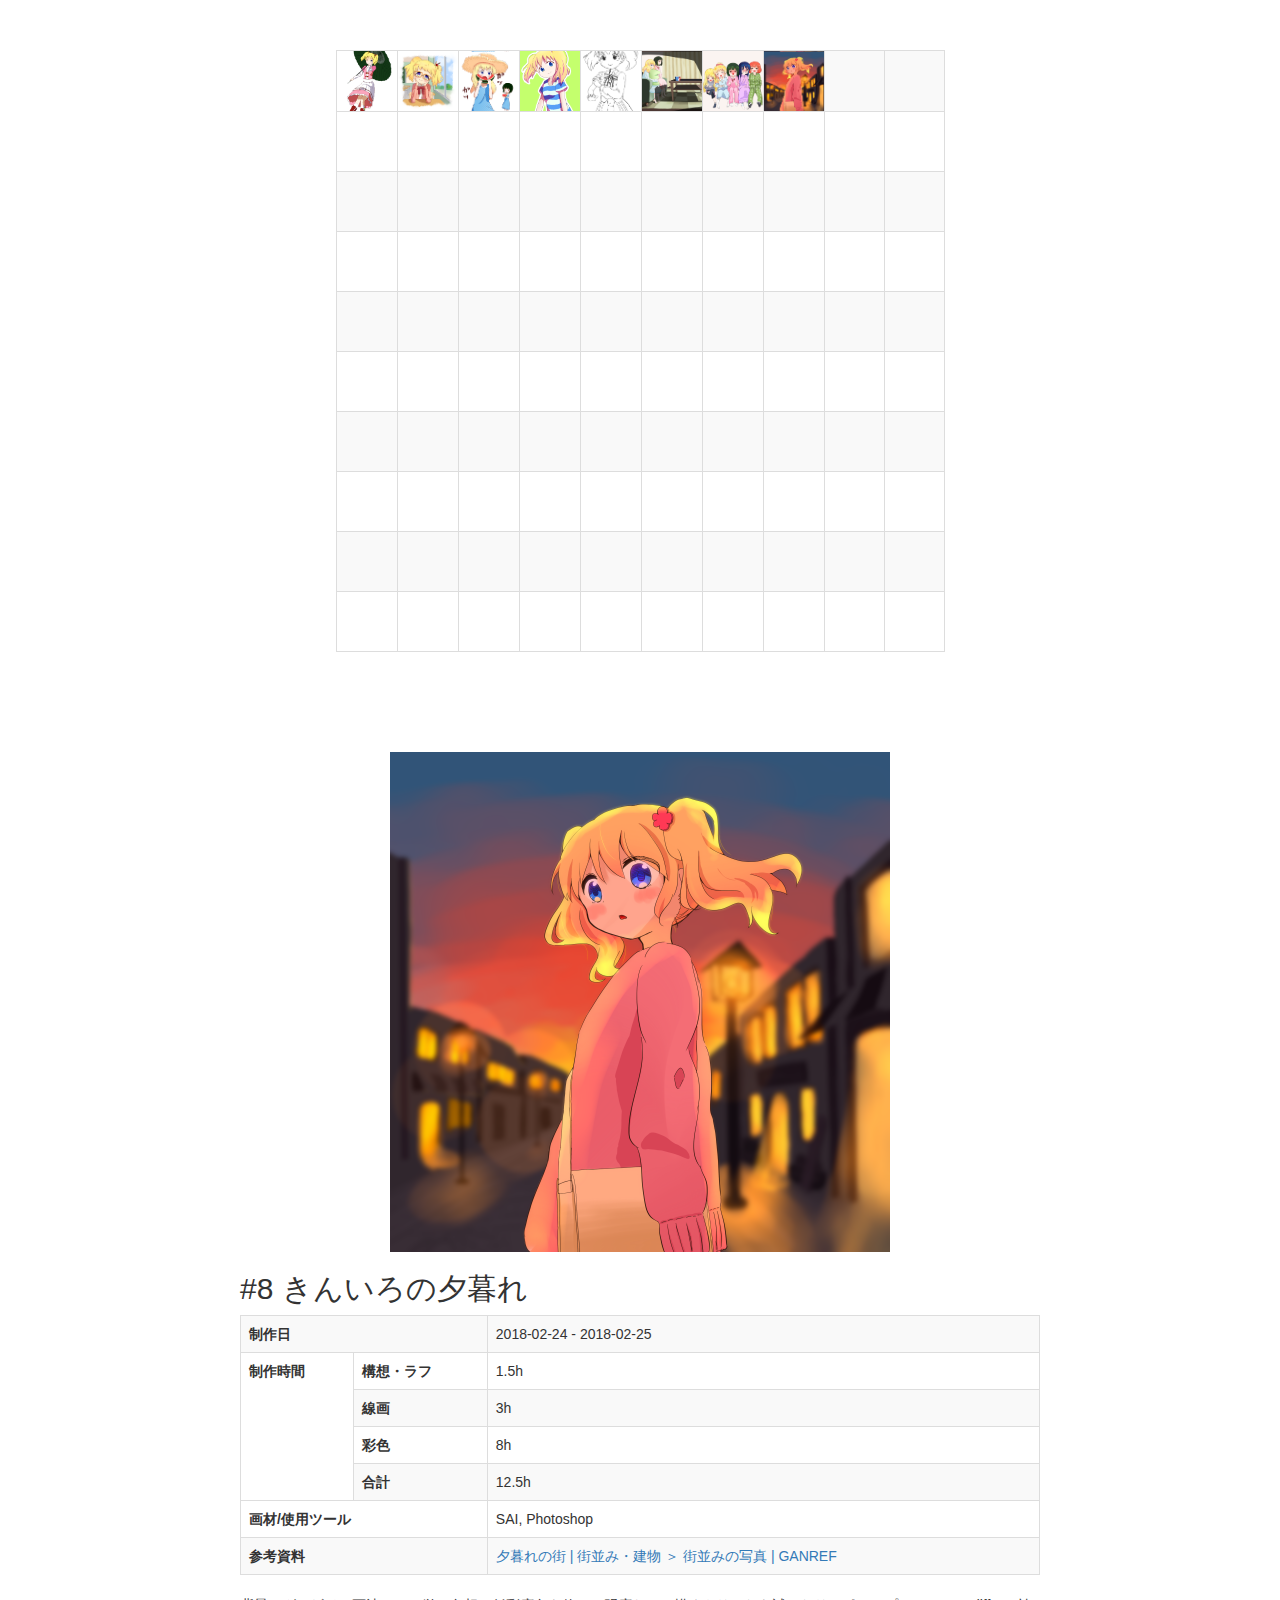
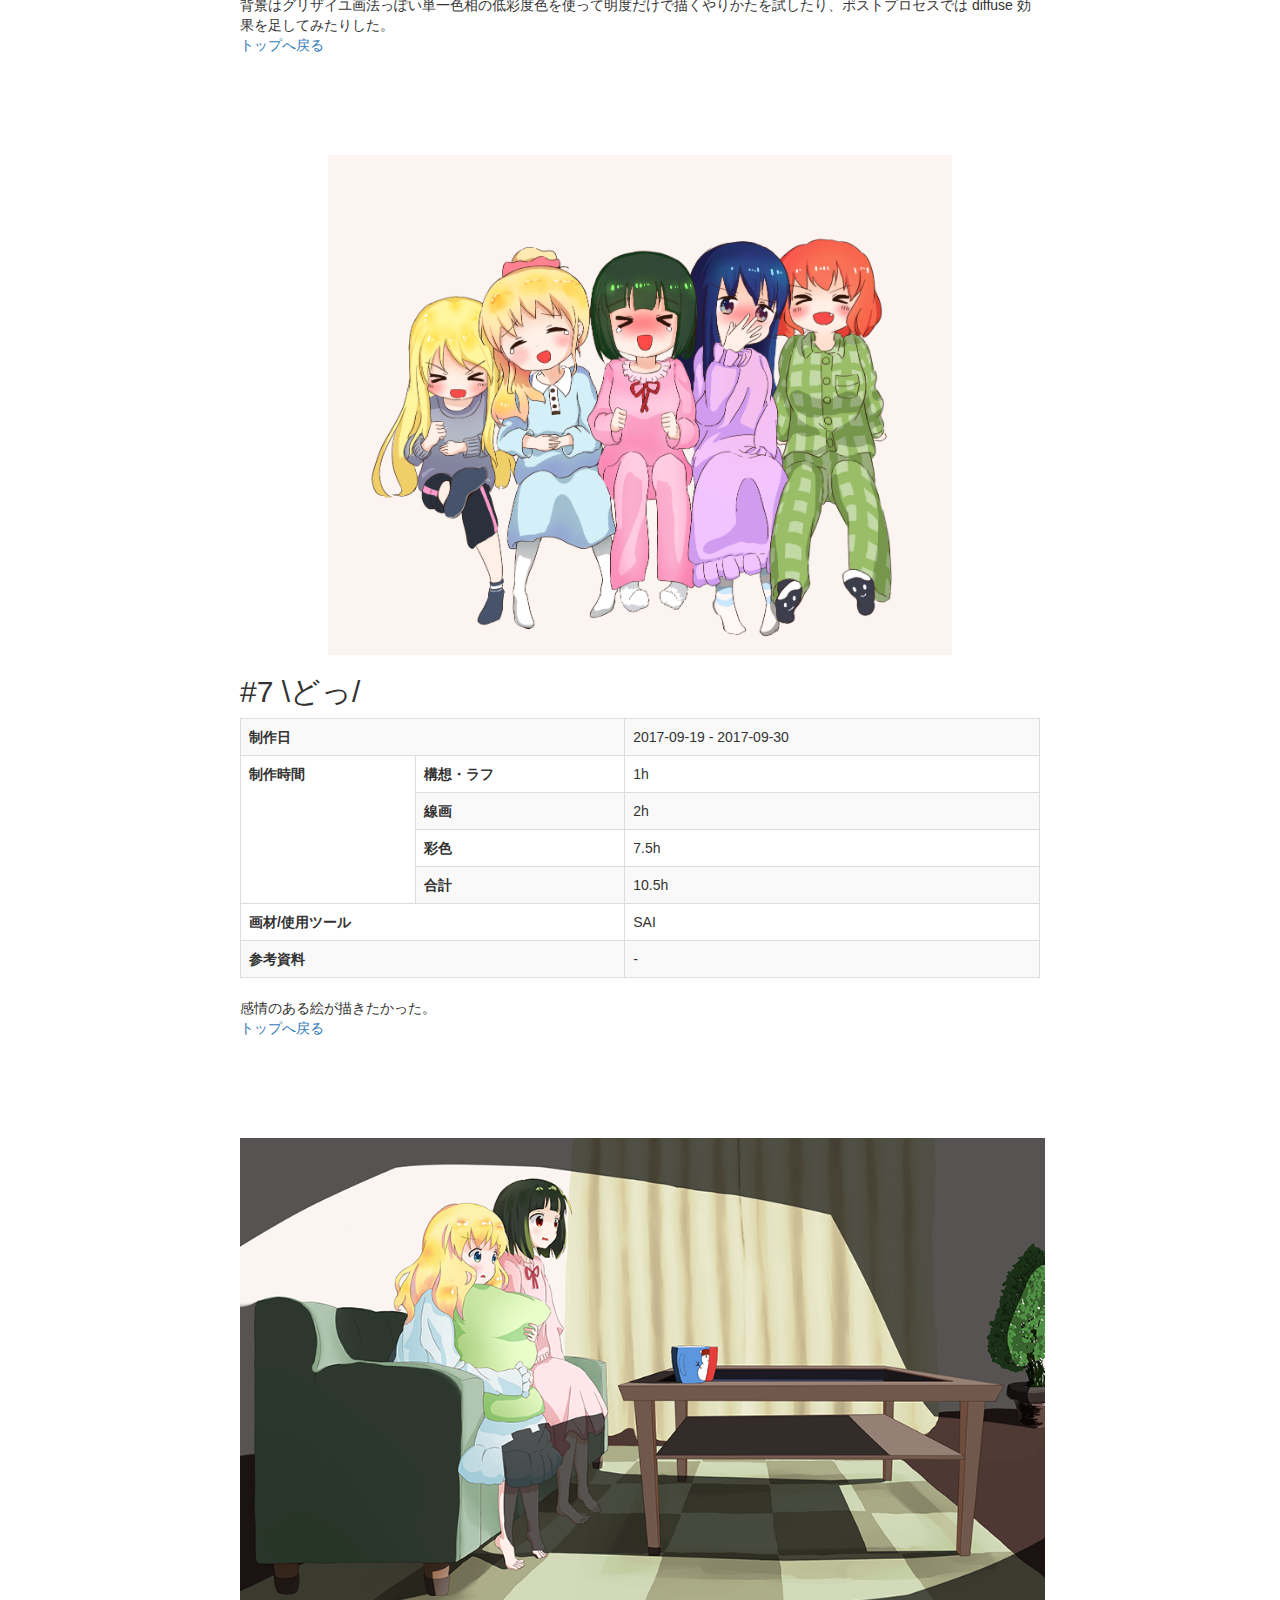
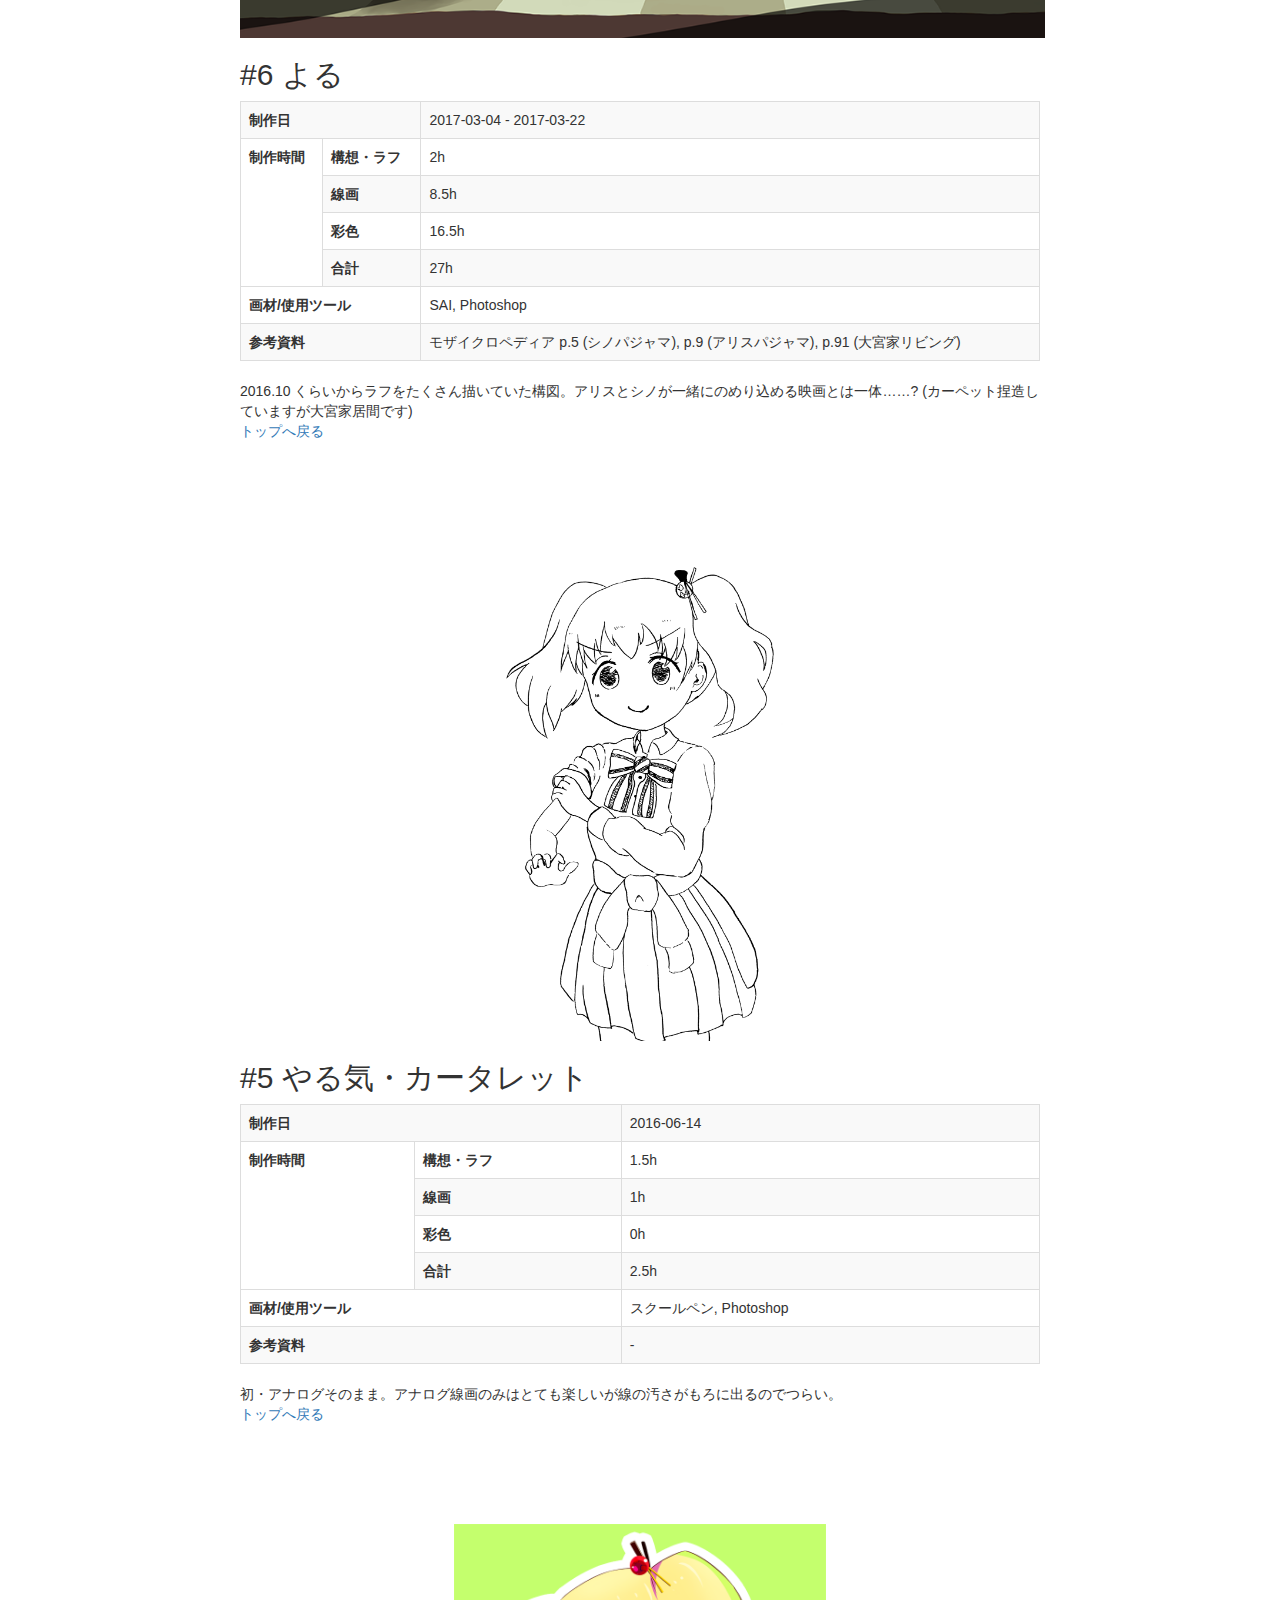
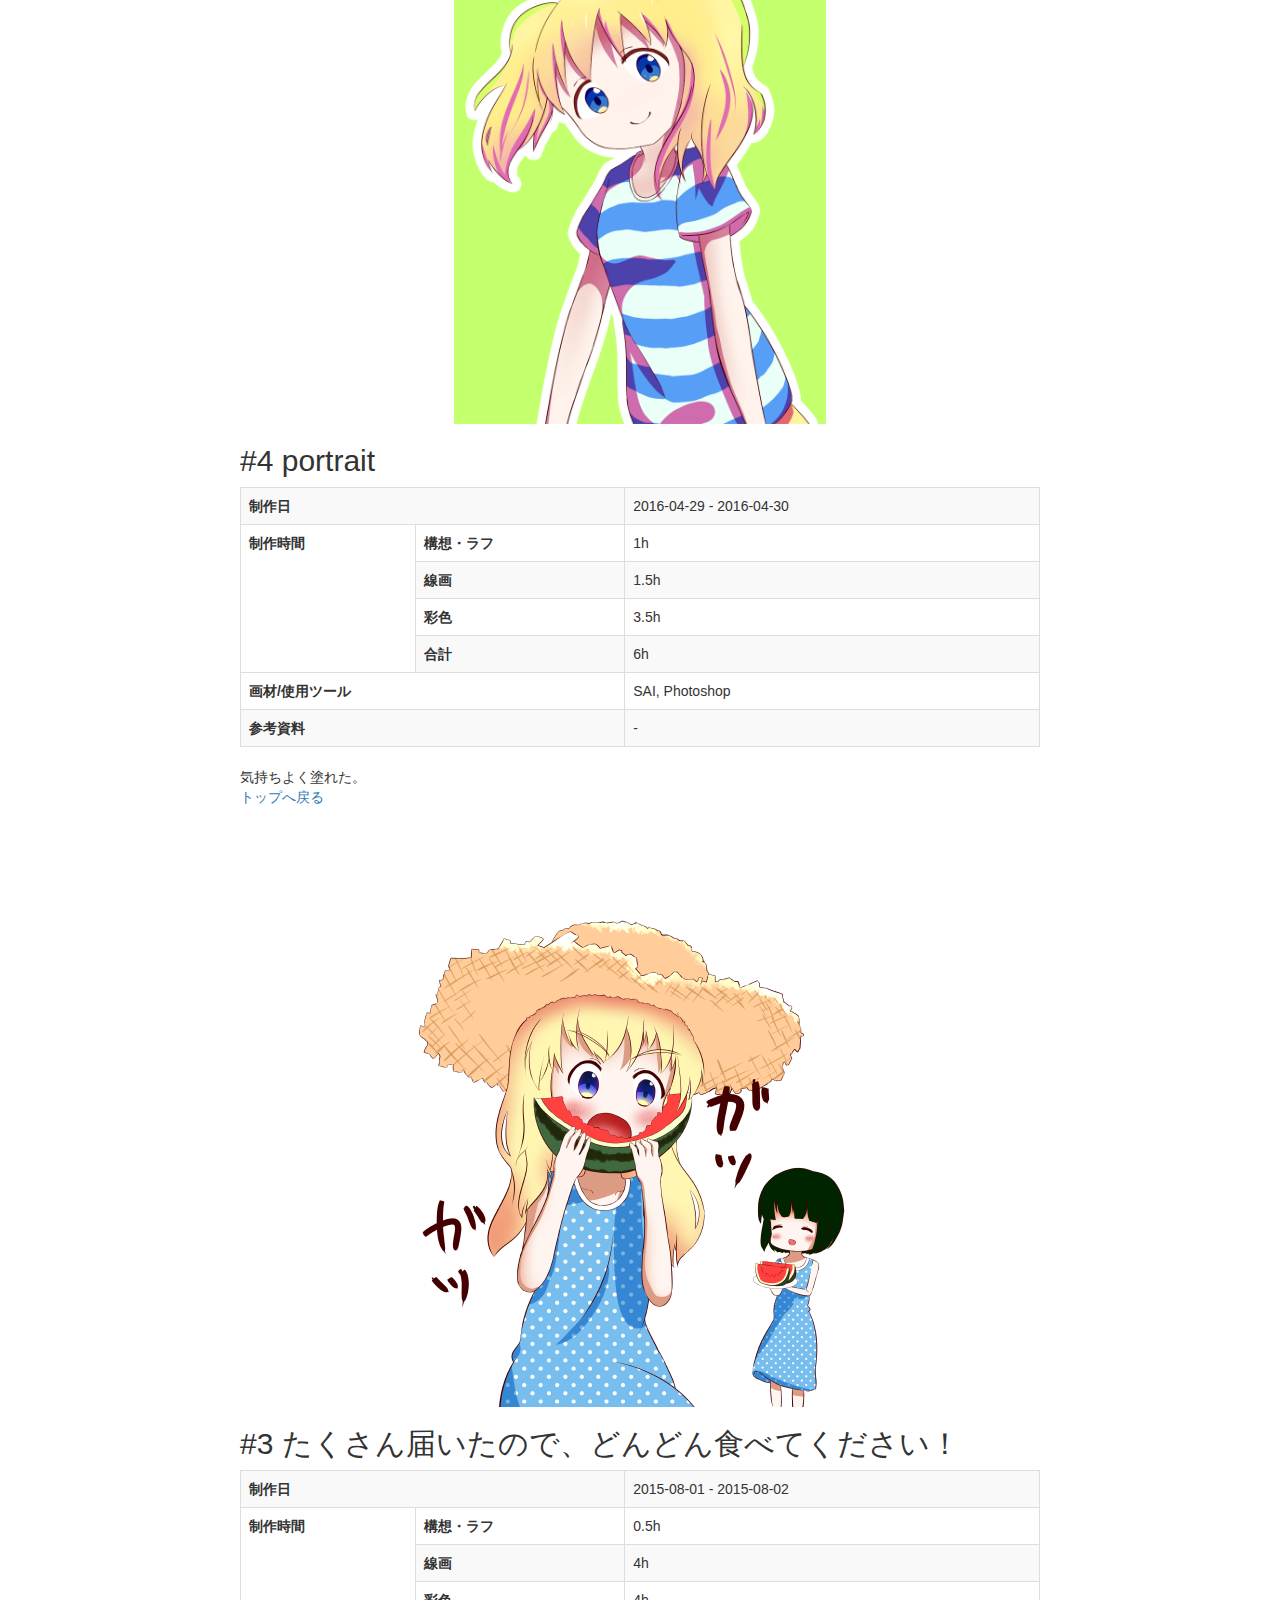
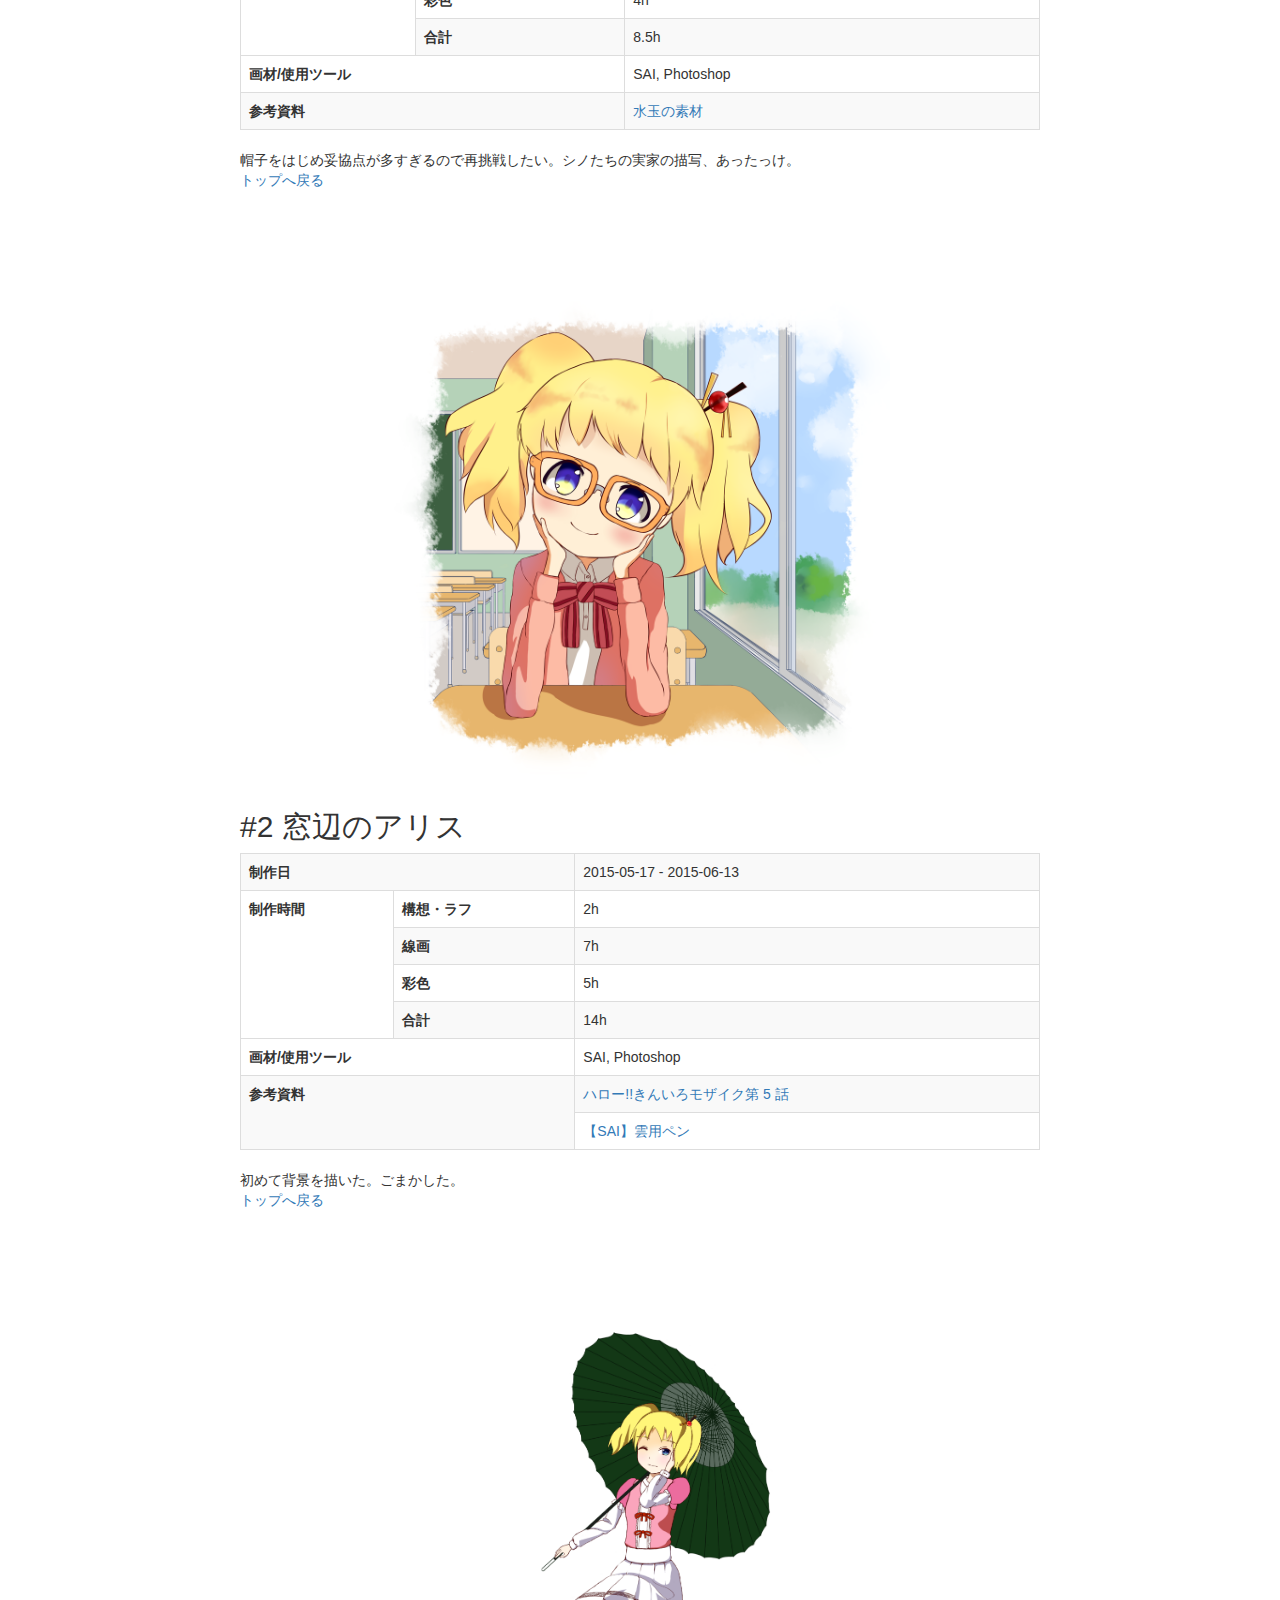
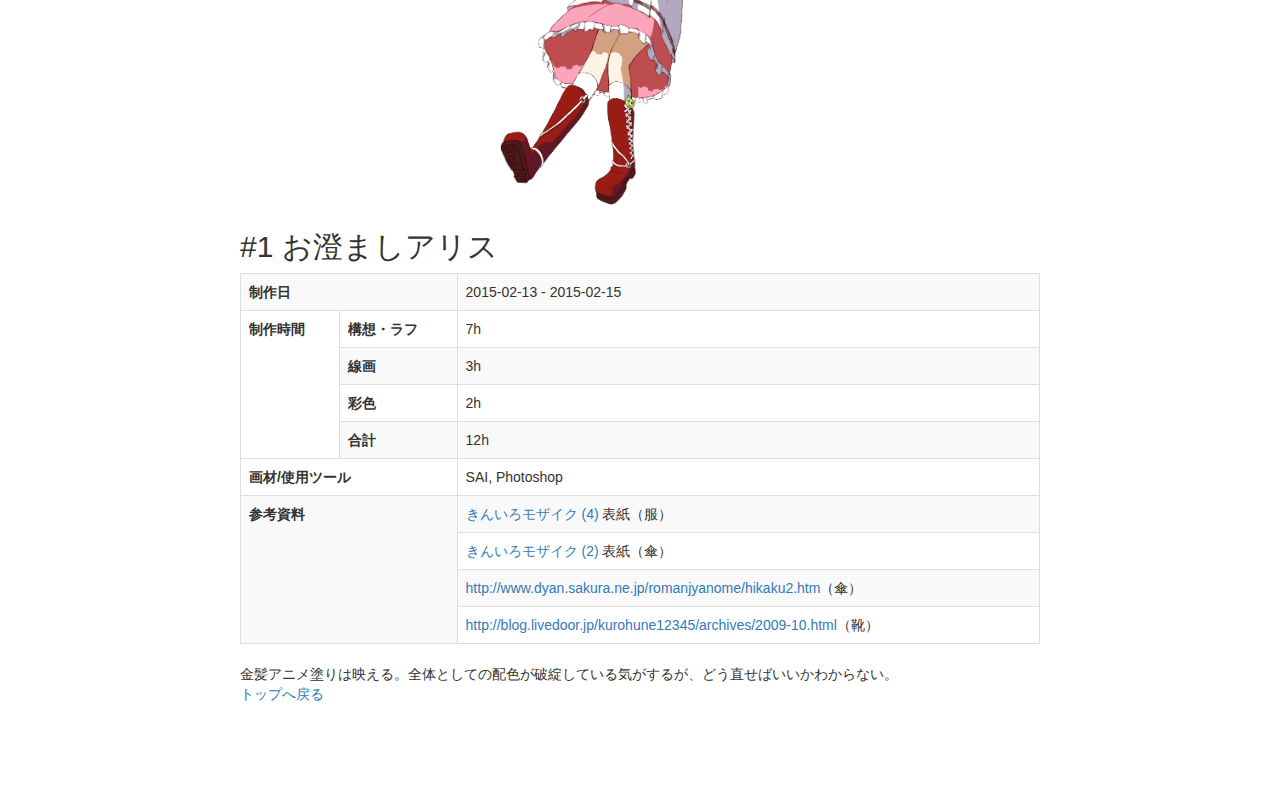
==== 100-masu-alice/index.html @ a4702dd0 "Restore www" ====
<!DOCTYPE html>
<html lang="ja">
  <head>
    <meta charset="utf-8" />
    <meta name="description" content="「きんいろモザイク」のアリス・カータレットにまつわる絵を描いています。" />
    <meta name="keywords" content="100ますアリス,100マスアリス" />
    <title>100 ますアリス</title>
    <link rel="stylesheet" href="css/bootstrap.min.css" />
    <link rel="stylesheet" href="css/style.css" />
    <script src="js/jquery-1.11.3.min.js"></script>
    <script src="js/bootstrap.min.js"></script>
  </head>
  <body>
    <div id="container">
      <article id="top" class="box">
        <table class="table table-striped table-bordered masu">
          <tr><td style="background-image: url(img/alice001.png)"><a href="#1"></a></td><td style="background-image: url(img/alice002.png)"><a href="#2"></a></td><td style="background-image: url(img/alice003.png)"><a href="#3"></a></td><td style="background-image: url(img/alice004.png)"><a href="#4"></a></td><td style="background-image: url(img/alice005.png)"><a href="#5"></a></td><td style="background-image: url(img/alice006.png)"><a href="#6"></a></td><td style="background-image: url(img/alice007.png)"><a href="#8"></a></td><td style="background-image: url(img/alice008.png)"><a href="#8"></a></td><td></td><td></td></tr>
          <tr><td></td><td></td><td></td><td></td><td></td><td></td><td></td><td></td><td></td><td></td></tr>
          <tr><td></td><td></td><td></td><td></td><td></td><td></td><td></td><td></td><td></td><td></td></tr>
          <tr><td></td><td></td><td></td><td></td><td></td><td></td><td></td><td></td><td></td><td></td></tr>
          <tr><td></td><td></td><td></td><td></td><td></td><td></td><td></td><td></td><td></td><td></td></tr>
          <tr><td></td><td></td><td></td><td></td><td></td><td></td><td></td><td></td><td></td><td></td></tr>
          <tr><td></td><td></td><td></td><td></td><td></td><td></td><td></td><td></td><td></td><td></td></tr>
          <tr><td></td><td></td><td></td><td></td><td></td><td></td><td></td><td></td><td></td><td></td></tr>
          <tr><td></td><td></td><td></td><td></td><td></td><td></td><td></td><td></td><td></td><td></td></tr>
          <tr><td></td><td></td><td></td><td></td><td></td><td></td><td></td><td></td><td></td><td></td></tr>
        </table>
      </article>
      <article id="8" class="box">
        <div class="content-picture">
          <a href="img/alice008.png" target="_blank"><img src="img/alice008.png" alt="alice008.png" /></a>
        </div>
        <h2>#8 きんいろの夕暮れ</h2>
        <table class="table table-striped table-bordered info">
          <tr><th colspan="2">制作日</th><td><time class="start">2018-02-24</time> - <time class="end">2018-02-25</time></td></tr>
          <tr><th rowspan="4">制作時間</th><th>構想・ラフ</th><td>1.5h</td></tr>
          <tr><th>線画</th><td>3h</td></tr>
          <tr><th>彩色</th><td>8h</td></tr>
          <tr><th>合計</th><td>12.5h</td></tr>
          <tr><th colspan="2">画材/使用ツール</th><td>SAI, Photoshop</td></tr>
          <tr><th colspan="2">参考資料</th><td><a href="https://ganref.jp/m/ds0990/portfolios/photo_detail/6e63729b37a19dd905ac91dfa62edd8e">夕暮れの街 | 街並み・建物 ＞ 街並みの写真 | GANREF</a></td></tr>
        </table>
        <p class="comment">
        背景はグリザイユ画法っぽい単一色相の低彩度色を使って明度だけで描くやりかたを試したり、ポストプロセスでは diffuse 効果を足してみたりした。
        <br><a href="#top">トップへ戻る</a>
        </p>
      </article>
      <article id="7" class="box">
        <div class="content-picture">
          <a href="img/alice007.png" target="_blank"><img src="img/alice007.png" alt="alice007.png" /></a>
        </div>
        <h2>#7 \どっ/</h2>
        <table class="table table-striped table-bordered info">
          <tr><th colspan="2">制作日</th><td><time class="start">2017-09-19</time> - <time class="end">2017-09-30</time></td></tr>
          <tr><th rowspan="4">制作時間</th><th>構想・ラフ</th><td>1h</td></tr>
          <tr><th>線画</th><td>2h</td></tr>
          <tr><th>彩色</th><td>7.5h</td></tr>
          <tr><th>合計</th><td>10.5h</td></tr>
          <tr><th colspan="2">画材/使用ツール</th><td>SAI</td></tr>
          <tr><th colspan="2">参考資料</th><td>-</td></tr>
        </table>
        <p class="comment">
        感情のある絵が描きたかった。
        <br><a href="#top">トップへ戻る</a>
        </p>
      </article>
      <article id="6" class="box">
        <div class="content-picture">
          <a href="img/alice006.png" target="_blank"><img src="img/alice006.png" alt="alice006.png" /></a>
        </div>
        <h2>#6 よる</h2>
        <table class="table table-striped table-bordered info">
          <tr><th colspan="2">制作日</th><td><time class="start">2017-03-04</time> - <time class="end">2017-03-22</time></td></tr>
          <tr><th rowspan="4">制作時間</th><th>構想・ラフ</th><td>2h</td></tr>
          <tr><th>線画</th><td>8.5h</td></tr>
          <tr><th>彩色</th><td>16.5h</td></tr>
          <tr><th>合計</th><td>27h</td></tr>
          <tr><th colspan="2">画材/使用ツール</th><td>SAI, Photoshop</td></tr>
          <tr><th colspan="2">参考資料</th><td>モザイクロペディア p.5 (シノパジャマ), p.9 (アリスパジャマ), p.91 (大宮家リビング)</td></tr>
        </table>
        <p class="comment">
        2016.10 くらいからラフをたくさん描いていた構図。アリスとシノが一緒にのめり込める映画とは一体……? (カーペット捏造していますが大宮家居間です)
        <br><a href="#top">トップへ戻る</a>
        </p>
      </article>
      <article id="5" class="box">
        <div class="content-picture">
          <a href="img/alice005.png" target="_blank"><img src="img/alice005.png" alt="alice005.png" /></a>
        </div>
        <h2>#5 やる気・カータレット</h2>
        <table class="table table-striped table-bordered info">
          <tr><th colspan="2">制作日</th><td><time class="start">2016-06-14</time></td></tr>
          <tr><th rowspan="4">制作時間</th><th>構想・ラフ</th><td>1.5h</td></tr>
          <tr><th>線画</th><td>1h</td></tr>
          <tr><th>彩色</th><td>0h</td></tr>
          <tr><th>合計</th><td>2.5h</td></tr>
          <tr><th colspan="2">画材/使用ツール</th><td>スクールペン, Photoshop</td></tr>
          <tr><th colspan="2">参考資料</th><td>-</td></tr>
        </table>
        <p class="comment">
        初・アナログそのまま。アナログ線画のみはとても楽しいが線の汚さがもろに出るのでつらい。
        <br><a href="#top">トップへ戻る</a>
        </p>
      </article>
      <article id="4" class="box">
        <div class="content-picture">
          <a href="img/alice004.png" target="_blank"><img src="img/alice004.png" alt="alice004.png" /></a>
        </div>
        <h2>#4 portrait</h2>
        <table class="table table-striped table-bordered info">
          <tr><th colspan="2">制作日</th><td><time class="start">2016-04-29</time> - <time class="end">2016-04-30</time></td></tr>
          <tr><th rowspan="4">制作時間</th><th>構想・ラフ</th><td>1h</td></tr>
          <tr><th>線画</th><td>1.5h</td></tr>
          <tr><th>彩色</th><td>3.5h</td></tr>
          <tr><th>合計</th><td>6h</td></tr>
          <tr><th colspan="2">画材/使用ツール</th><td>SAI, Photoshop</td></tr>
          <tr><th colspan="2">参考資料</th><td>-</td></tr>
        </table>
        <p class="comment">
        気持ちよく塗れた。
        <br><a href="#top">トップへ戻る</a>
        </p>
      </article>
      <article id="3" class="box">
        <div class="content-picture">
          <a href="img/alice003.png" target="_blank"><img src="img/alice003.png" alt="alice003.png" /></a>
        </div>
        <h2>#3 たくさん届いたので、どんどん食べてください！</h2>
        <table class="table table-striped table-bordered info">
          <tr><th colspan="2">制作日</th><td><time class="start">2015-08-01</time> - <time class="end">2015-08-02</time></td></tr>
          <tr><th rowspan="4">制作時間</th><th>構想・ラフ</th><td>0.5h</td></tr>
          <tr><th>線画</th><td>4h</td></tr>
          <tr><th>彩色</th><td>4h</td></tr>
          <tr><th>合計</th><td>8.5h</td></tr>
          <tr><th colspan="2">画材/使用ツール</th><td>SAI, Photoshop</td></tr>
          <tr><th colspan="2">参考資料</th><td><a href="http://www.deino.sakura.ne.jp/0_souko/Back%20up/0_tex/15_%90%85%8B%CA.png">水玉の素材</a></td></tr>
        </table>
        <p class="comment">
        帽子をはじめ妥協点が多すぎるので再挑戦したい。シノたちの実家の描写、あったっけ。
        <br><a href="#top">トップへ戻る</a>
        </p>
      </article>
      <article id="2" class="box">
        <div class="content-picture">
          <a href="img/alice002.png" target="_blank"><img src="img/alice002.png" alt="alice002.png" /></a>
        </div>
        <h2>#2 窓辺のアリス</h2>
        <table class="table table-striped table-bordered info">
          <tr><th colspan="2">制作日</th><td><time class="start">2015-05-17</time> - <time class="end">2015-06-13</time></td></tr>
          <tr><th rowspan="4">制作時間</th><th>構想・ラフ</th><td>2h</td></tr>
          <tr><th>線画</th><td>7h</td></tr>
          <tr><th>彩色</th><td>5h</td></tr>
          <tr><th>合計</th><td>14h</td></tr>
          <tr><th colspan="2">画材/使用ツール</th><td>SAI, Photoshop</td></tr>
          <tr><th colspan="2" rowspan="4">参考資料</th><td><a href="http://www.kinmosa.com/story.html?st=5">ハロー!!きんいろモザイク第 5 話</a></td></tr>
          <tr><td><a href="http://www.pixiv.net/member_illust.php?mode=medium&illust_id=35917876">【SAI】雲用ペン</a></td></tr>
        </table>
        <p class="comment">
        初めて背景を描いた。ごまかした。
        <br><a href="#top">トップへ戻る</a>
        </p>
      </article>
      <article id="1" class="box">
        <div class="content-picture">
          <a href="img/alice001.png" target="_blank"><img src="img/alice001.png" alt="alice001.png" /></a>
        </div>
        <h2>#1 お澄ましアリス</h2>
        <table class="table table-striped table-bordered info">
          <tr><th colspan="2">制作日</th><td><time class="start">2015-02-13</time> - <time class="end">2015-02-15</time></td></tr>
          <tr><th rowspan="4">制作時間</th><th>構想・ラフ</th><td>7h</td></tr>
          <tr><th>線画</th><td>3h</td></tr>
          <tr><th>彩色</th><td>2h</td></tr>
          <tr><th>合計</th><td>12h</td></tr>
          <tr><th colspan="2">画材/使用ツール</th><td>SAI, Photoshop</td></tr>
          <tr><th colspan="2" rowspan="4">参考資料</th><td><a href="http://www.amazon.co.jp/%E3%81%8D%E3%82%93%E3%81%84%E3%82%8D%E3%83%A2%E3%82%B6%E3%82%A4%E3%82%AF-4-%E3%81%BE%E3%82%93%E3%81%8C%E3%82%BF%E3%82%A4%E3%83%A0KR%E3%82%B3%E3%83%9F%E3%83%83%E3%82%AF%E3%82%B9-%E5%8E%9F-%E6%82%A0%E8%A1%A3/dp/4832243500/">きんいろモザイク (4)</a> 表紙（服）</td></tr>
          <tr><td><a href="http://www.amazon.co.jp/%E3%81%8D%E3%82%93%E3%81%84%E3%82%8D%E3%83%A2%E3%82%B6%E3%82%A4%E3%82%AF-2-%E3%81%BE%E3%82%93%E3%81%8C%E3%82%BF%E3%82%A4%E3%83%A0KR%E3%82%B3%E3%83%9F%E3%83%83%E3%82%AF%E3%82%B9-%E5%8E%9F-%E6%82%A0%E8%A1%A3/dp/4832241435/">きんいろモザイク (2)</a> 表紙（傘）</td></tr>
          <tr><td><a href="http://www.dyan.sakura.ne.jp/romanjyanome/hikaku2.htm">http://www.dyan.sakura.ne.jp/romanjyanome/hikaku2.htm</a>（傘）</td></tr>
          <tr><td><a href="http://blog.livedoor.jp/kurohune12345/archives/2009-10.html">http://blog.livedoor.jp/kurohune12345/archives/2009-10.html</a>（靴）</td></tr>
        </table>
        <p class="comment">
        金髪アニメ塗りは映える。全体としての配色が破綻している気がするが、どう直せばいいかわからない。
        <br><a href="#top">トップへ戻る</a>
        </p>
      </article>
    </div>
  </body>
</html>
---- 100-masu-alice/css/style.css ----
.box {
	margin: 50px auto 100px;
	width: 800px;
}

.content-picture {
  display: inline-block;
  text-align: center;
  width: 100%;
}

.content-picture img {
	height: 500px;
}

.masu {
	table-layout: fixed;
	width: initial;
	margin: 0 auto;
}

.masu td {
	padding: 0 !important;
	width: 60px;
	height: 60px;
	background-position: center center;
	background-size: cover;
}

.masu td a {
	display: block;
	width: 60px;
	height: 60px;
}

.masu tr {
	height: 60px;
}
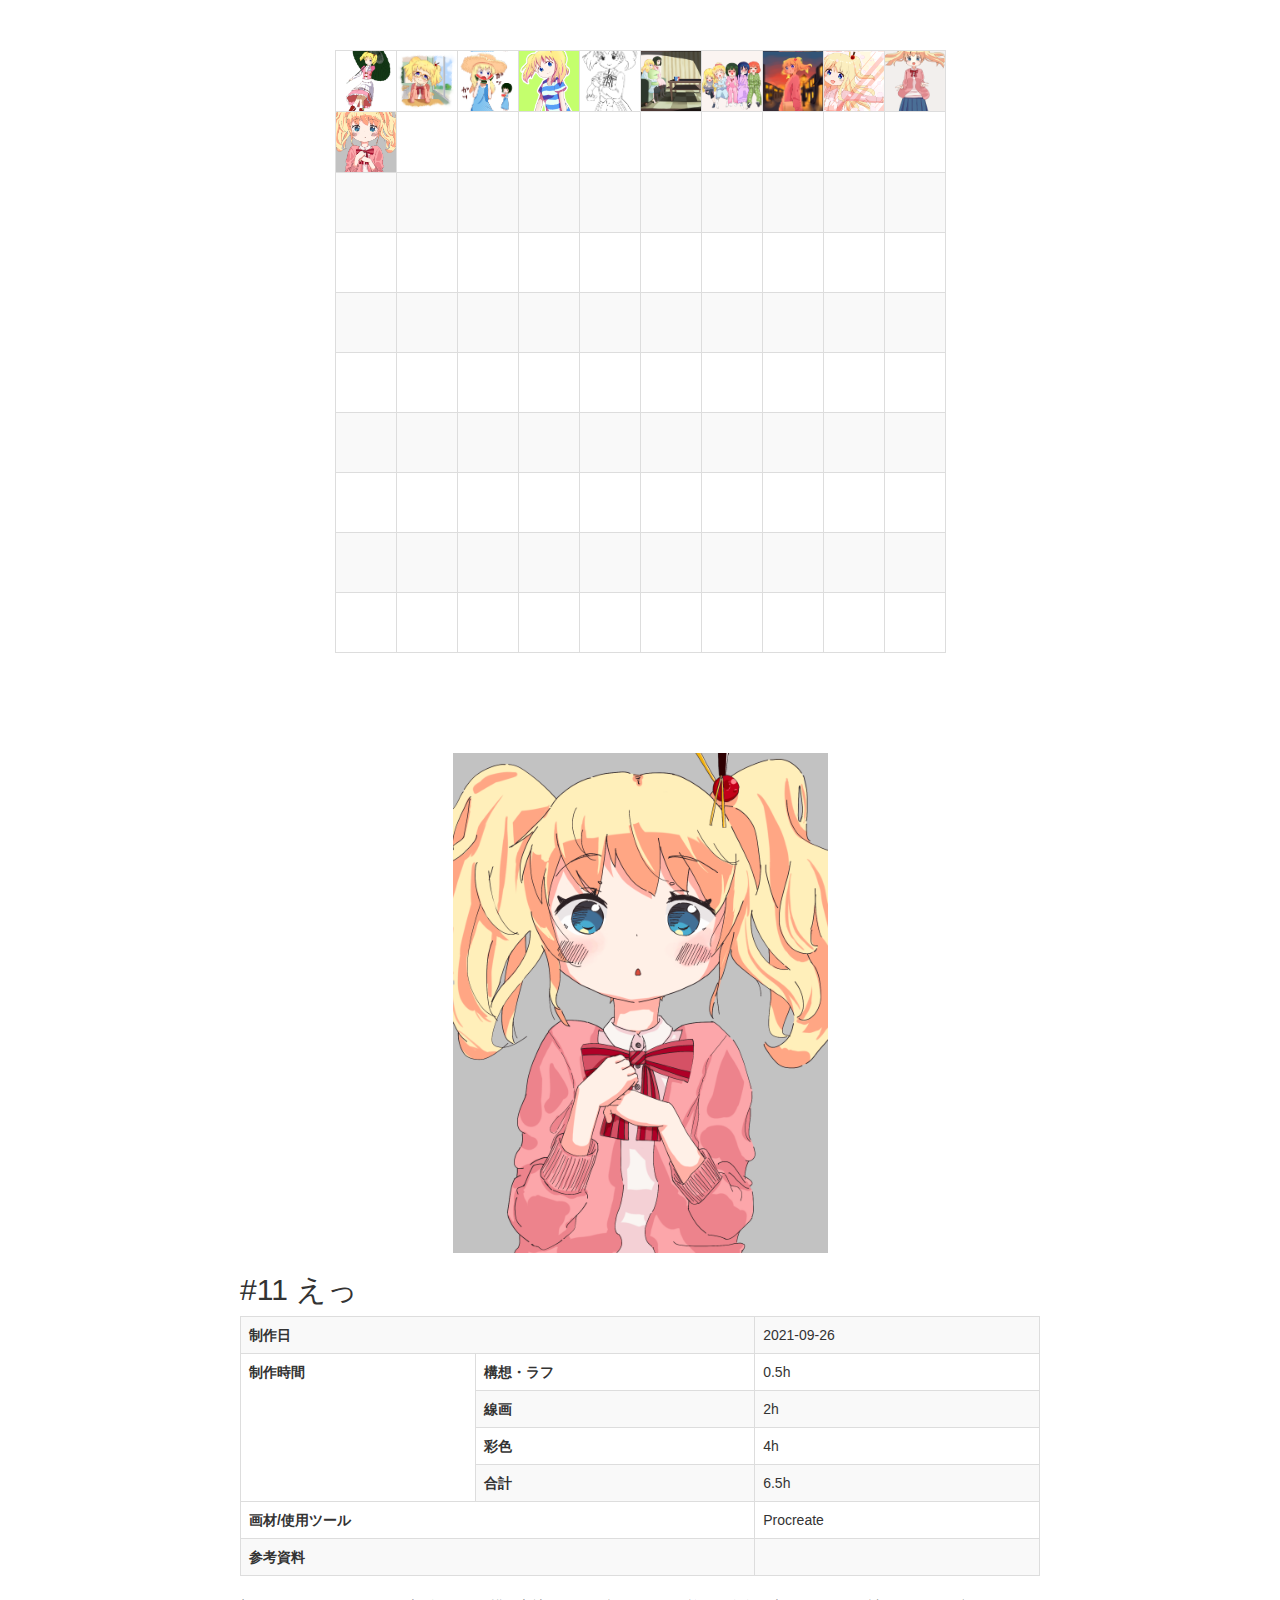
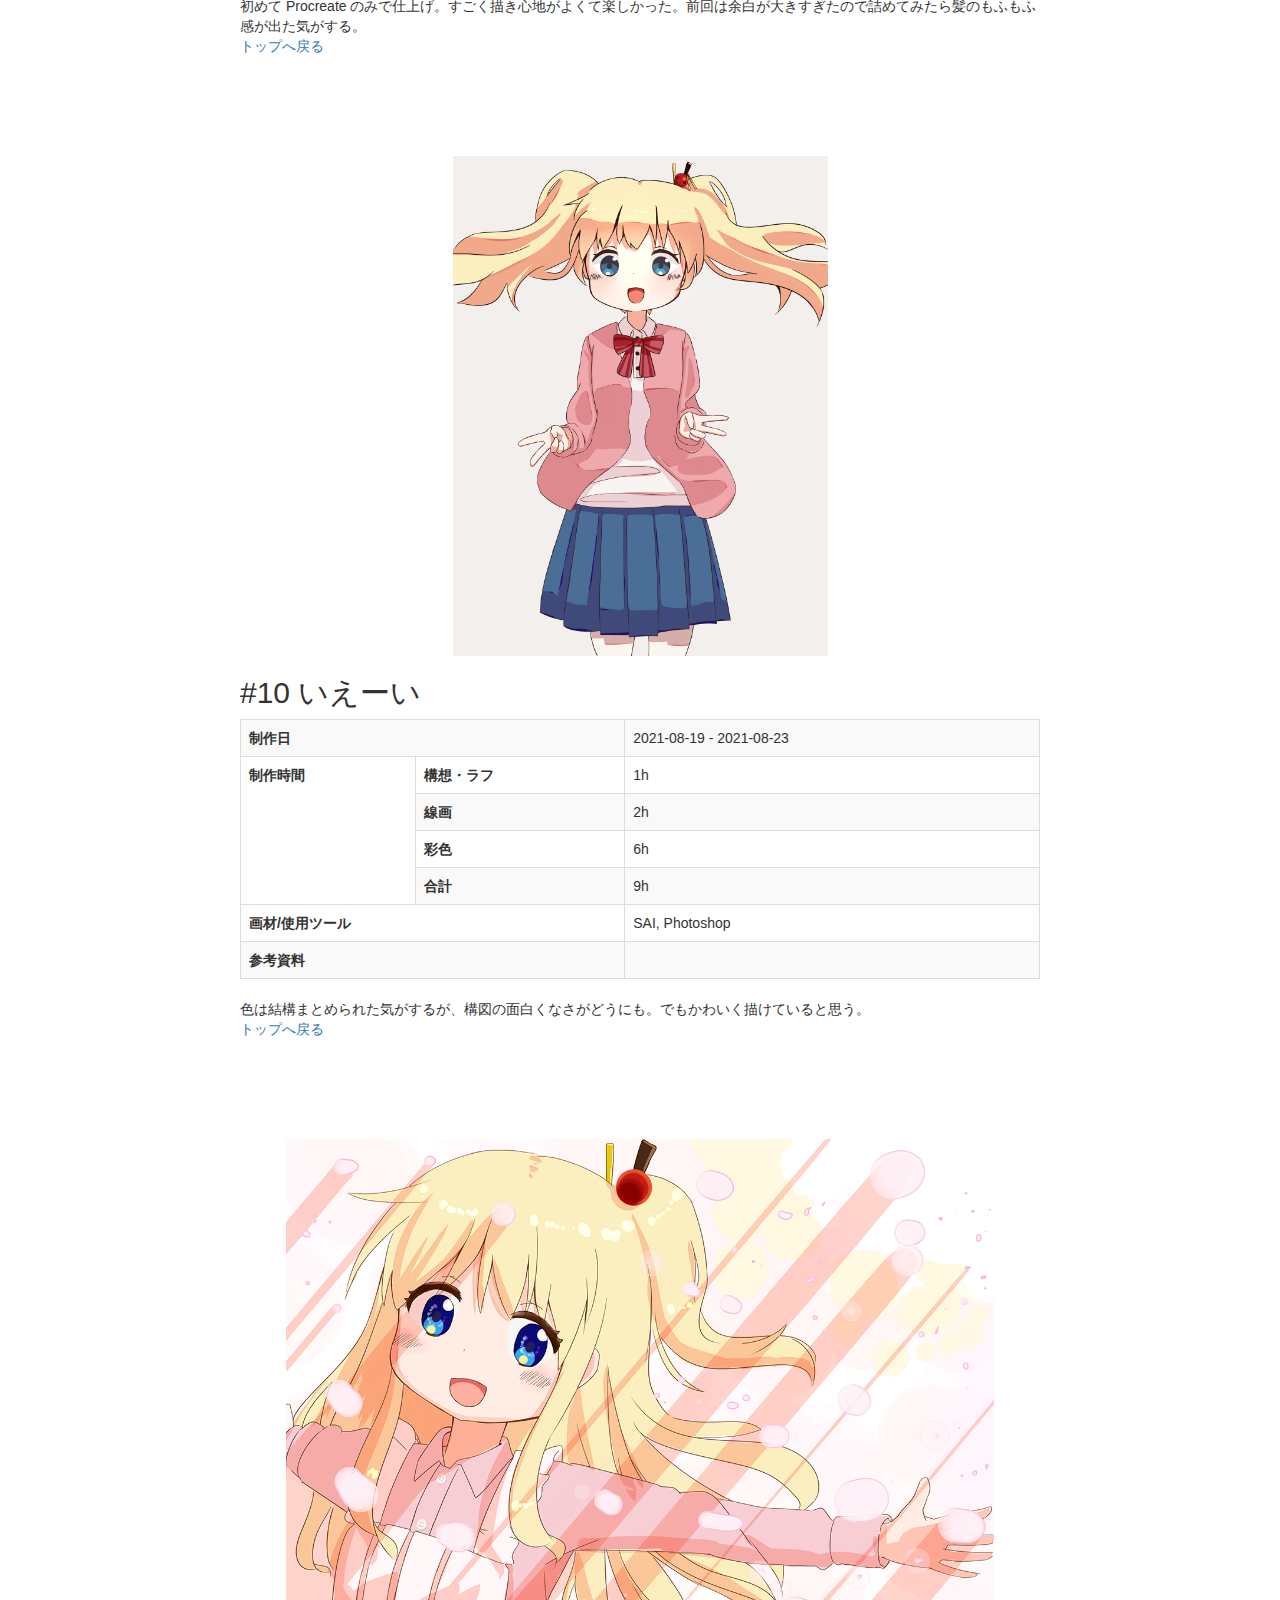
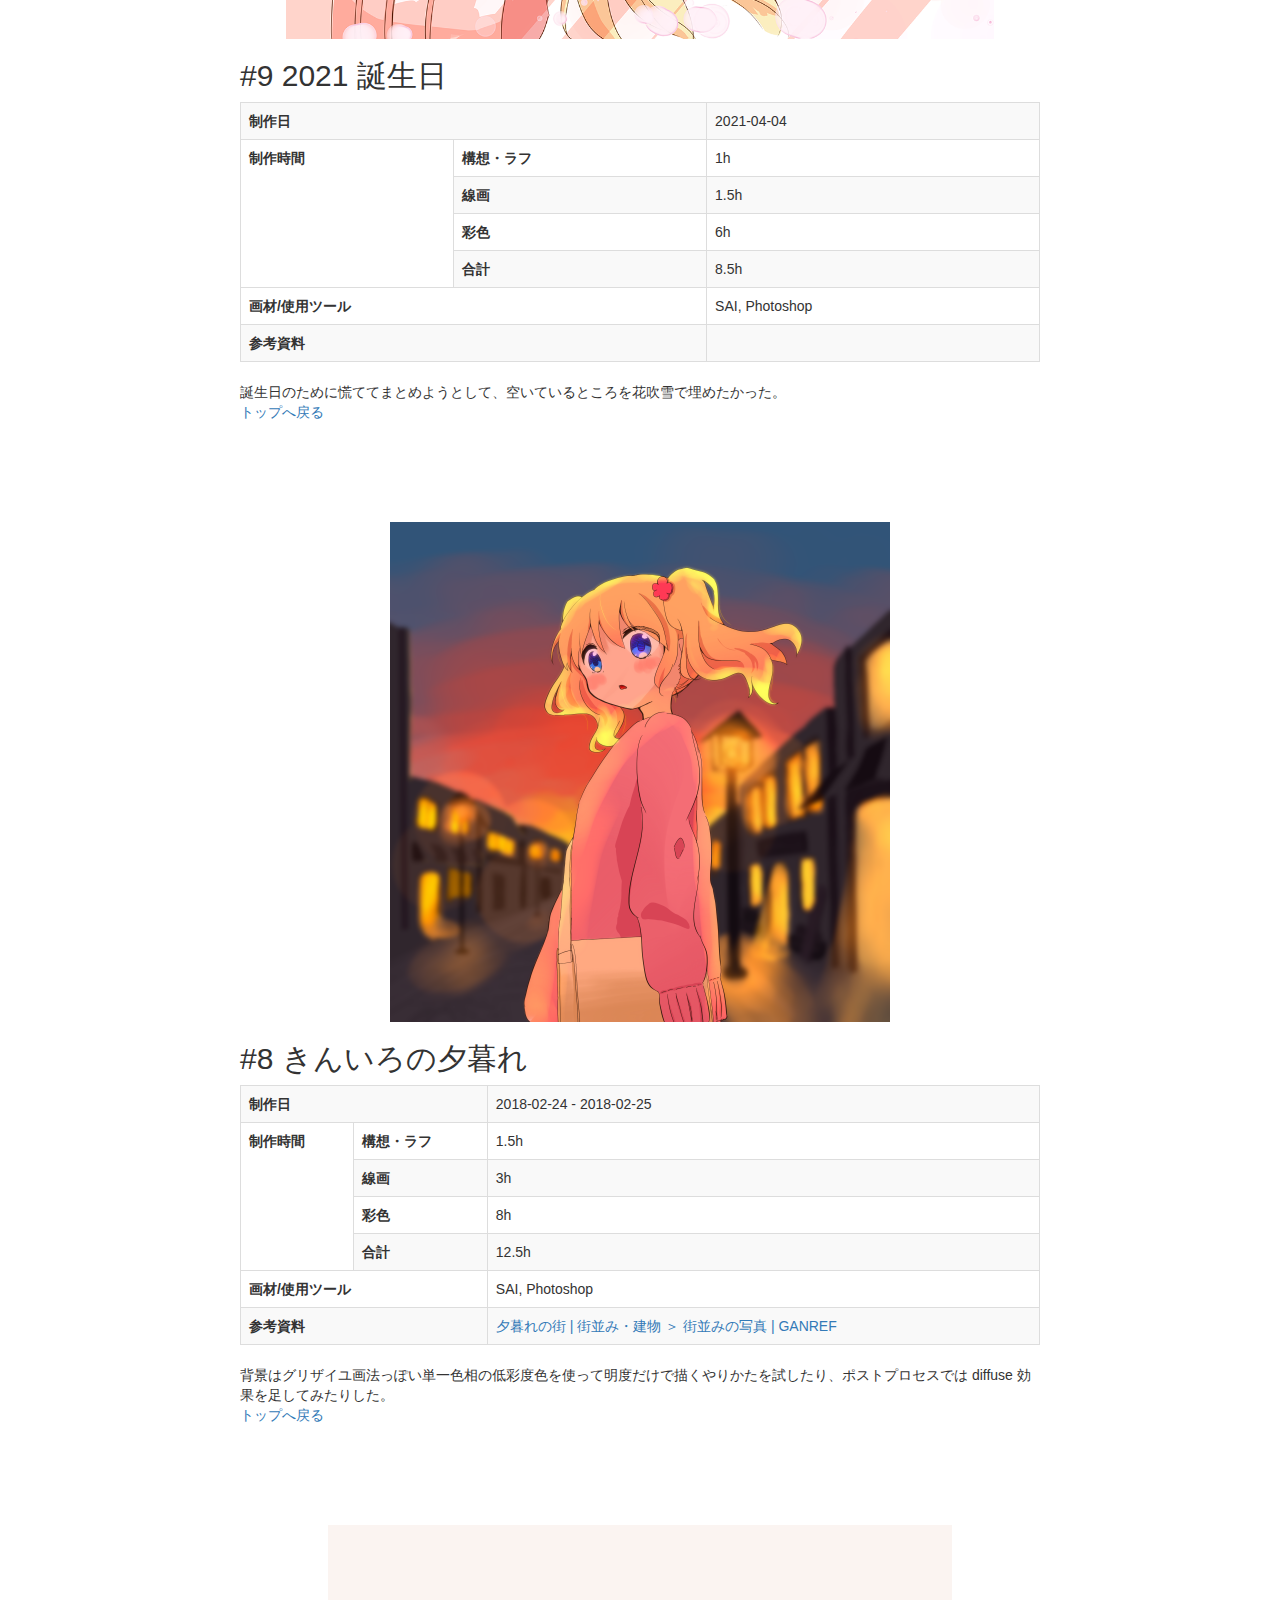
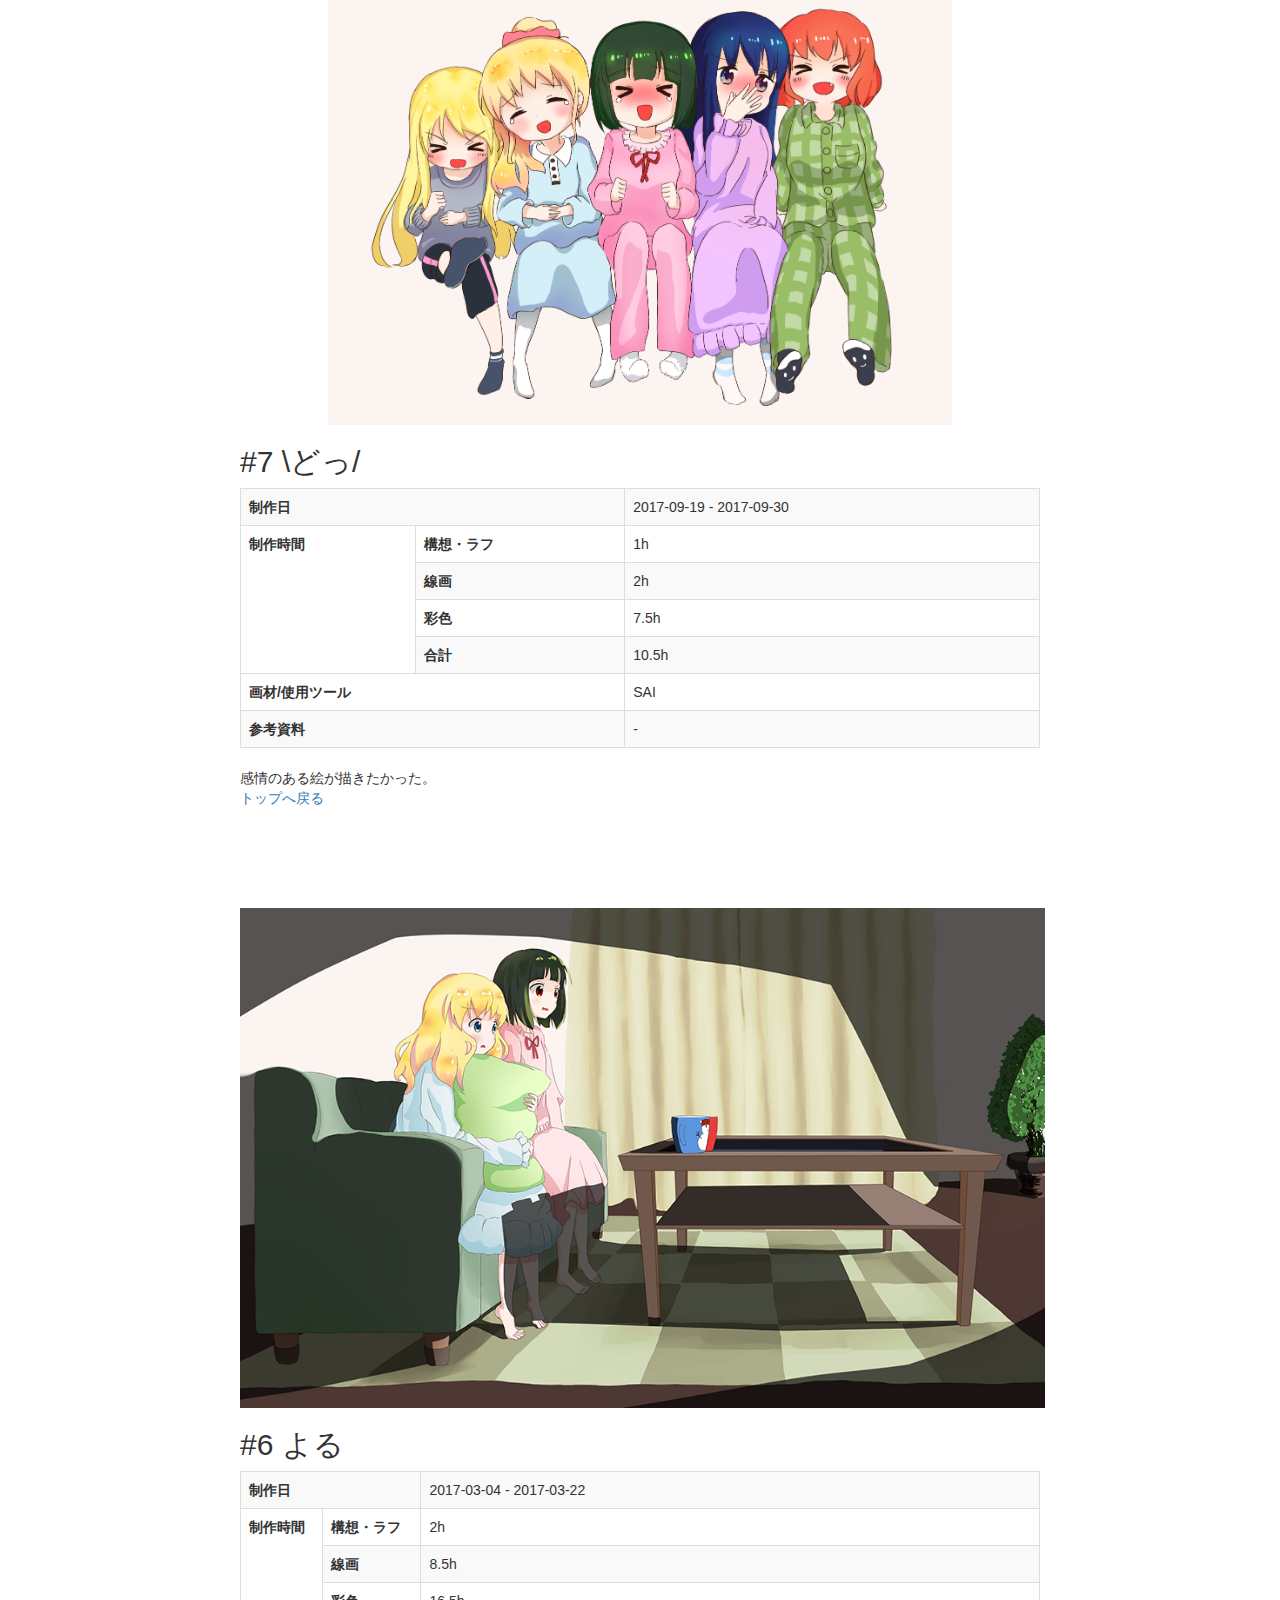
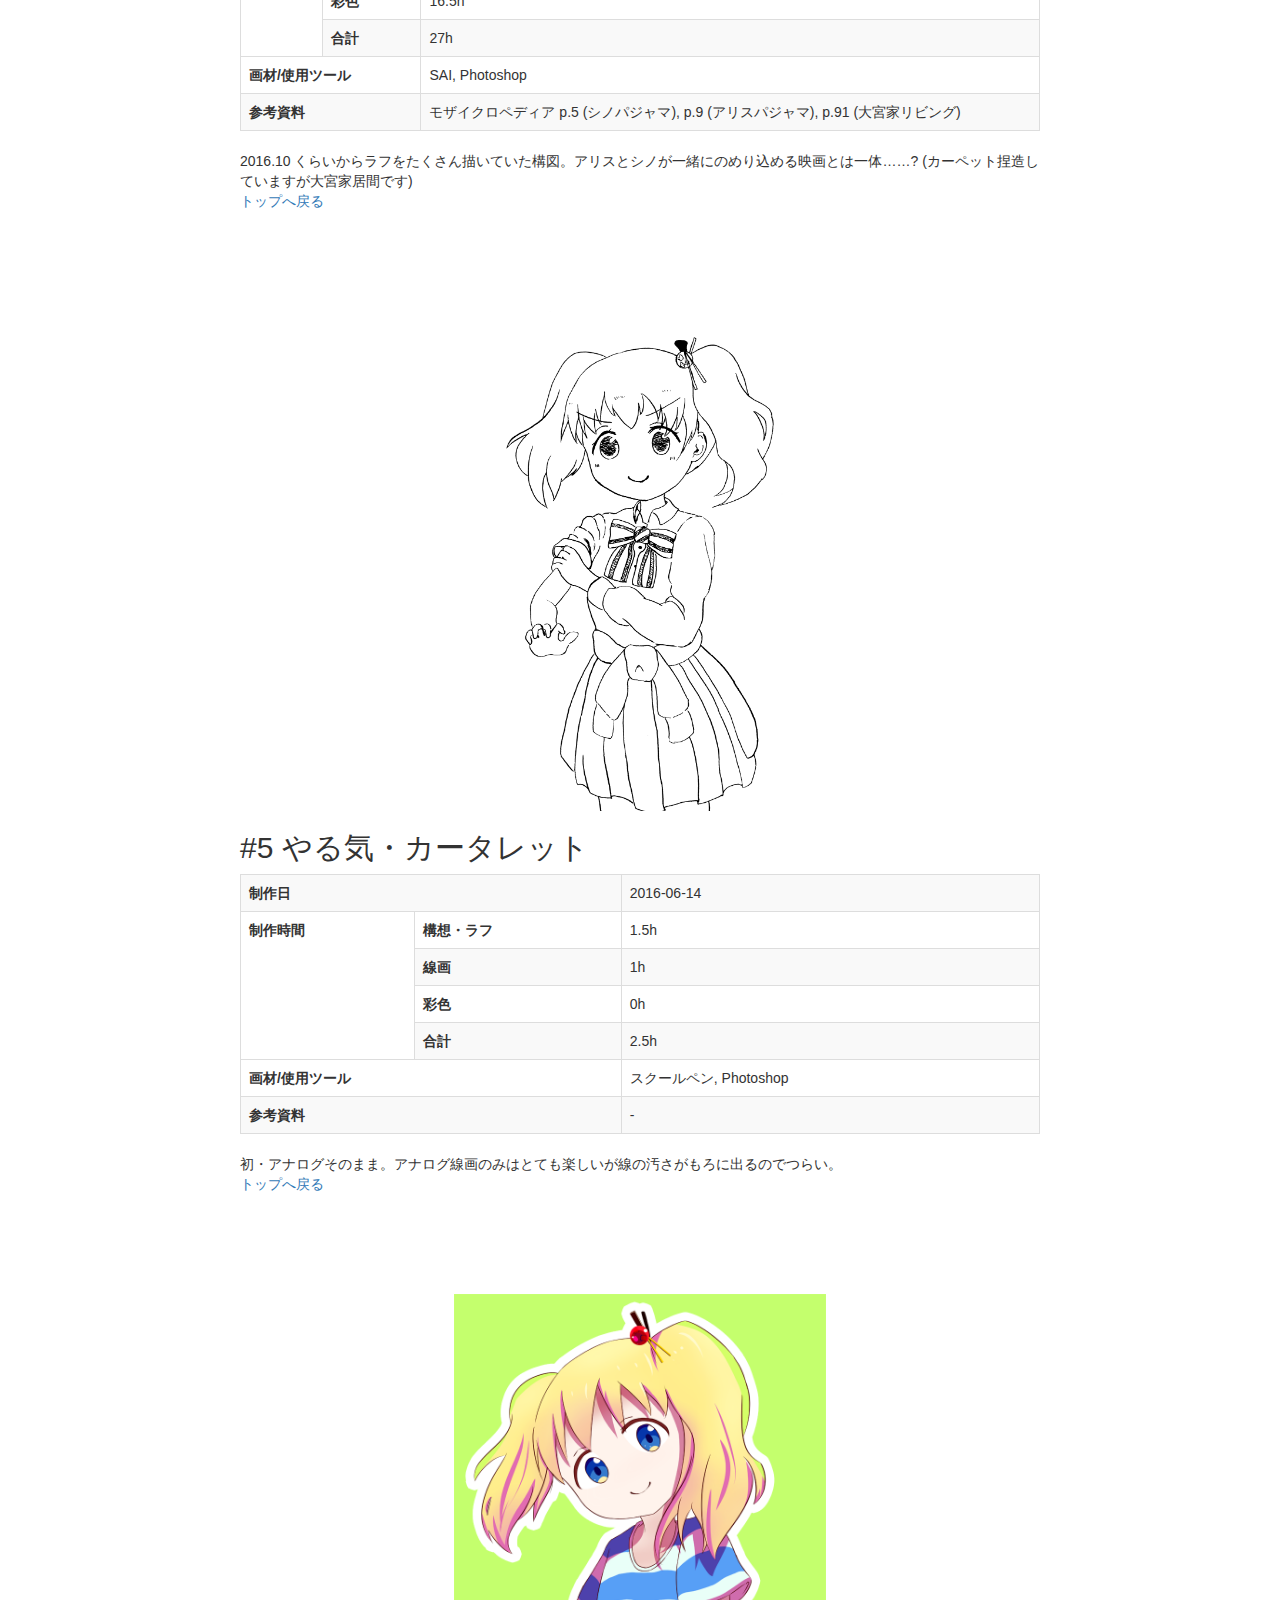
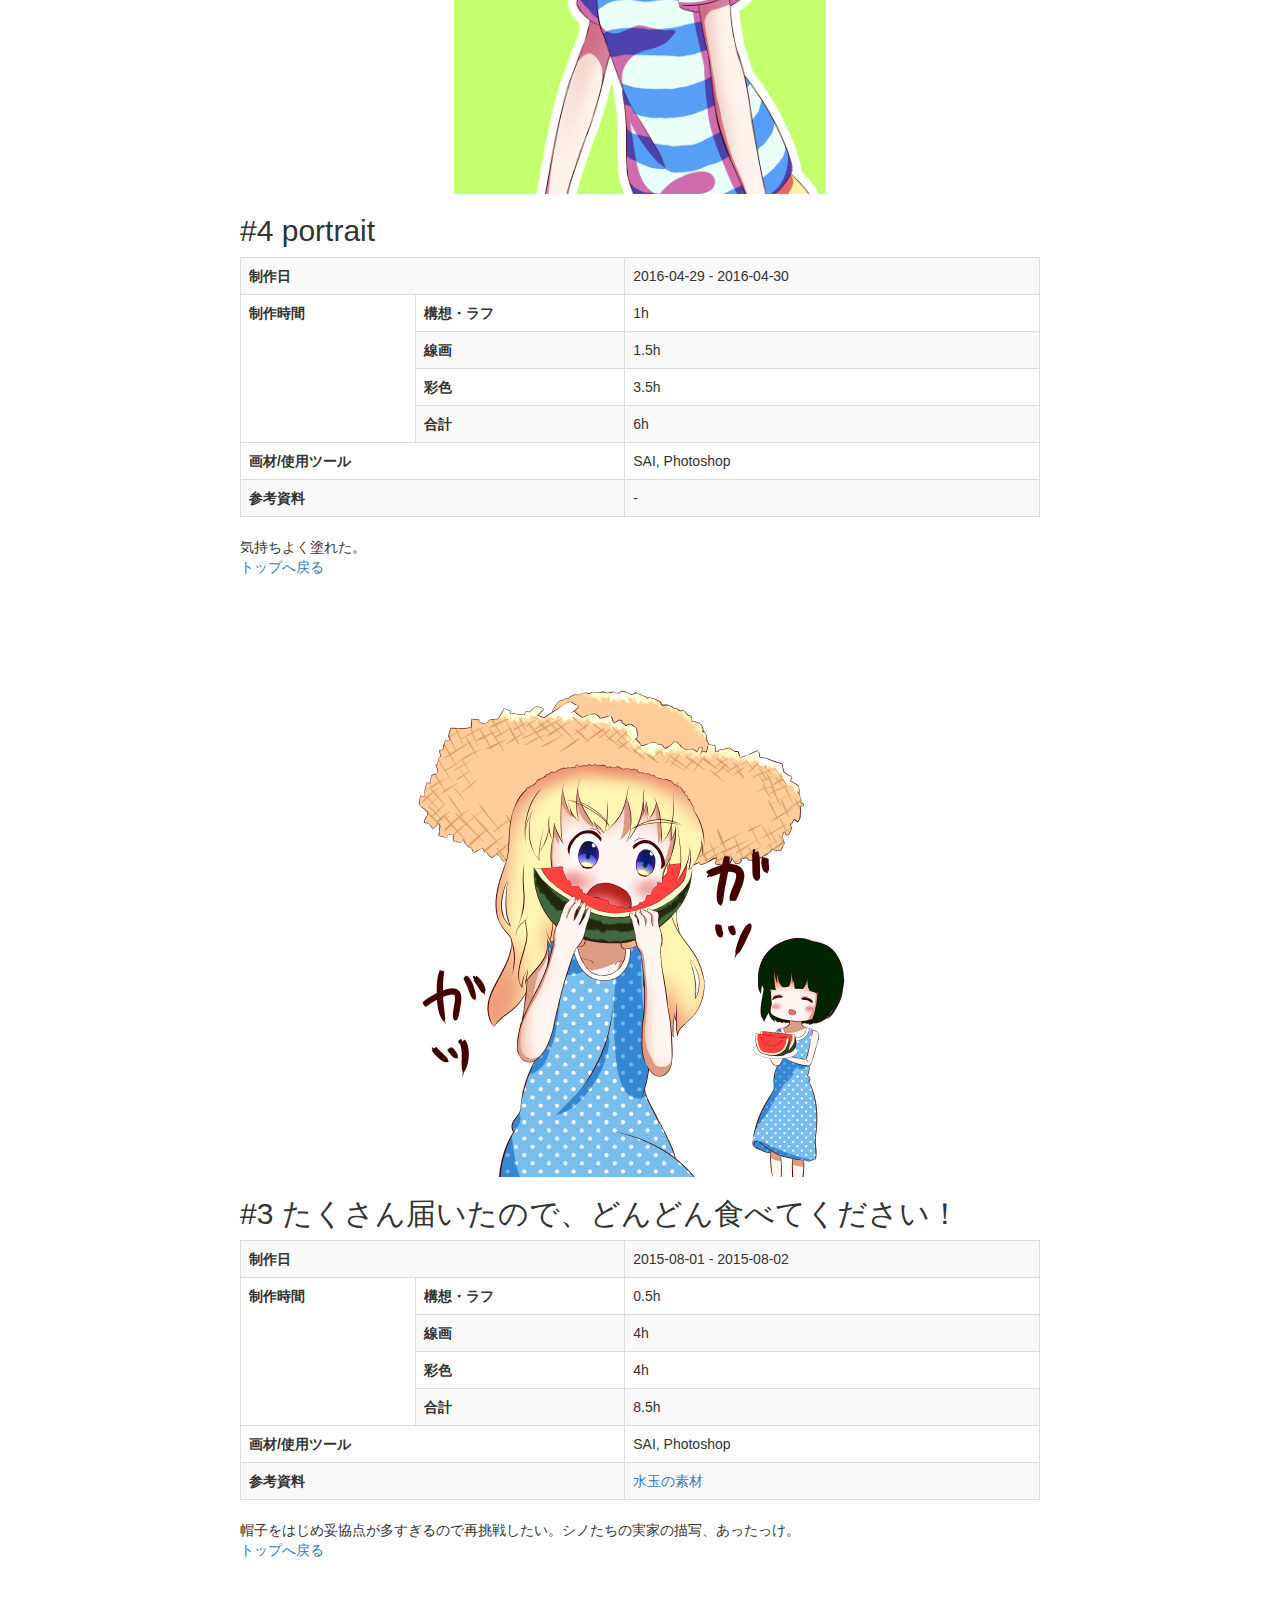
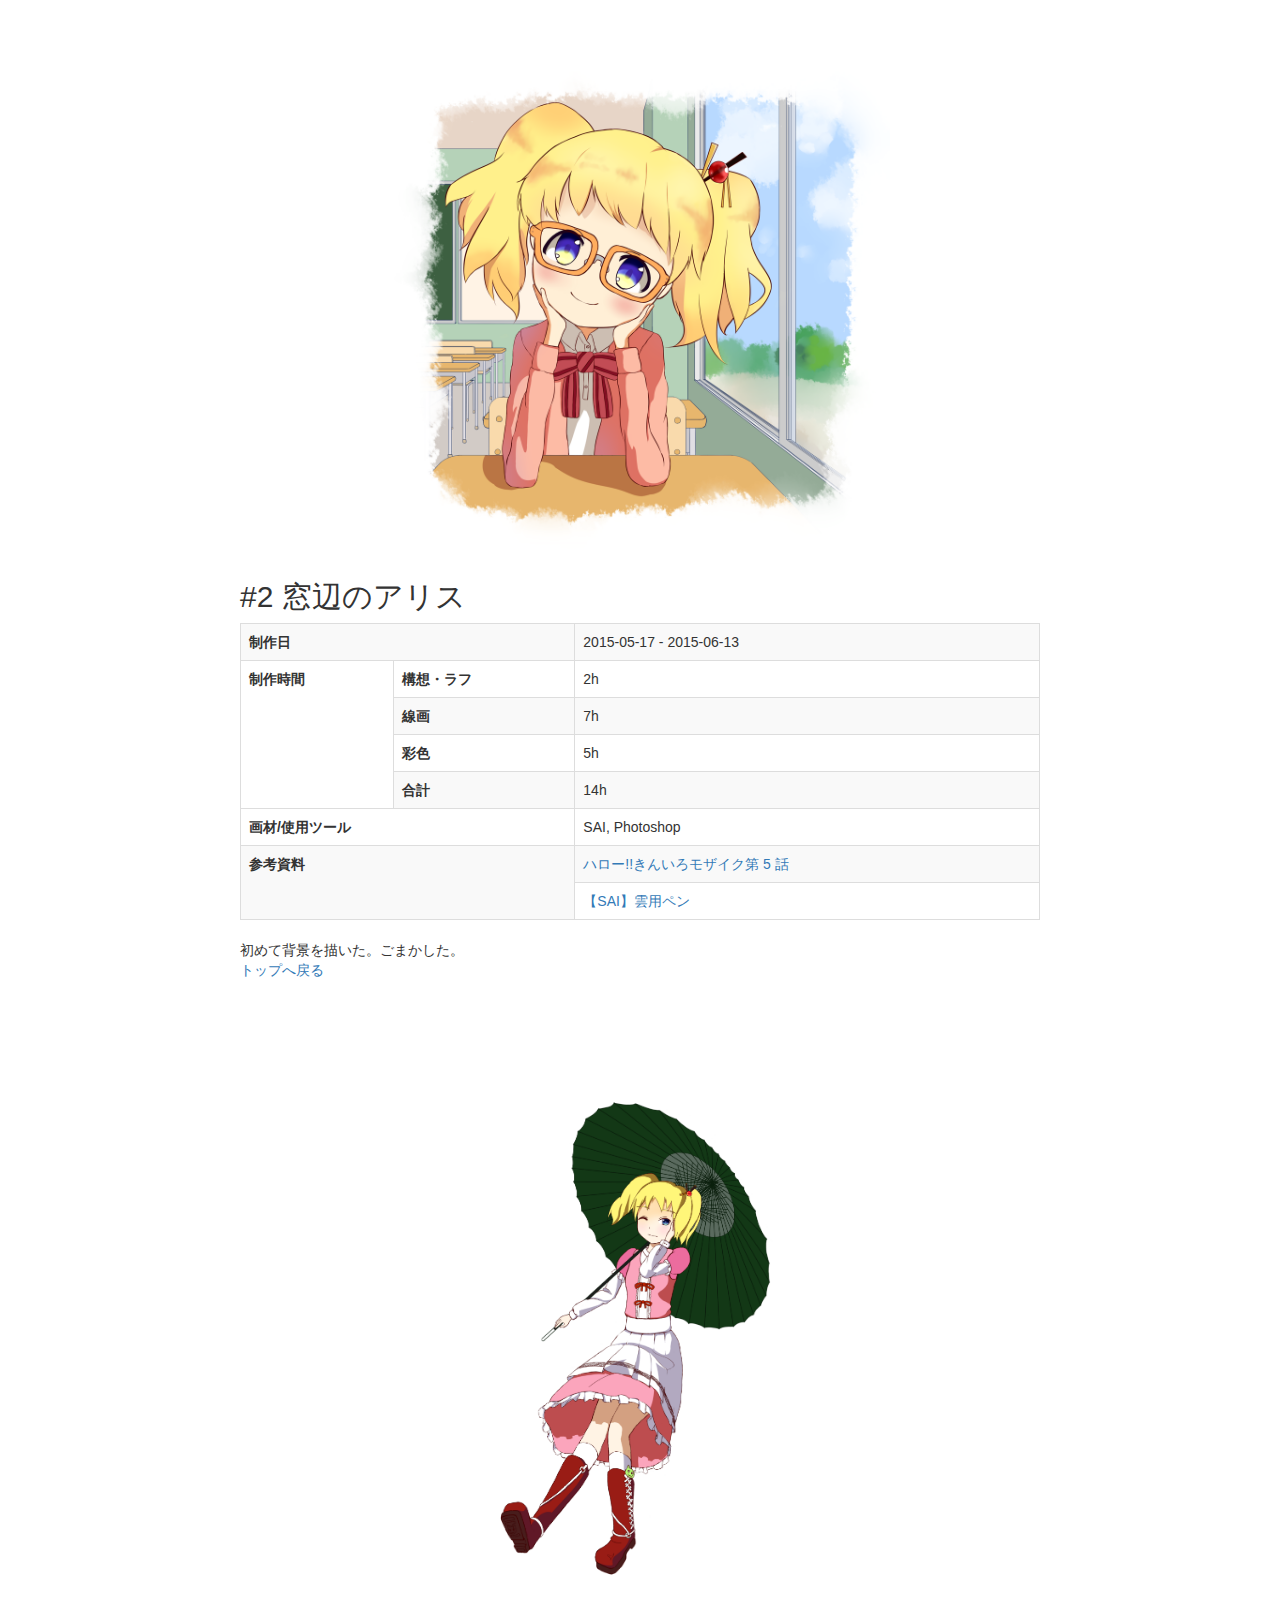
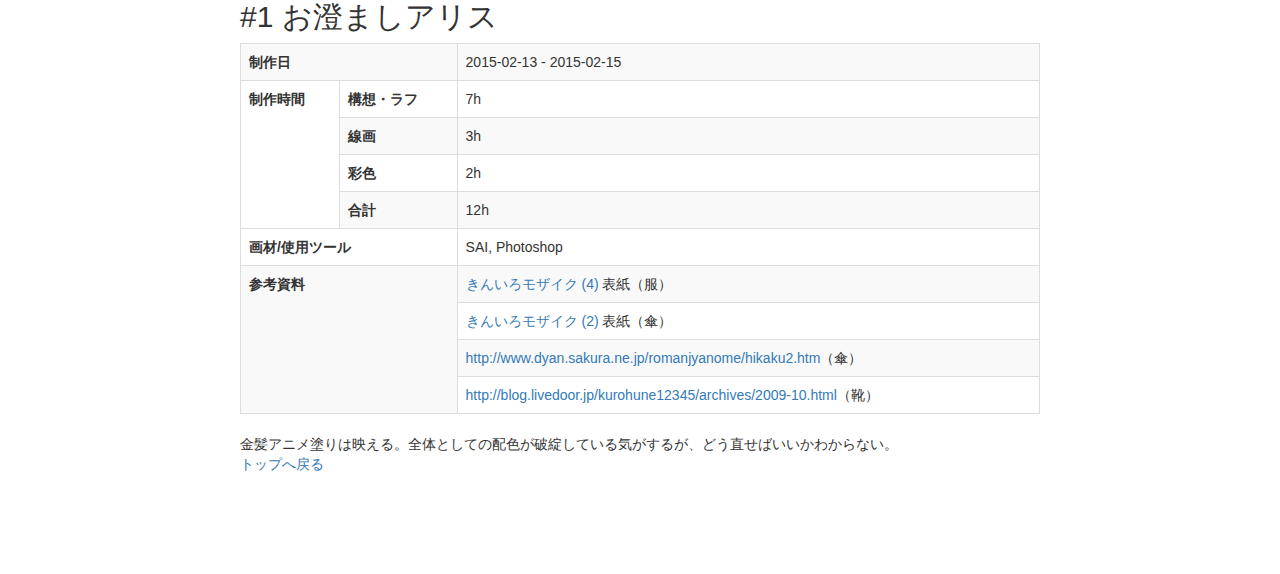
==== commit 0a72b079: "Add #9, #10, #11" ====
--- a/100-masu-alice/index.html
+++ b/100-masu-alice/index.html
@@ -14,17 +14,74 @@
     <div id="container">
       <article id="top" class="box">
         <table class="table table-striped table-bordered masu">
-          <tr><td style="background-image: url(img/alice001.png)"><a href="#1"></a></td><td style="background-image: url(img/alice002.png)"><a href="#2"></a></td><td style="background-image: url(img/alice003.png)"><a href="#3"></a></td><td style="background-image: url(img/alice004.png)"><a href="#4"></a></td><td style="background-image: url(img/alice005.png)"><a href="#5"></a></td><td style="background-image: url(img/alice006.png)"><a href="#6"></a></td><td style="background-image: url(img/alice007.png)"><a href="#8"></a></td><td style="background-image: url(img/alice008.png)"><a href="#8"></a></td><td></td><td></td></tr>
-          <tr><td></td><td></td><td></td><td></td><td></td><td></td><td></td><td></td><td></td><td></td></tr>
-          <tr><td></td><td></td><td></td><td></td><td></td><td></td><td></td><td></td><td></td><td></td></tr>
-          <tr><td></td><td></td><td></td><td></td><td></td><td></td><td></td><td></td><td></td><td></td></tr>
-          <tr><td></td><td></td><td></td><td></td><td></td><td></td><td></td><td></td><td></td><td></td></tr>
-          <tr><td></td><td></td><td></td><td></td><td></td><td></td><td></td><td></td><td></td><td></td></tr>
-          <tr><td></td><td></td><td></td><td></td><td></td><td></td><td></td><td></td><td></td><td></td></tr>
-          <tr><td></td><td></td><td></td><td></td><td></td><td></td><td></td><td></td><td></td><td></td></tr>
-          <tr><td></td><td></td><td></td><td></td><td></td><td></td><td></td><td></td><td></td><td></td></tr>
-          <tr><td></td><td></td><td></td><td></td><td></td><td></td><td></td><td></td><td></td><td></td></tr>
-        </table>
+          <tr><td style="background-image: url(img/alice001.png)"><a href="#1"></a></td><td style="background-image: url(img/alice002.png)"><a href="#2"></a></td><td style="background-image: url(img/alice003.png)"><a href="#3"></a></td><td style="background-image: url(img/alice004.png)"><a href="#4"></a></td><td style="background-image: url(img/alice005.png)"><a href="#5"></a></td><td style="background-image: url(img/alice006.png)"><a href="#6"></a></td><td style="background-image: url(img/alice007.png)"><a href="#7"></a></td><td style="background-image: url(img/alice008.png)"><a href="#8"></a></td><td style="background-image: url(img/alice009.png)"><a href="#9"></a></td><td style="background-image: url(img/alice010.png)"><a href="#10"></a></td></tr>
+          <tr><td style="background-image: url(img/alice011.jpg)"><a href="#11"></a></td><td></td><td></td><td></td><td></td><td></td><td></td><td></td><td></td><td></td></tr>
+          <tr><td></td><td></td><td></td><td></td><td></td><td></td><td></td><td></td><td></td><td></td></tr>
+          <tr><td></td><td></td><td></td><td></td><td></td><td></td><td></td><td></td><td></td><td></td></tr>
+          <tr><td></td><td></td><td></td><td></td><td></td><td></td><td></td><td></td><td></td><td></td></tr>
+          <tr><td></td><td></td><td></td><td></td><td></td><td></td><td></td><td></td><td></td><td></td></tr>
+          <tr><td></td><td></td><td></td><td></td><td></td><td></td><td></td><td></td><td></td><td></td></tr>
+          <tr><td></td><td></td><td></td><td></td><td></td><td></td><td></td><td></td><td></td><td></td></tr>
+          <tr><td></td><td></td><td></td><td></td><td></td><td></td><td></td><td></td><td></td><td></td></tr>
+          <tr><td></td><td></td><td></td><td></td><td></td><td></td><td></td><td></td><td></td><td></td></tr>
+        </table>
+      </article>
+      <article id="11" class="box">
+        <div class="content-picture">
+          <a href="img/alice011.jpg" target="_blank"><img src="img/alice011.jpg" alt="alice011.jpg" /></a>
+        </div>
+        <h2>#11 えっ</h2>
+        <table class="table table-striped table-bordered info">
+          <tr><th colspan="2">制作日</th><td><time class="start">2021-09-26</time></td></tr>
+          <tr><th rowspan="4">制作時間</th><th>構想・ラフ</th><td>0.5h</td></tr>
+          <tr><th>線画</th><td>2h</td></tr>
+          <tr><th>彩色</th><td>4h</td></tr>
+          <tr><th>合計</th><td>6.5h</td></tr>
+          <tr><th colspan="2">画材/使用ツール</th><td>Procreate</td></tr>
+          <tr><th colspan="2">参考資料</th><td></td></tr>
+        </table>
+        <p class="comment">
+          初めて Procreate のみで仕上げ。すごく描き心地がよくて楽しかった。前回は余白が大きすぎたので詰めてみたら髪のもふもふ感が出た気がする。
+        <br><a href="#top">トップへ戻る</a>
+        </p>
+      </article>
+      <article id="10" class="box">
+        <div class="content-picture">
+          <a href="img/alice010.png" target="_blank"><img src="img/alice010.png" alt="alice010.png" /></a>
+        </div>
+        <h2>#10 いえーい</h2>
+        <table class="table table-striped table-bordered info">
+          <tr><th colspan="2">制作日</th><td><time class="start">2021-08-19</time> - <time class="end">2021-08-23</time></td></tr>
+          <tr><th rowspan="4">制作時間</th><th>構想・ラフ</th><td>1h</td></tr>
+          <tr><th>線画</th><td>2h</td></tr>
+          <tr><th>彩色</th><td>6h</td></tr>
+          <tr><th>合計</th><td>9h</td></tr>
+          <tr><th colspan="2">画材/使用ツール</th><td>SAI, Photoshop</td></tr>
+          <tr><th colspan="2">参考資料</th><td></td></tr>
+        </table>
+        <p class="comment">
+          色は結構まとめられた気がするが、構図の面白くなさがどうにも。でもかわいく描けていると思う。
+        <br><a href="#top">トップへ戻る</a>
+        </p>
+      </article>
+      <article id="9" class="box">
+        <div class="content-picture">
+          <a href="img/alice009.png" target="_blank"><img src="img/alice009.png" alt="alice009.png" /></a>
+        </div>
+        <h2>#9 2021 誕生日</h2>
+        <table class="table table-striped table-bordered info">
+          <tr><th colspan="2">制作日</th><td><time class="start">2021-04-04</time></td></tr>
+          <tr><th rowspan="4">制作時間</th><th>構想・ラフ</th><td>1h</td></tr>
+          <tr><th>線画</th><td>1.5h</td></tr>
+          <tr><th>彩色</th><td>6h</td></tr>
+          <tr><th>合計</th><td>8.5h</td></tr>
+          <tr><th colspan="2">画材/使用ツール</th><td>SAI, Photoshop</td></tr>
+          <tr><th colspan="2">参考資料</th><td></td></tr>
+        </table>
+        <p class="comment">
+          誕生日のために慌ててまとめようとして、空いているところを花吹雪で埋めたかった。
+        <br><a href="#top">トップへ戻る</a>
+        </p>
       </article>
       <article id="8" class="box">
         <div class="content-picture">
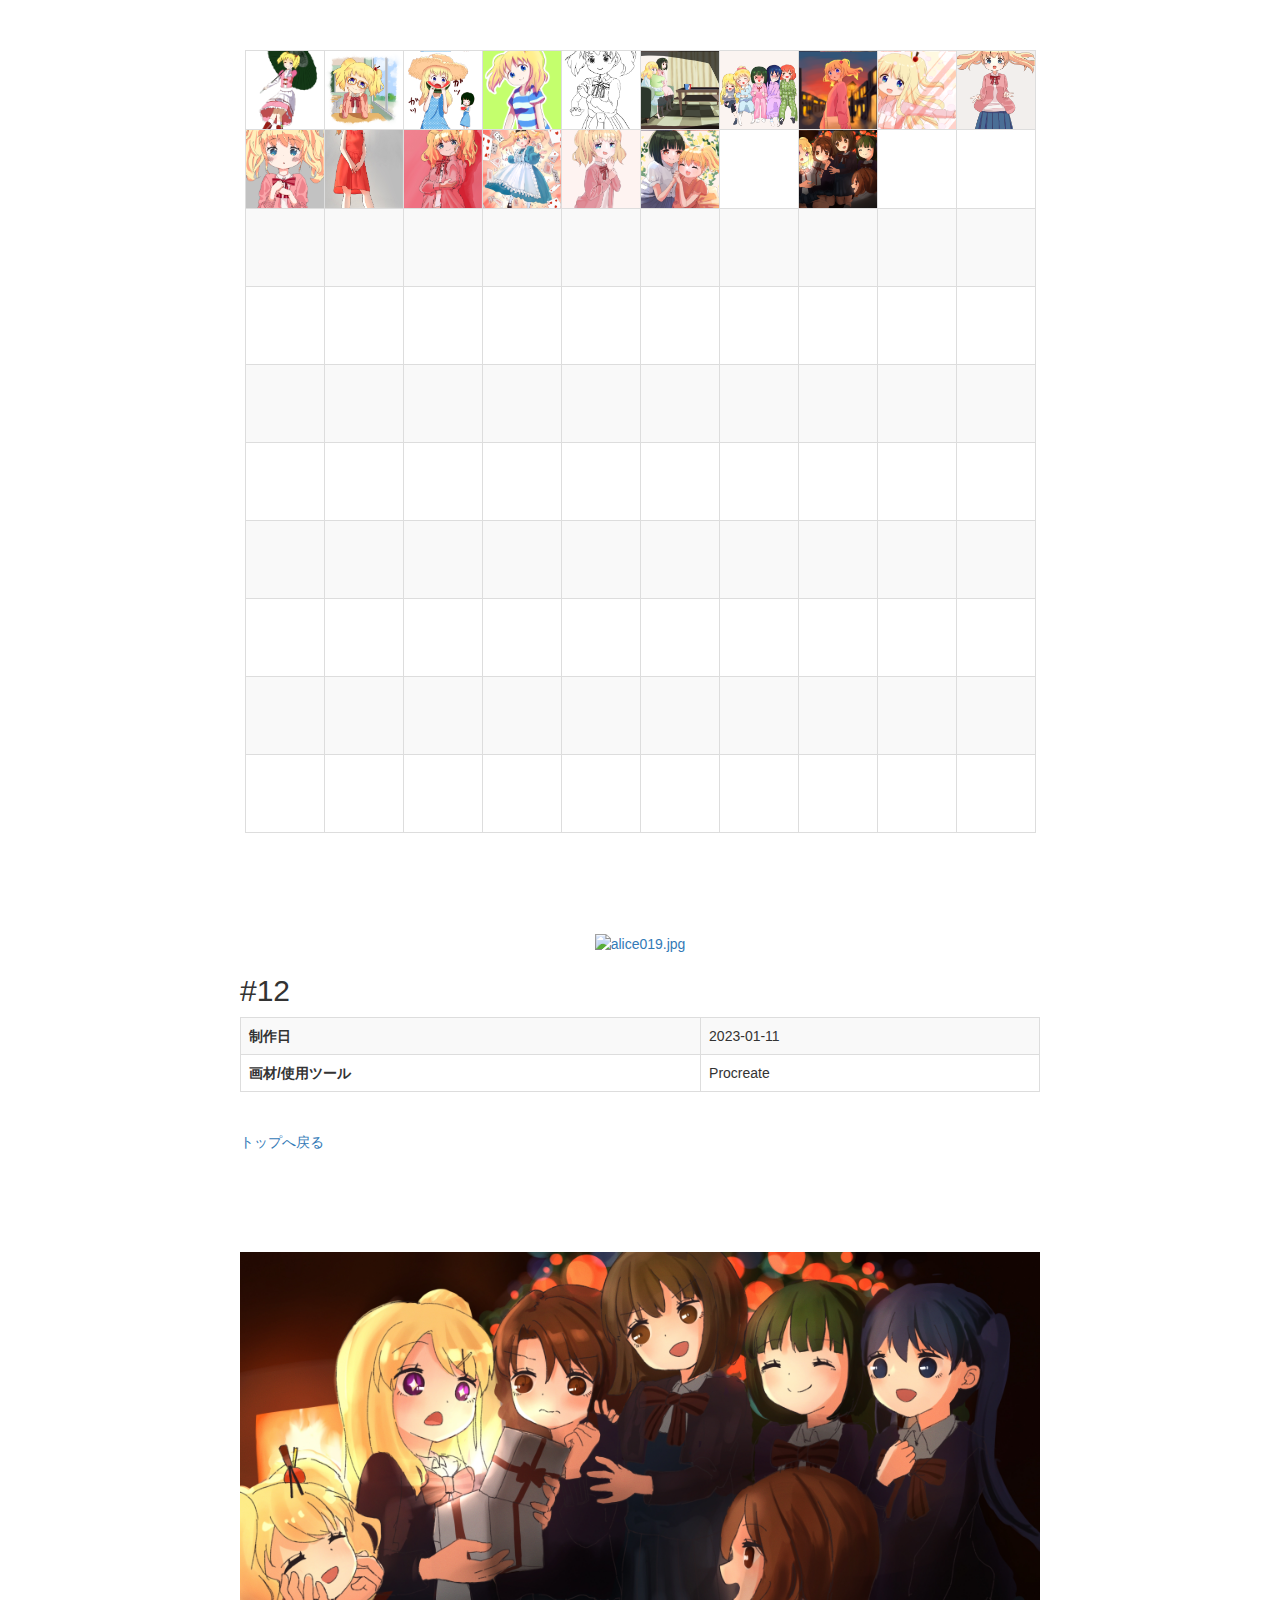
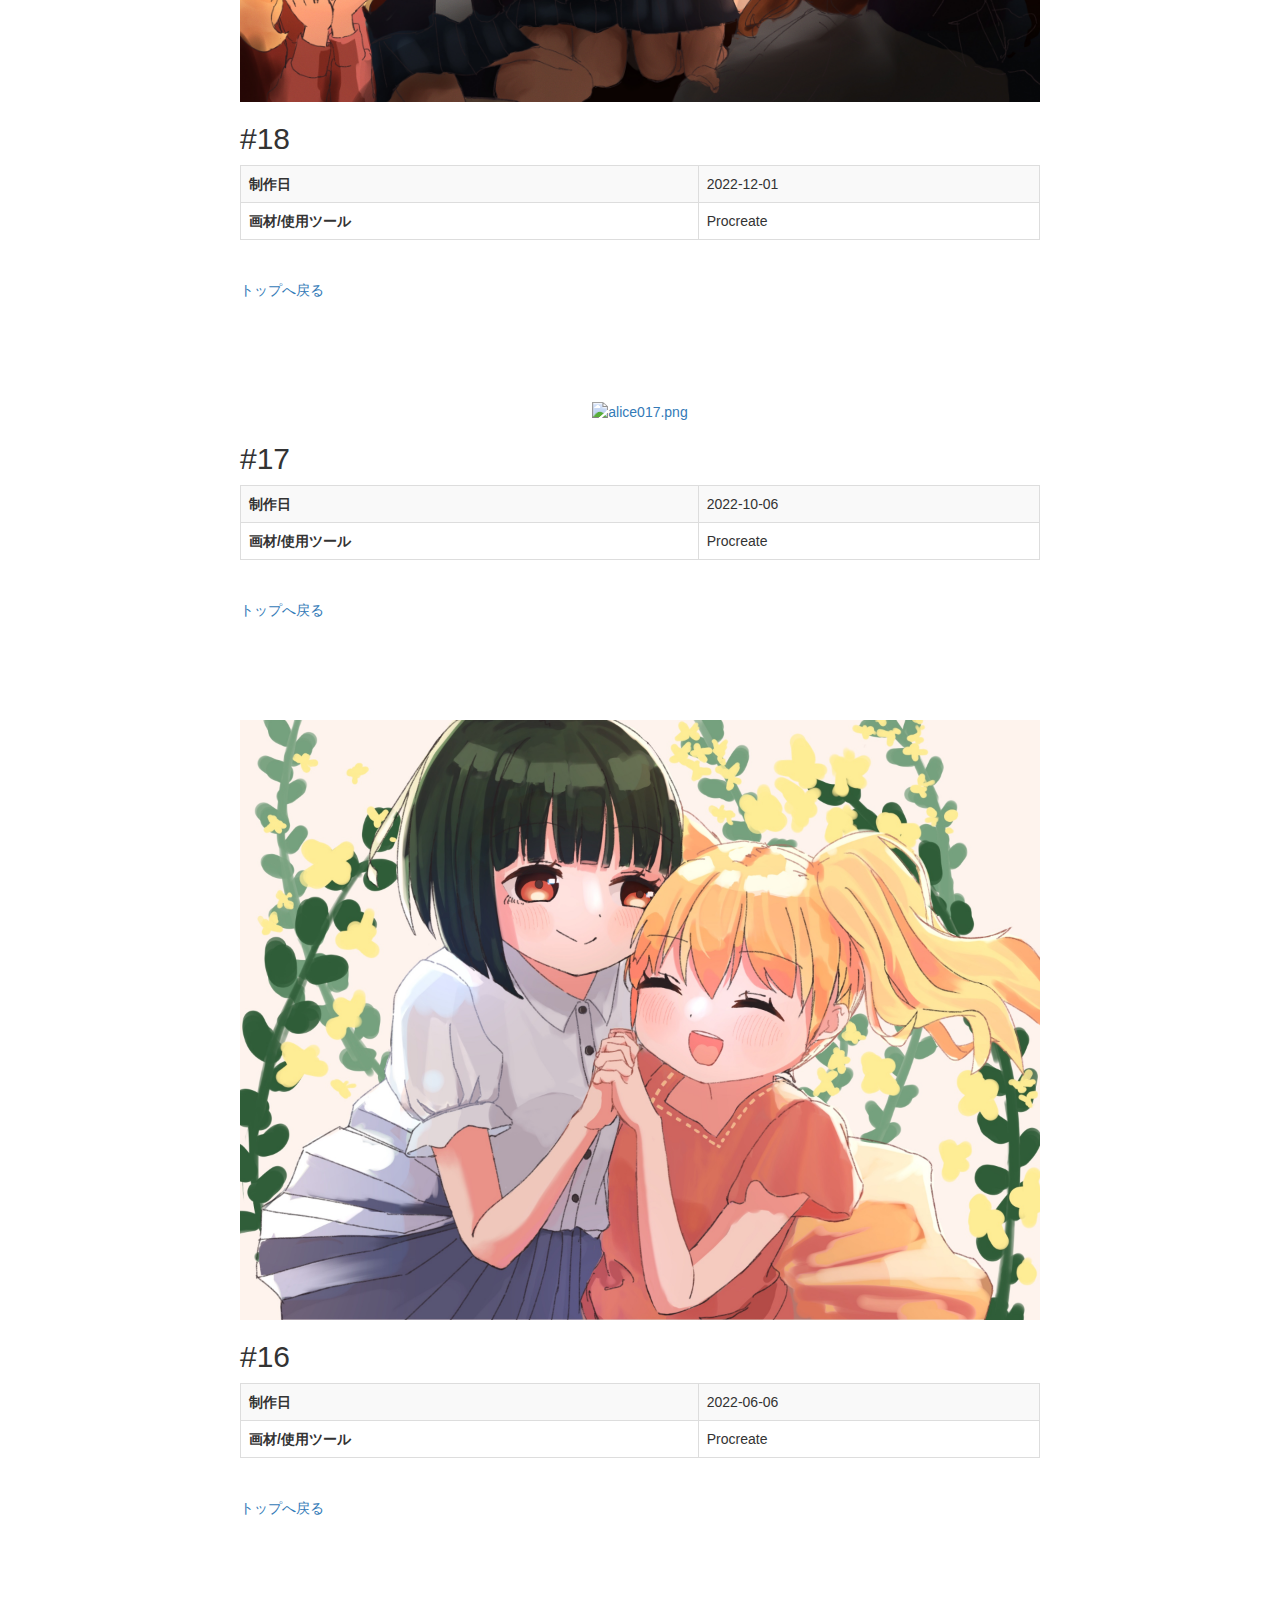
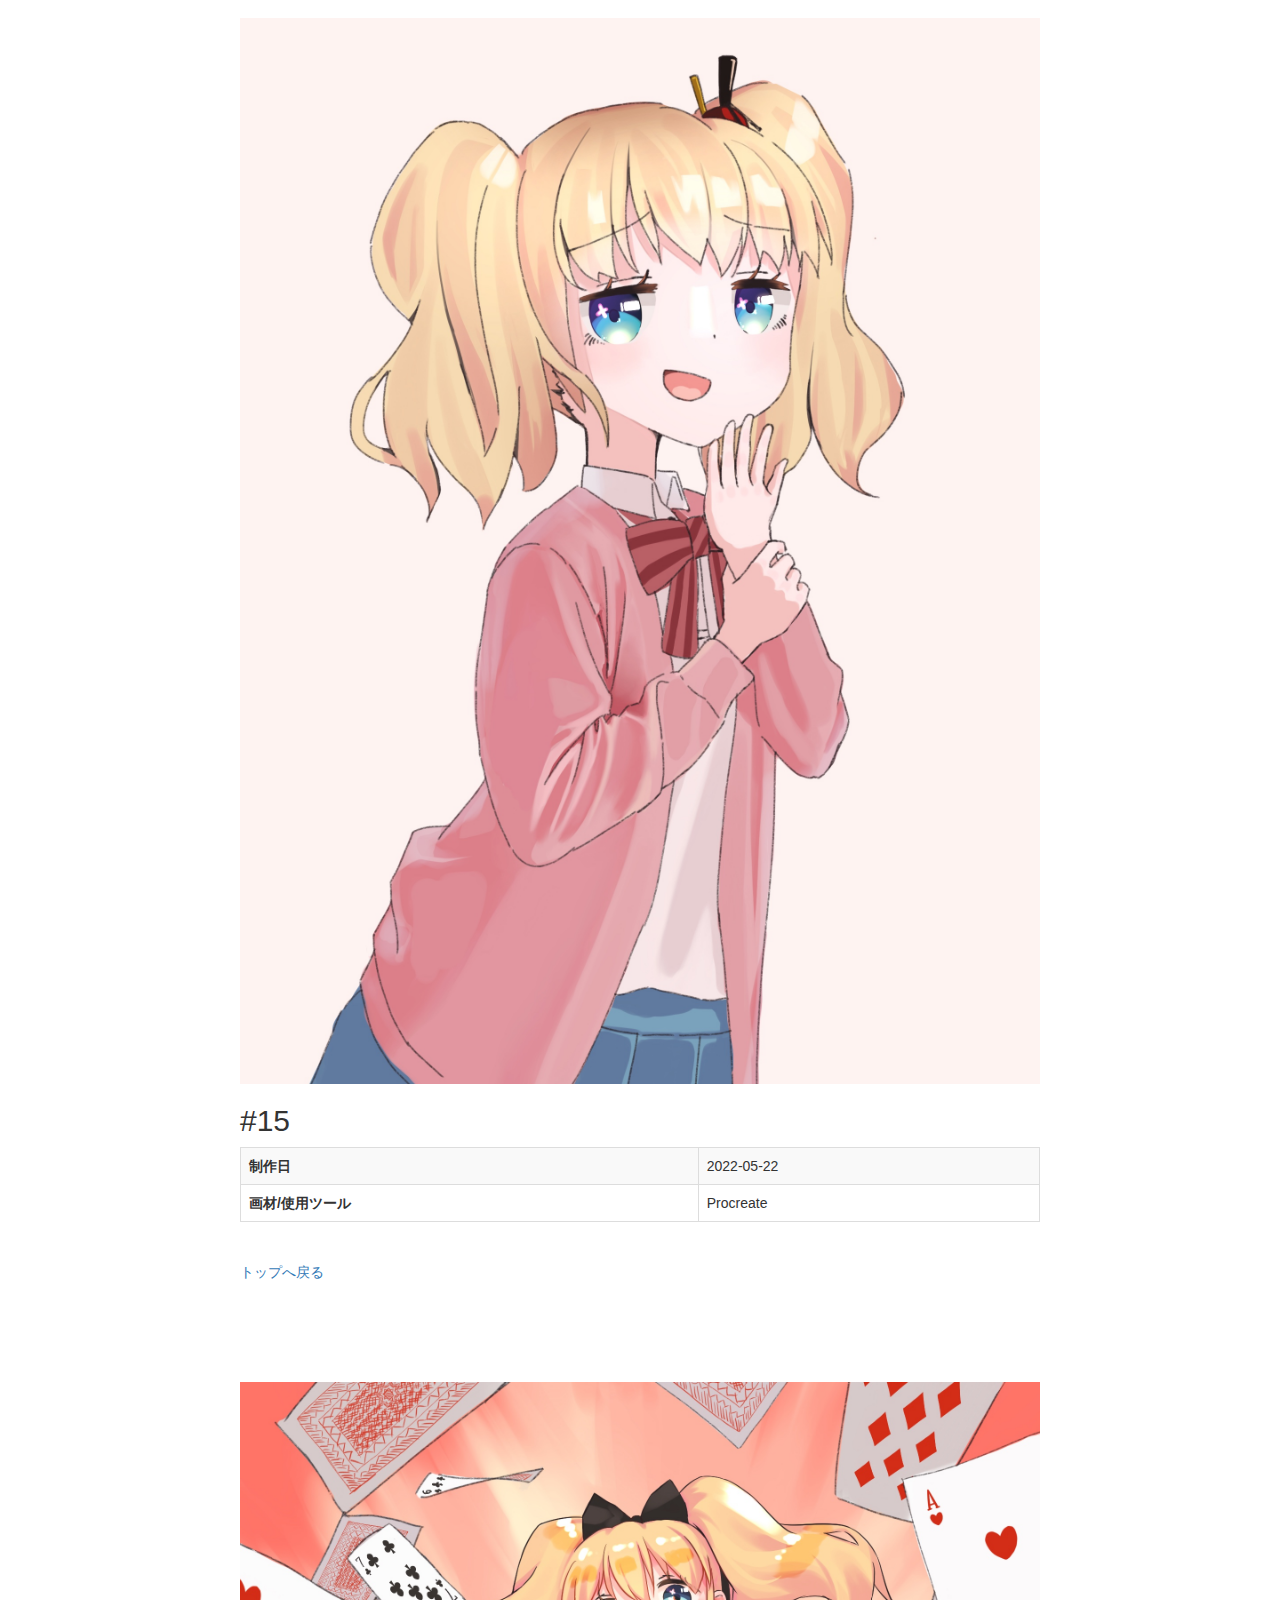
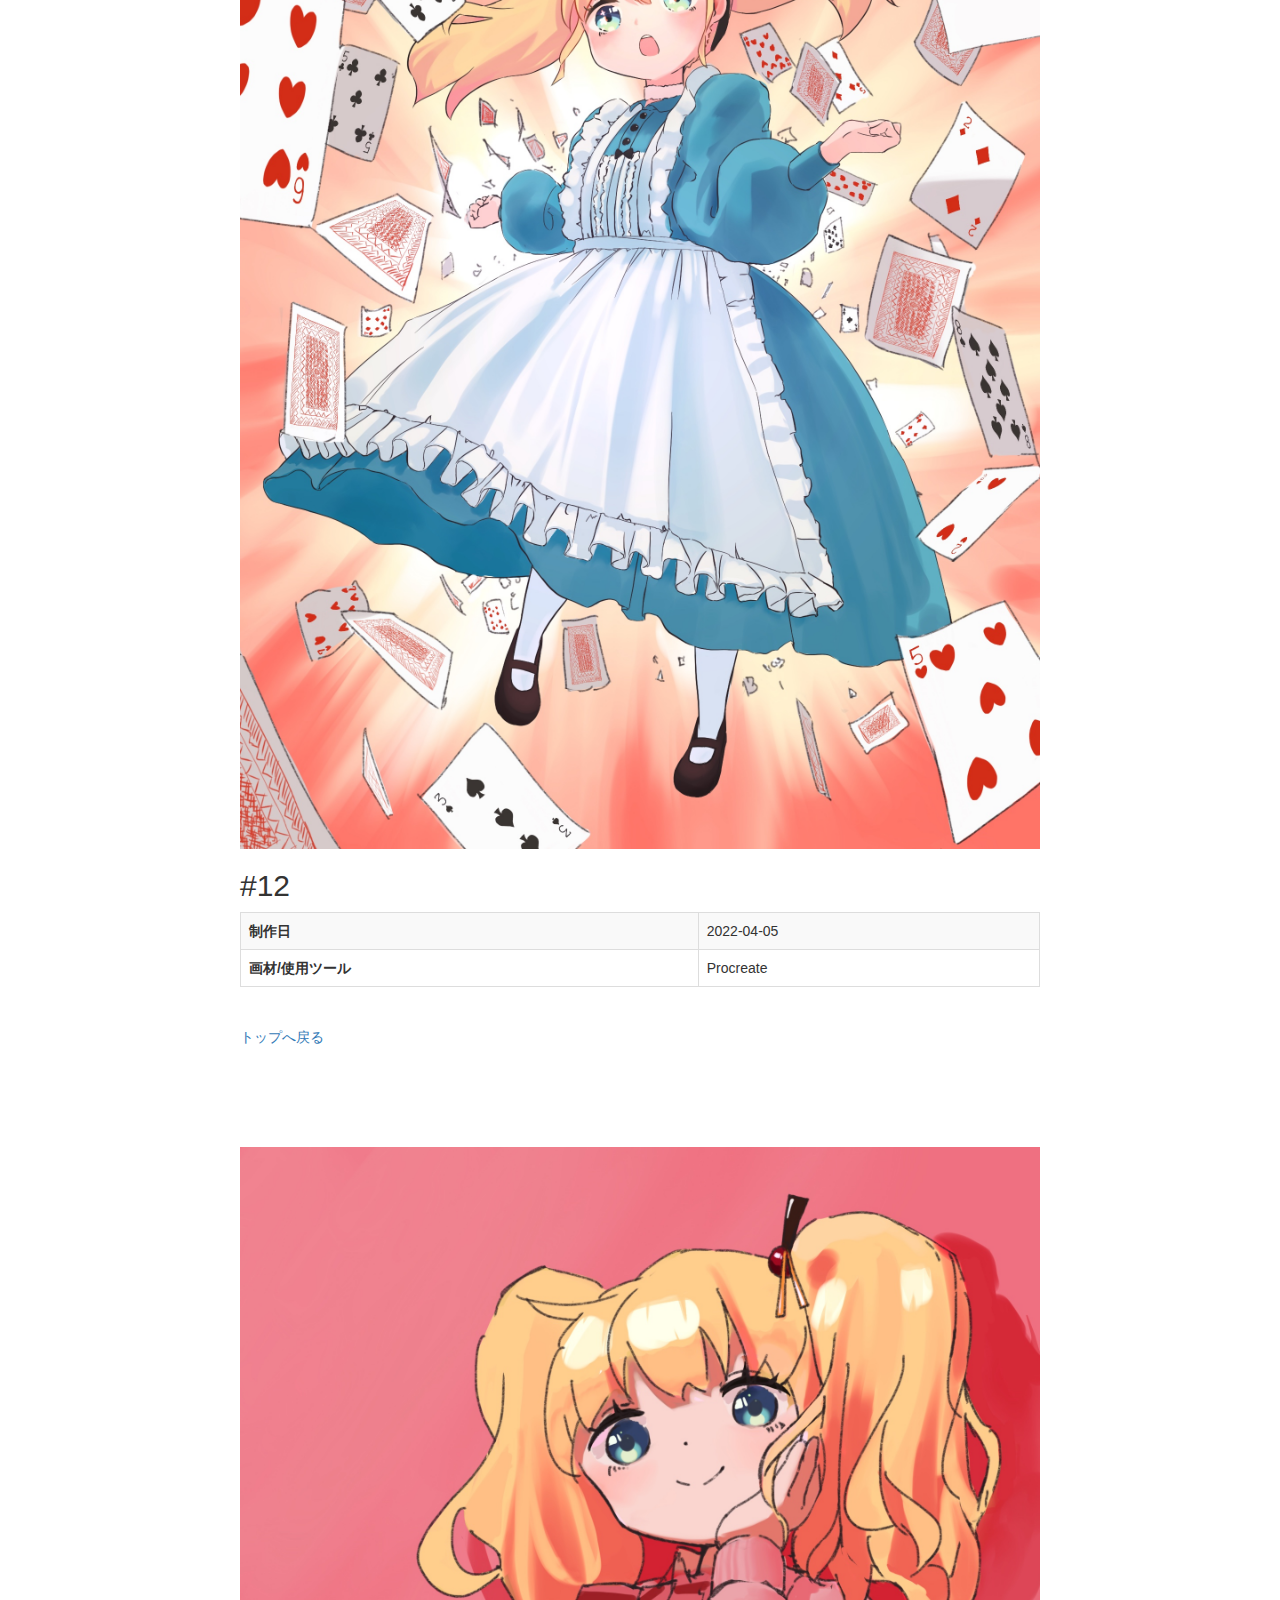
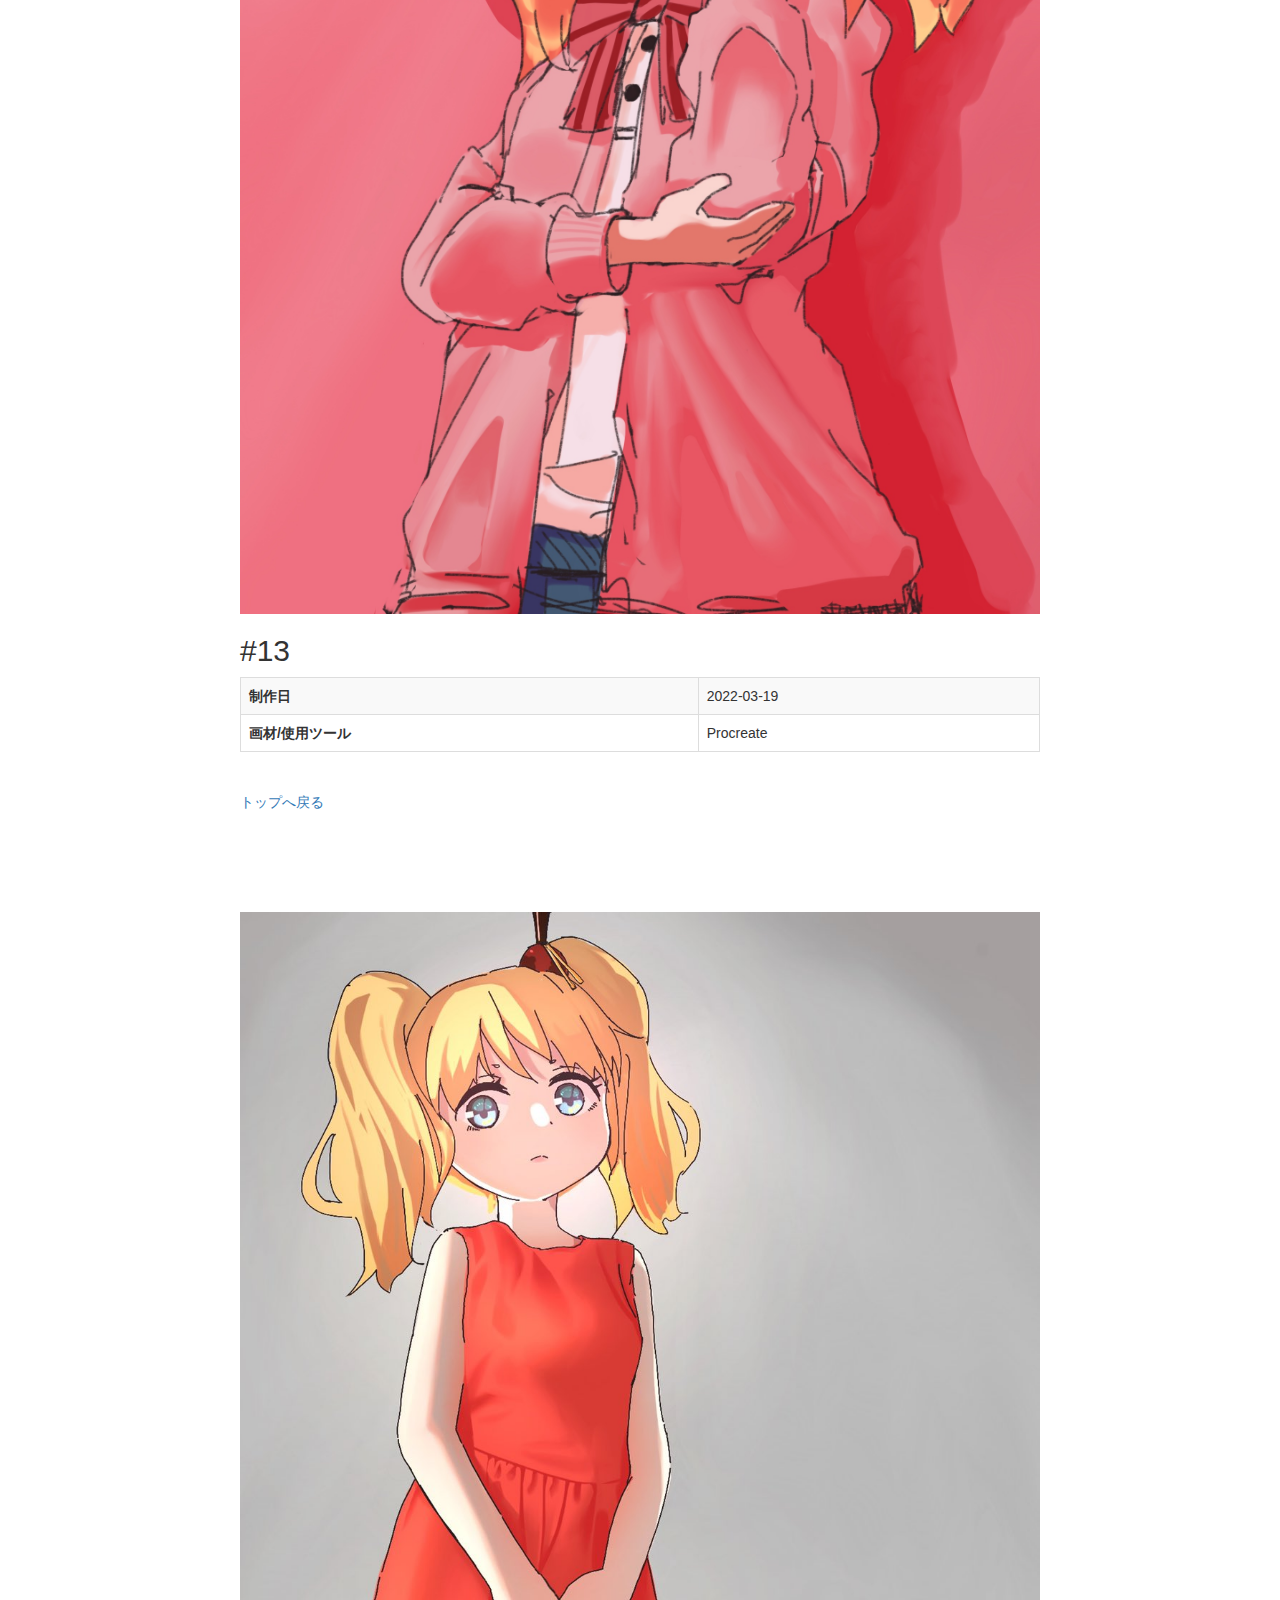
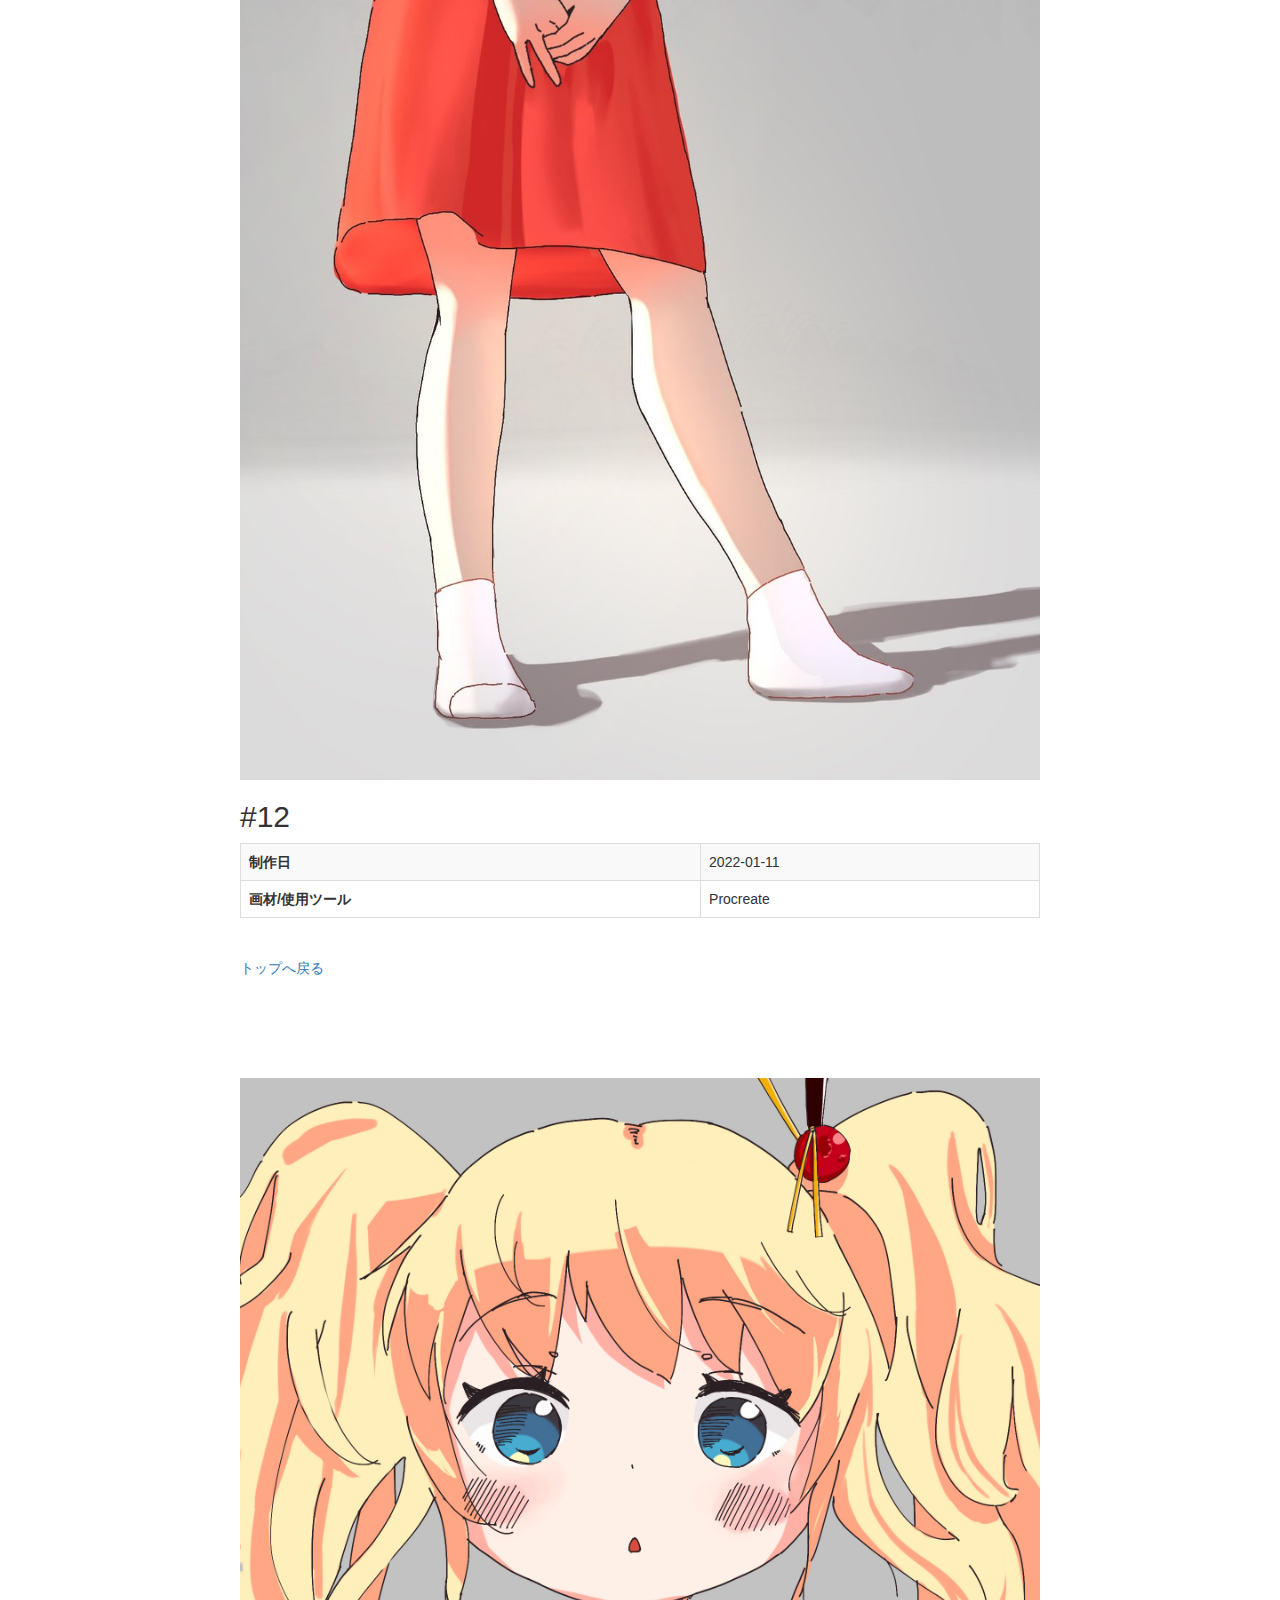
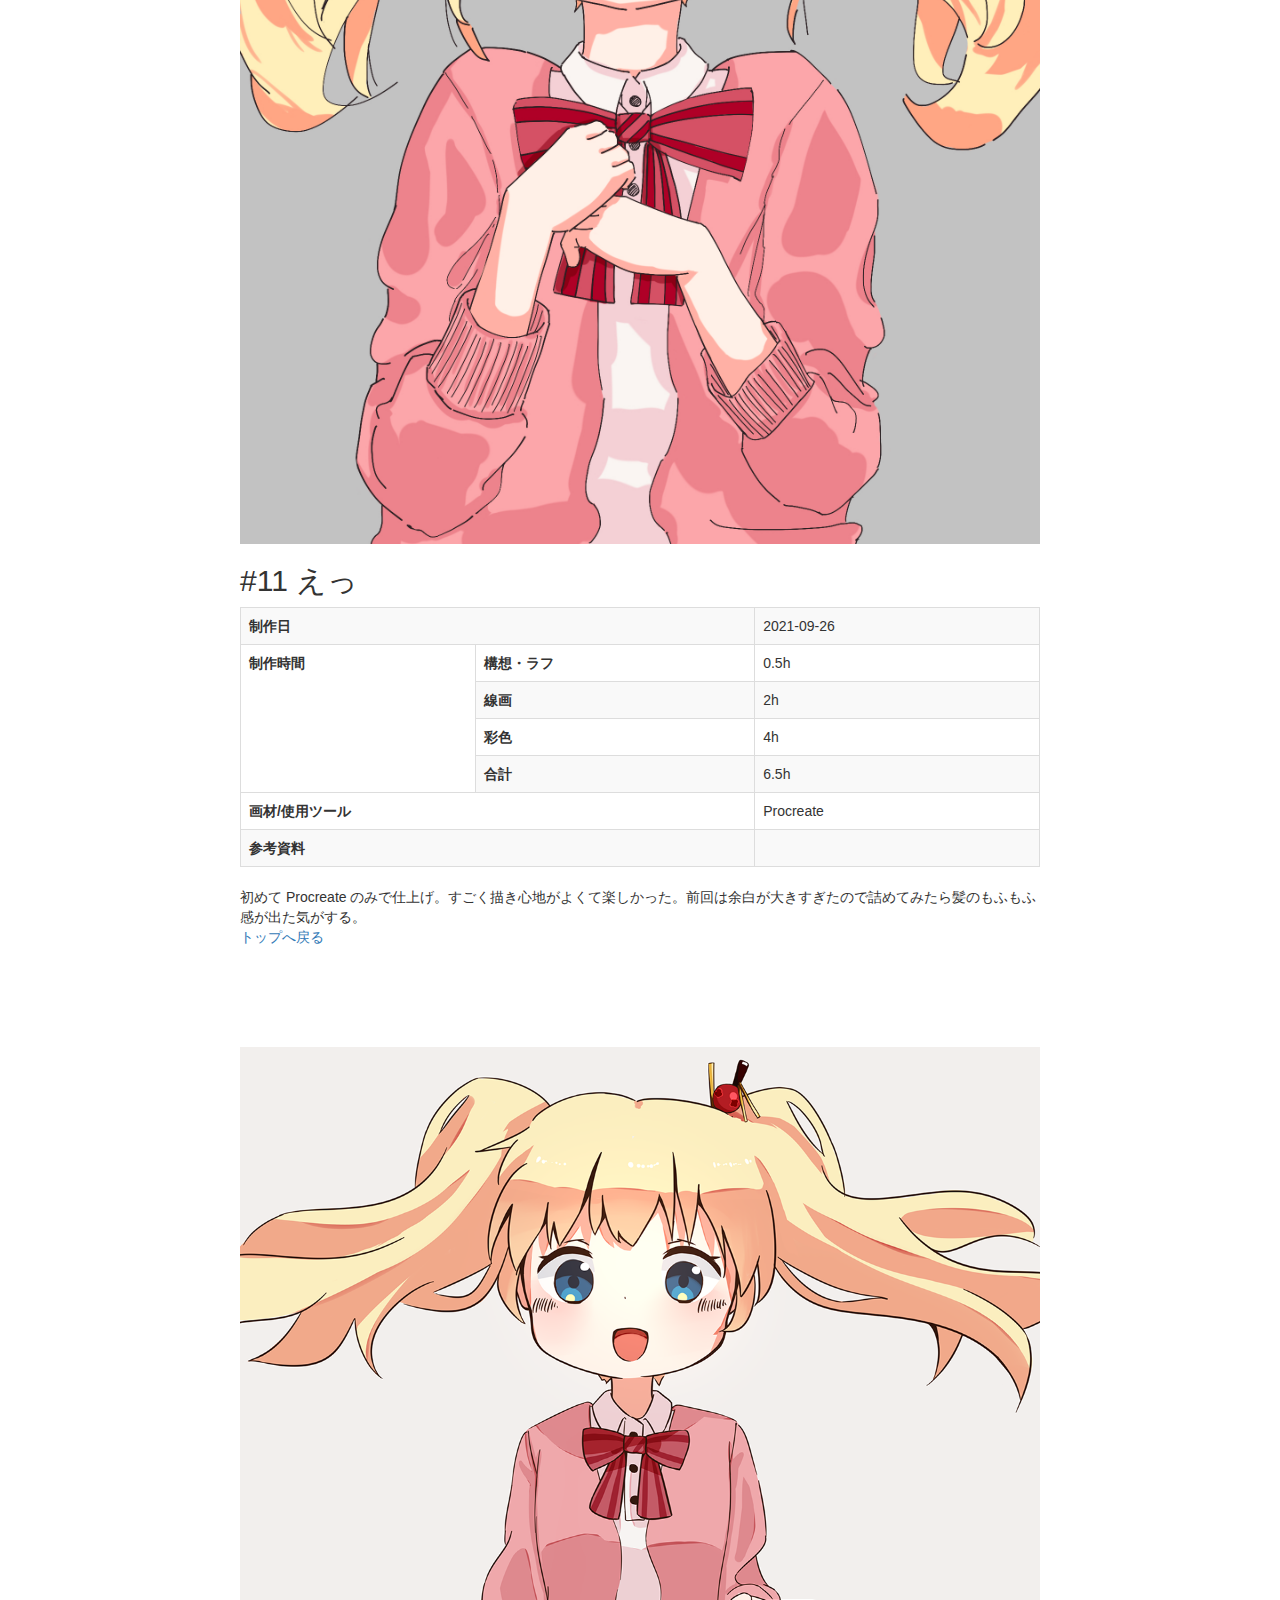
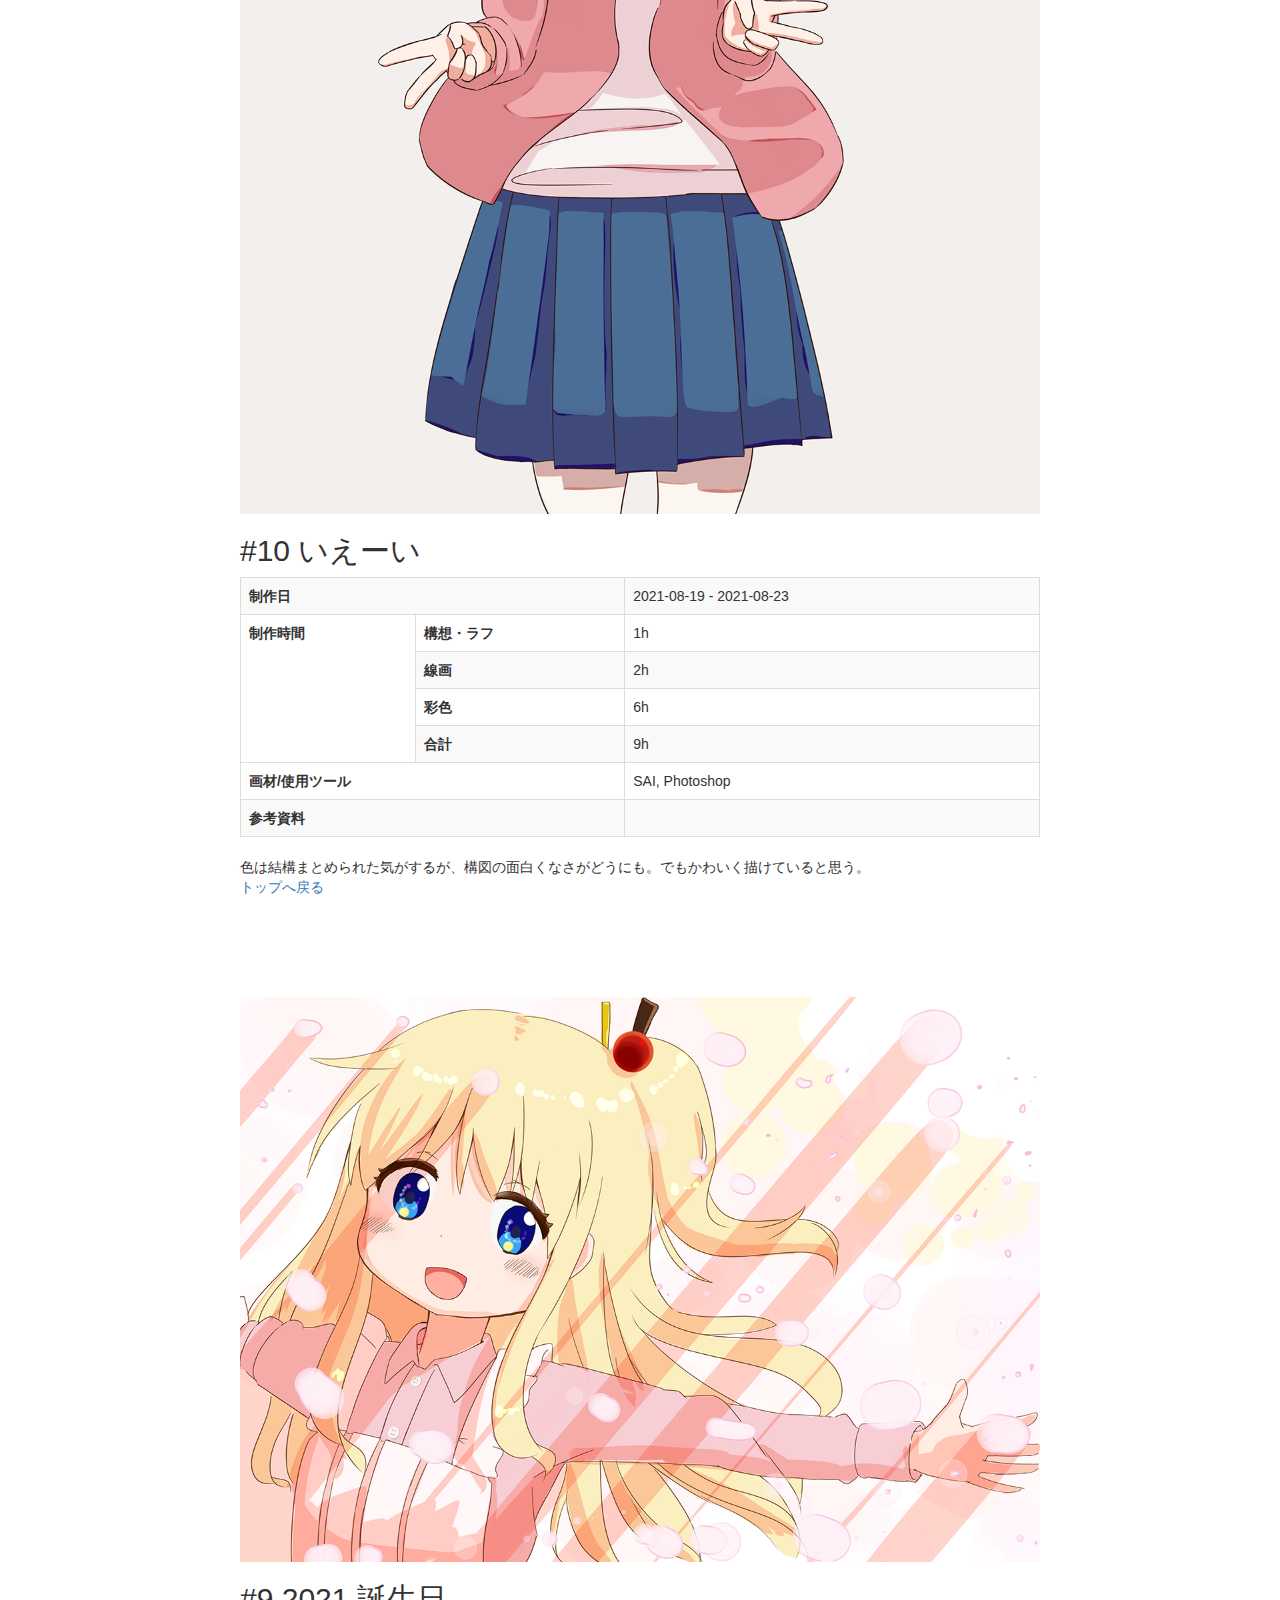
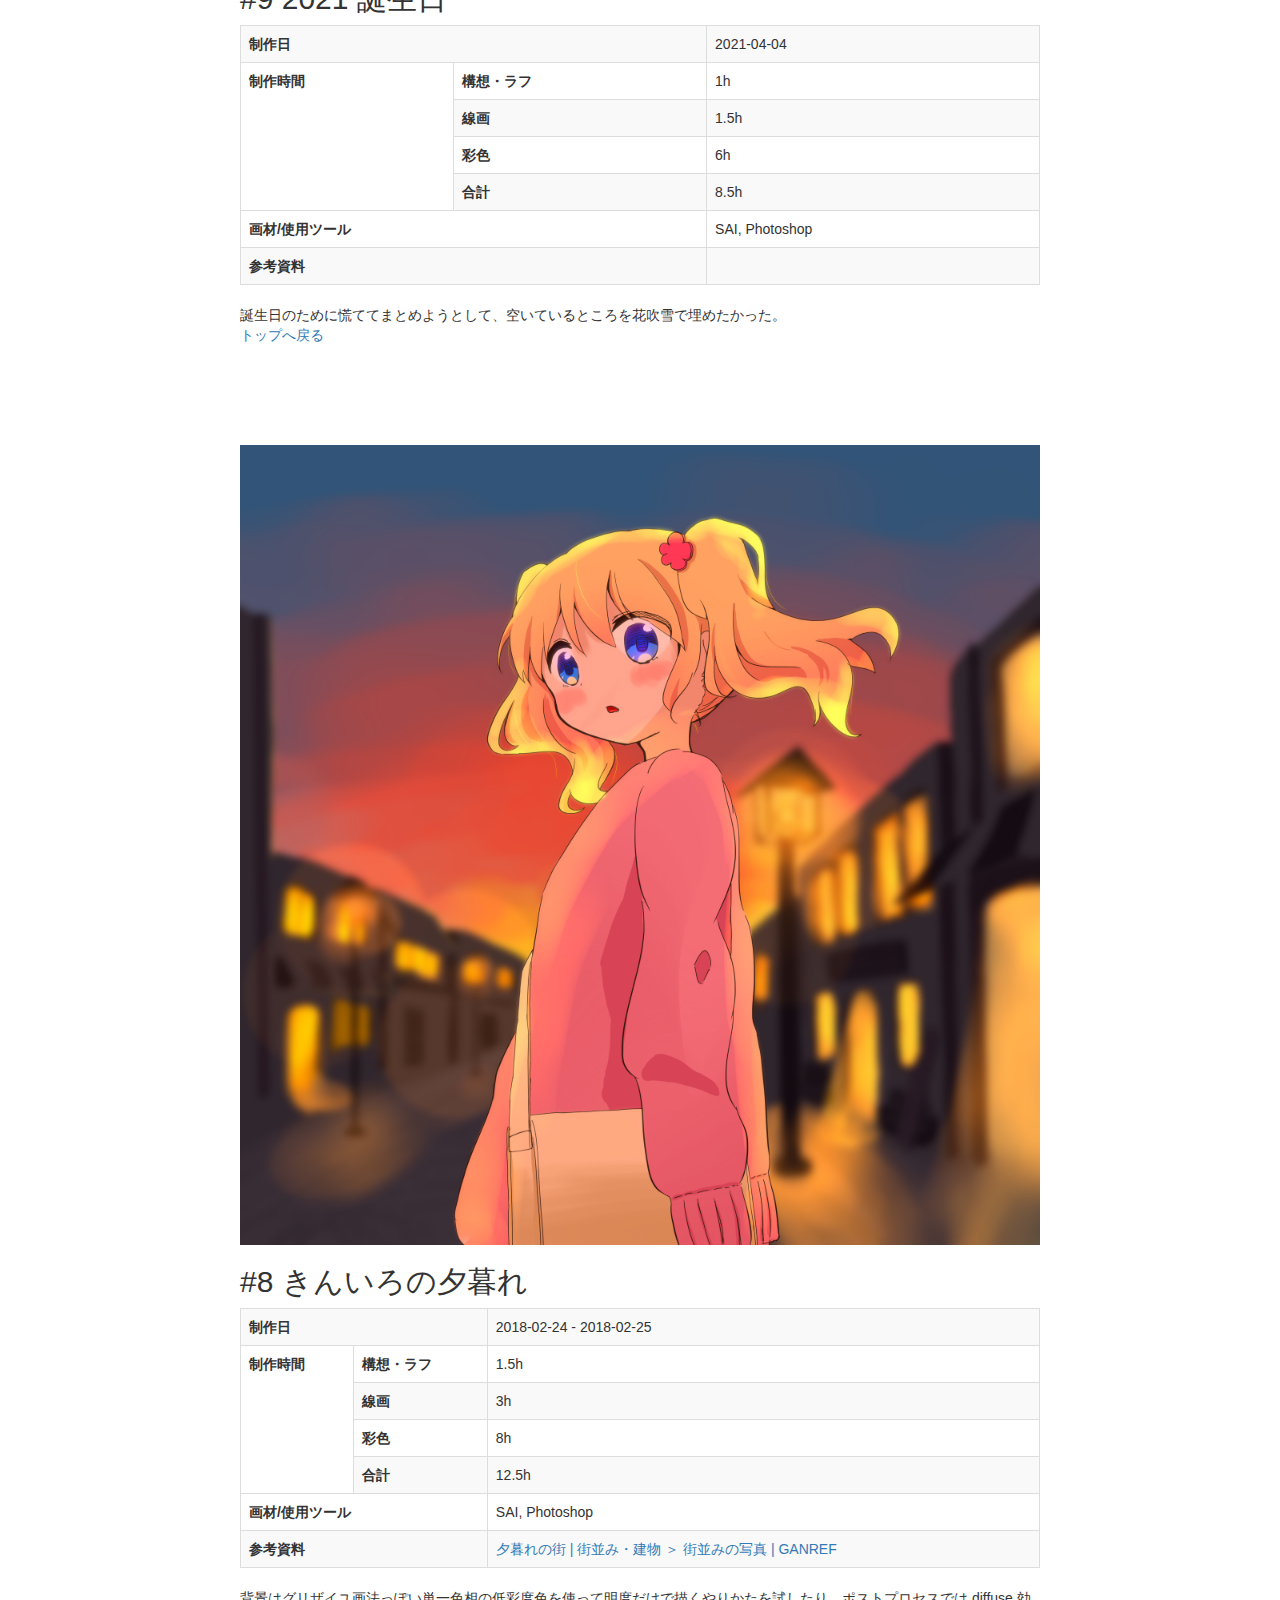
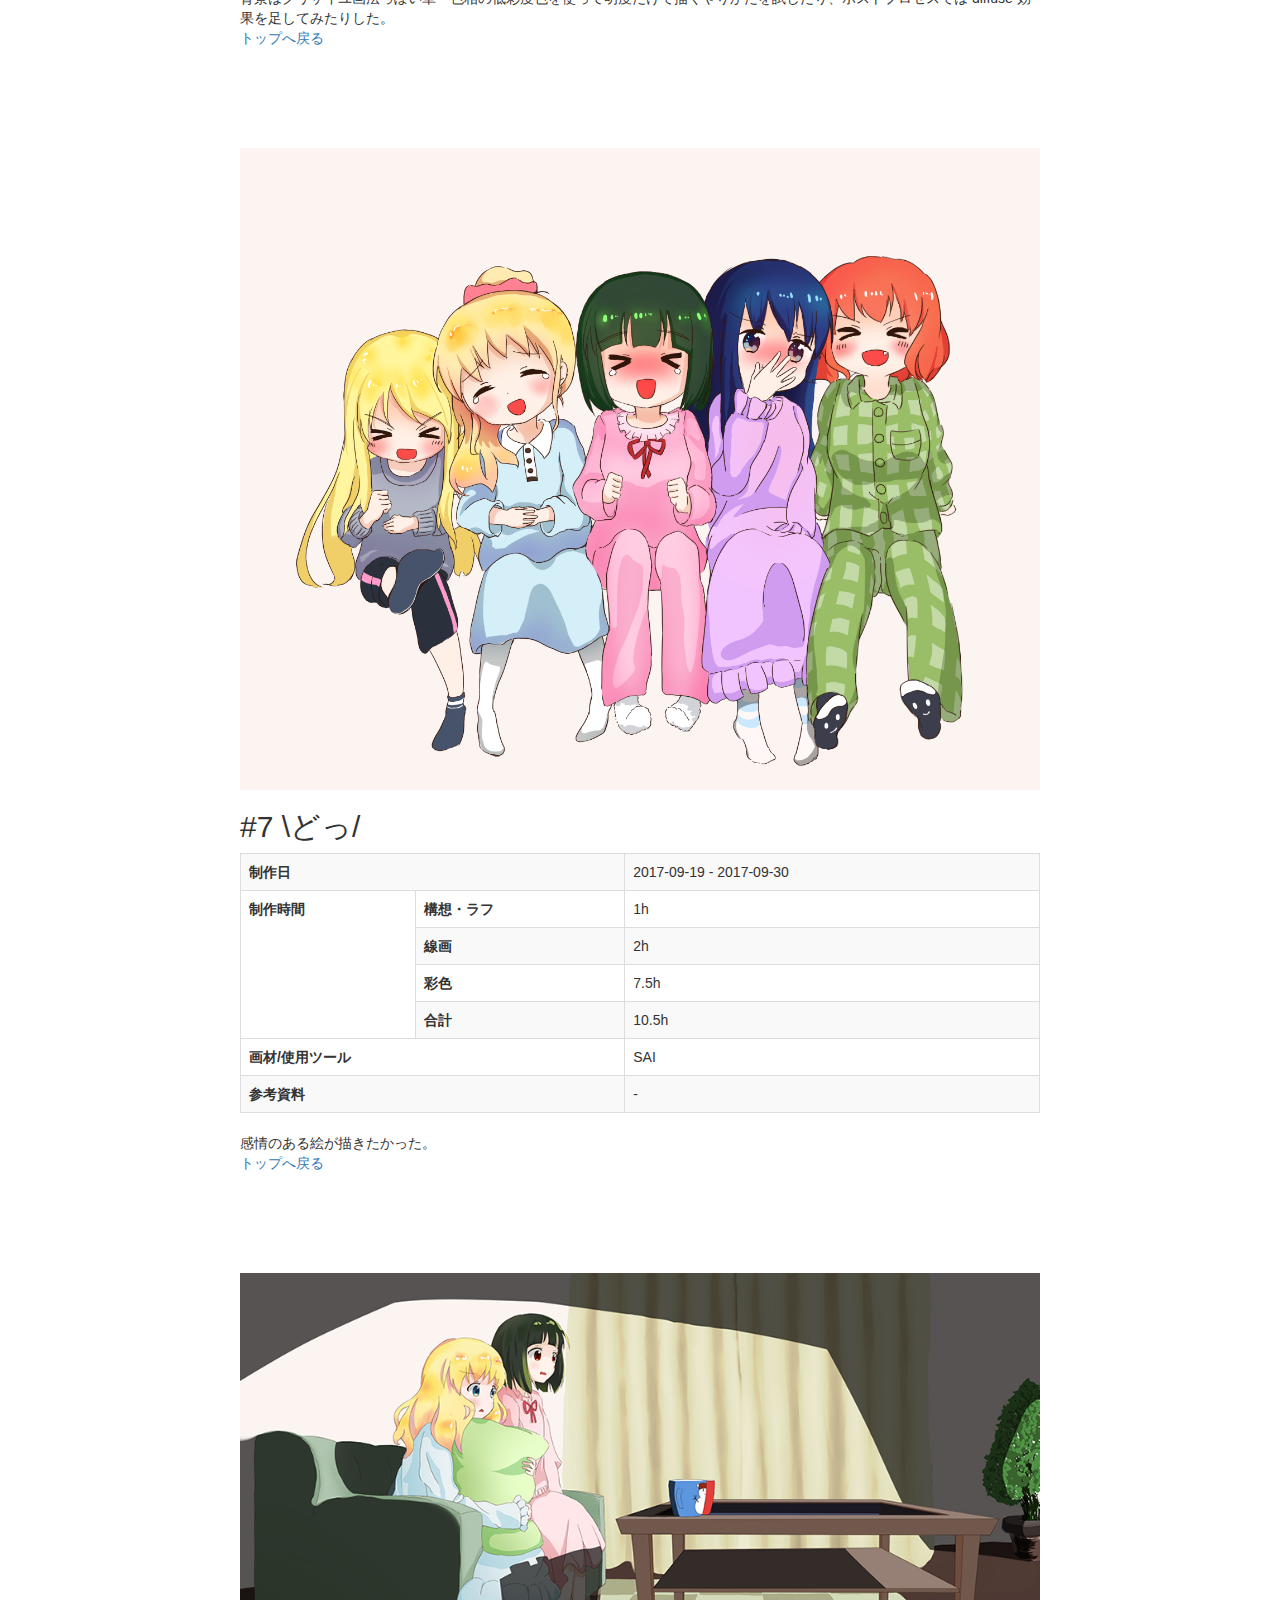
==== commit dcdfbe81: "Add #12 to #19" ====
--- a/100-masu-alice/index.html
+++ b/100-masu-alice/index.html
@@ -15,16 +15,120 @@
       <article id="top" class="box">
         <table class="table table-striped table-bordered masu">
           <tr><td style="background-image: url(img/alice001.png)"><a href="#1"></a></td><td style="background-image: url(img/alice002.png)"><a href="#2"></a></td><td style="background-image: url(img/alice003.png)"><a href="#3"></a></td><td style="background-image: url(img/alice004.png)"><a href="#4"></a></td><td style="background-image: url(img/alice005.png)"><a href="#5"></a></td><td style="background-image: url(img/alice006.png)"><a href="#6"></a></td><td style="background-image: url(img/alice007.png)"><a href="#7"></a></td><td style="background-image: url(img/alice008.png)"><a href="#8"></a></td><td style="background-image: url(img/alice009.png)"><a href="#9"></a></td><td style="background-image: url(img/alice010.png)"><a href="#10"></a></td></tr>
-          <tr><td style="background-image: url(img/alice011.jpg)"><a href="#11"></a></td><td></td><td></td><td></td><td></td><td></td><td></td><td></td><td></td><td></td></tr>
-          <tr><td></td><td></td><td></td><td></td><td></td><td></td><td></td><td></td><td></td><td></td></tr>
-          <tr><td></td><td></td><td></td><td></td><td></td><td></td><td></td><td></td><td></td><td></td></tr>
-          <tr><td></td><td></td><td></td><td></td><td></td><td></td><td></td><td></td><td></td><td></td></tr>
-          <tr><td></td><td></td><td></td><td></td><td></td><td></td><td></td><td></td><td></td><td></td></tr>
-          <tr><td></td><td></td><td></td><td></td><td></td><td></td><td></td><td></td><td></td><td></td></tr>
-          <tr><td></td><td></td><td></td><td></td><td></td><td></td><td></td><td></td><td></td><td></td></tr>
-          <tr><td></td><td></td><td></td><td></td><td></td><td></td><td></td><td></td><td></td><td></td></tr>
-          <tr><td></td><td></td><td></td><td></td><td></td><td></td><td></td><td></td><td></td><td></td></tr>
-        </table>
+          <tr><td style="background-image: url(img/alice011.jpg)"><a href="#11"></a></td><td style="background-image: url(img/alice012.jpg)"><a href="#12"></a></td><td style="background-image: url(img/alice013.jpg)"><a href="#13"></a></td><td style="background-image: url(img/alice014.jpg)"><a href="#14"></a></td><td style="background-image: url(img/alice015.jpg)"><a href="#15"></a></td><td style="background-image: url(img/alice016.jpg)"><a href="#16"></a></td><td style="background-image: url(img/alice017.png)"><a href="#17"></a></td><td style="background-image: url(img/alice018.jpg)"><a href="#18"></a></td><td style="background-image: url(img/alice019.jpg)"><a href="#19"></a></td><td></td></tr>
+          <tr><td></td><td></td><td></td><td></td><td></td><td></td><td></td><td></td><td></td><td></td></tr>
+          <tr><td></td><td></td><td></td><td></td><td></td><td></td><td></td><td></td><td></td><td></td></tr>
+          <tr><td></td><td></td><td></td><td></td><td></td><td></td><td></td><td></td><td></td><td></td></tr>
+          <tr><td></td><td></td><td></td><td></td><td></td><td></td><td></td><td></td><td></td><td></td></tr>
+          <tr><td></td><td></td><td></td><td></td><td></td><td></td><td></td><td></td><td></td><td></td></tr>
+          <tr><td></td><td></td><td></td><td></td><td></td><td></td><td></td><td></td><td></td><td></td></tr>
+          <tr><td></td><td></td><td></td><td></td><td></td><td></td><td></td><td></td><td></td><td></td></tr>
+          <tr><td></td><td></td><td></td><td></td><td></td><td></td><td></td><td></td><td></td><td></td></tr>
+        </table>
+      </article>
+      <article id="19" class="box">
+        <div class="content-picture">
+          <a href="img/alice019.jpg" target="_blank"><img src="img/alice019.jpg" alt="alice019.jpg" /></a>
+        </div>
+        <h2>#12</h2>
+        <table class="table table-striped table-bordered info">
+          <tr><th colspan="2">制作日</th><td><time class="end">2023-01-11</time></td></tr>
+          <tr><th colspan="2">画材/使用ツール</th><td>Procreate</td></tr>
+        </table>
+        <p class="comment">
+        <br><a href="#top">トップへ戻る</a>
+        </p>
+      </article>
+      <article id="18" class="box">
+        <div class="content-picture">
+          <a href="img/alice018.jpg" target="_blank"><img src="img/alice018.jpg" alt="alice018.jpg" /></a>
+        </div>
+        <h2>#18</h2>
+        <table class="table table-striped table-bordered info">
+          <tr><th colspan="2">制作日</th><td><time class="end">2022-12-01</time></td></tr>
+          <tr><th colspan="2">画材/使用ツール</th><td>Procreate</td></tr>
+        </table>
+        <p class="comment">
+        <br><a href="#top">トップへ戻る</a>
+        </p>
+      </article>
+      <article id="17" class="box">
+        <div class="content-picture">
+          <a href="img/alice017.png" target="_blank"><img src="img/alice017.png" alt="alice017.png" /></a>
+        </div>
+        <h2>#17</h2>
+        <table class="table table-striped table-bordered info">
+          <tr><th colspan="2">制作日</th><td><time class="end">2022-10-06</time></td></tr>
+          <tr><th colspan="2">画材/使用ツール</th><td>Procreate</td></tr>
+        </table>
+        <p class="comment">
+        <br><a href="#top">トップへ戻る</a>
+        </p>
+      </article>
+      <article id="16" class="box">
+        <div class="content-picture">
+          <a href="img/alice016.jpg" target="_blank"><img src="img/alice016.jpg" alt="alice016.jpg" /></a>
+        </div>
+        <h2>#16</h2>
+        <table class="table table-striped table-bordered info">
+          <tr><th colspan="2">制作日</th><td><time class="end">2022-06-06</time></td></tr>
+          <tr><th colspan="2">画材/使用ツール</th><td>Procreate</td></tr>
+        </table>
+        <p class="comment">
+        <br><a href="#top">トップへ戻る</a>
+        </p>
+      </article>
+      <article id="15" class="box">
+        <div class="content-picture">
+          <a href="img/alice015.jpg" target="_blank"><img src="img/alice015.jpg" alt="alice015.jpg" /></a>
+        </div>
+        <h2>#15</h2>
+        <table class="table table-striped table-bordered info">
+          <tr><th colspan="2">制作日</th><td><time class="end">2022-05-22</time></td></tr>
+          <tr><th colspan="2">画材/使用ツール</th><td>Procreate</td></tr>
+        </table>
+        <p class="comment">
+        <br><a href="#top">トップへ戻る</a>
+        </p>
+      </article>
+      <article id="14" class="box">
+        <div class="content-picture">
+          <a href="img/alice014.jpg" target="_blank"><img src="img/alice014.jpg" alt="alice014.jpg" /></a>
+        </div>
+        <h2>#12</h2>
+        <table class="table table-striped table-bordered info">
+          <tr><th colspan="2">制作日</th><td><time class="end">2022-04-05</time></td></tr>
+          <tr><th colspan="2">画材/使用ツール</th><td>Procreate</td></tr>
+        </table>
+        <p class="comment">
+        <br><a href="#top">トップへ戻る</a>
+        </p>
+      </article>
+      <article id="13" class="box">
+        <div class="content-picture">
+          <a href="img/alice013.jpg" target="_blank"><img src="img/alice013.jpg" alt="alice013.jpg" /></a>
+        </div>
+        <h2>#13</h2>
+        <table class="table table-striped table-bordered info">
+          <tr><th colspan="2">制作日</th><td><time class="end">2022-03-19</time></td></tr>
+          <tr><th colspan="2">画材/使用ツール</th><td>Procreate</td></tr>
+        </table>
+        <p class="comment">
+        <br><a href="#top">トップへ戻る</a>
+        </p>
+      </article>
+      <article id="12" class="box">
+        <div class="content-picture">
+          <a href="img/alice012.jpg" target="_blank"><img src="img/alice012.jpg" alt="alice012.jpg" /></a>
+        </div>
+        <h2>#12</h2>
+        <table class="table table-striped table-bordered info">
+          <tr><th colspan="2">制作日</th><td><time class="end">2022-01-11</time></td></tr>
+          <tr><th colspan="2">画材/使用ツール</th><td>Procreate</td></tr>
+        </table>
+        <p class="comment">
+        <br><a href="#top">トップへ戻る</a>
+        </p>
       </article>
       <article id="11" class="box">
         <div class="content-picture">
@@ -32,7 +136,7 @@
         </div>
         <h2>#11 えっ</h2>
         <table class="table table-striped table-bordered info">
-          <tr><th colspan="2">制作日</th><td><time class="start">2021-09-26</time></td></tr>
+          <tr><th colspan="2">制作日</th><td><time class="end">2021-09-26</time></td></tr>
           <tr><th rowspan="4">制作時間</th><th>構想・ラフ</th><td>0.5h</td></tr>
           <tr><th>線画</th><td>2h</td></tr>
           <tr><th>彩色</th><td>4h</td></tr>
--- a/100-masu-alice/css/style.css
+++ b/100-masu-alice/css/style.css
@@ -1,6 +1,6 @@
 .box {
-	margin: 50px auto 100px;
-	width: 800px;
+  margin: 50px auto 100px;
+  width: 800px;
 }
 
 .content-picture {
@@ -10,29 +10,30 @@
 }
 
 .content-picture img {
-	height: 500px;
+  width: 100%;
 }
 
 .masu {
-	table-layout: fixed;
-	width: initial;
-	margin: 0 auto;
+  table-layout: fixed;
+  width: initial;
+  margin: 0 auto;
 }
 
 .masu td {
-	padding: 0 !important;
-	width: 60px;
-	height: 60px;
-	background-position: center center;
-	background-size: cover;
+  padding: 0 !important;
+  width: 78px;
+  height: 78px;
+  background-position: center center;
+  background-size: cover;
 }
 
 .masu td a {
-	display: block;
-	width: 60px;
-	height: 60px;
+  display: block;
+  width: 78px;
+  height: 78px;
 }
 
 .masu tr {
-	height: 60px;
+  height: 78px;
+  border-width: 10px;
 }
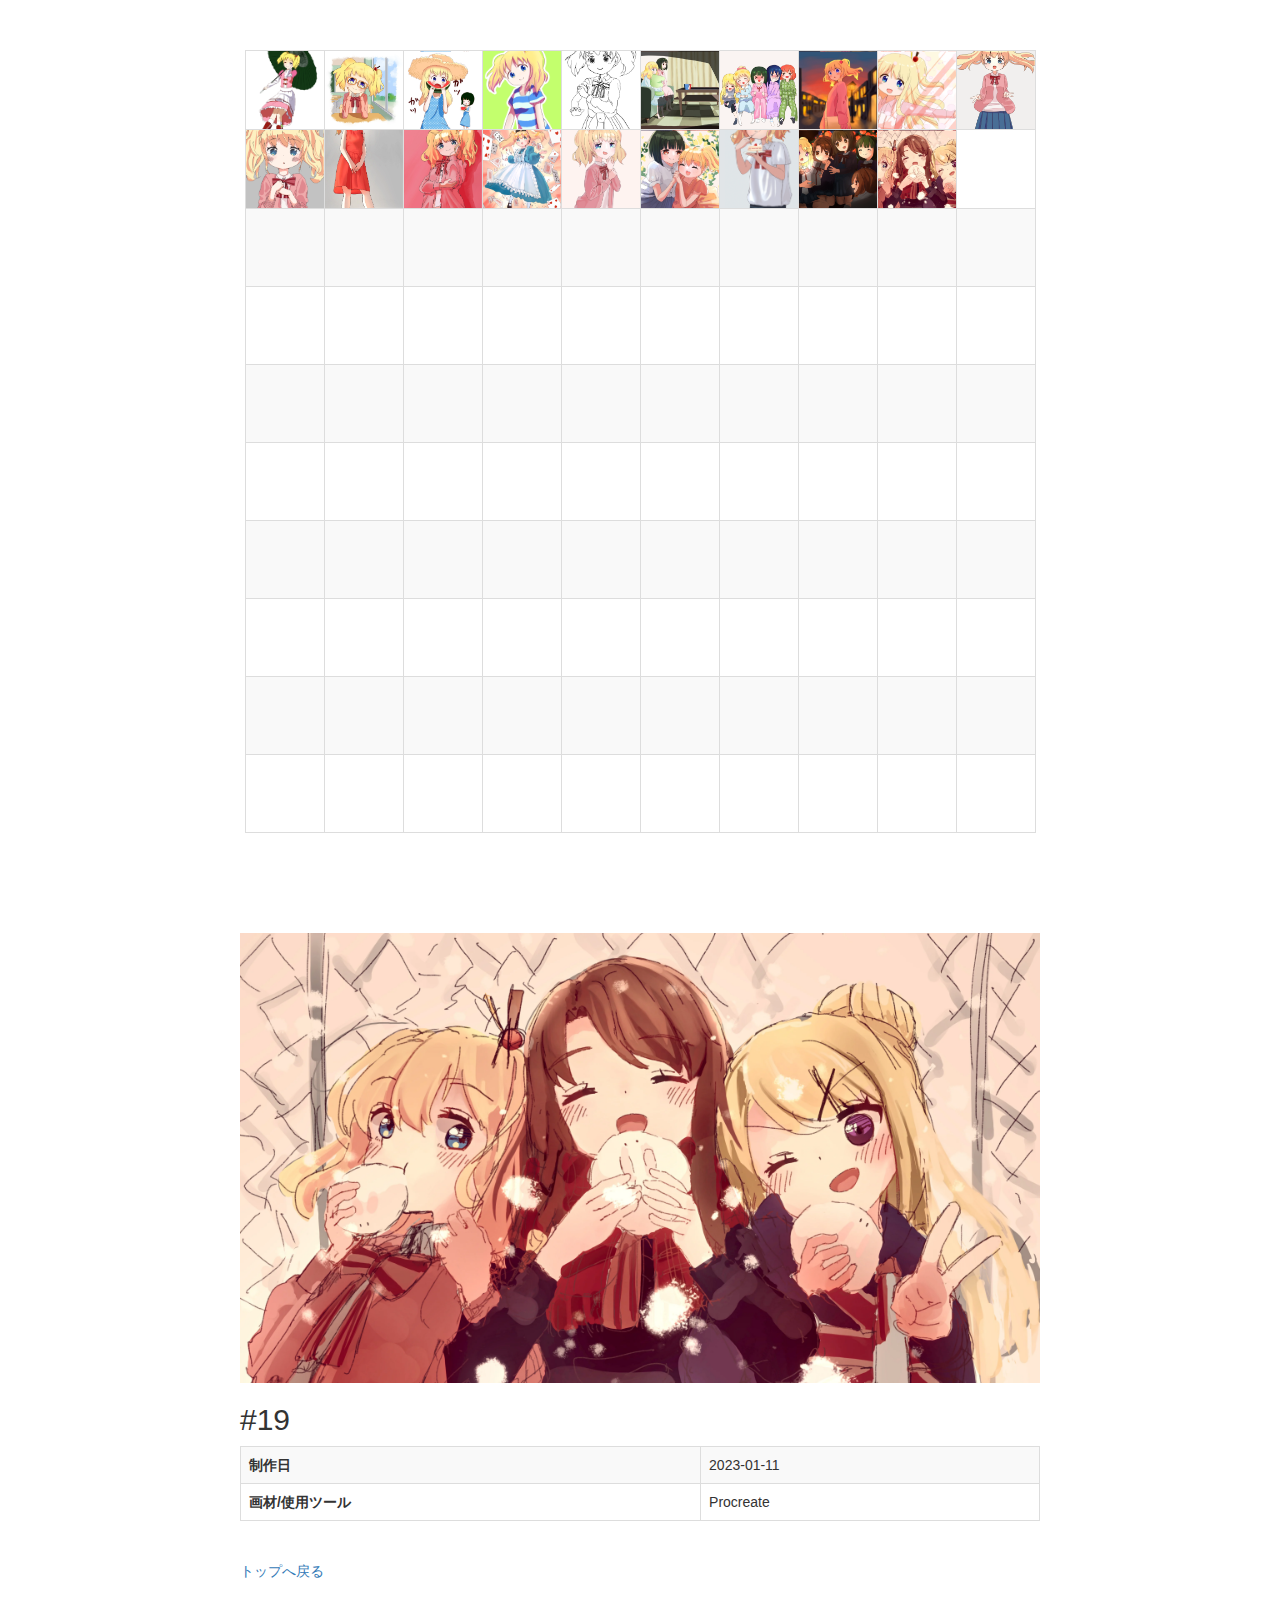
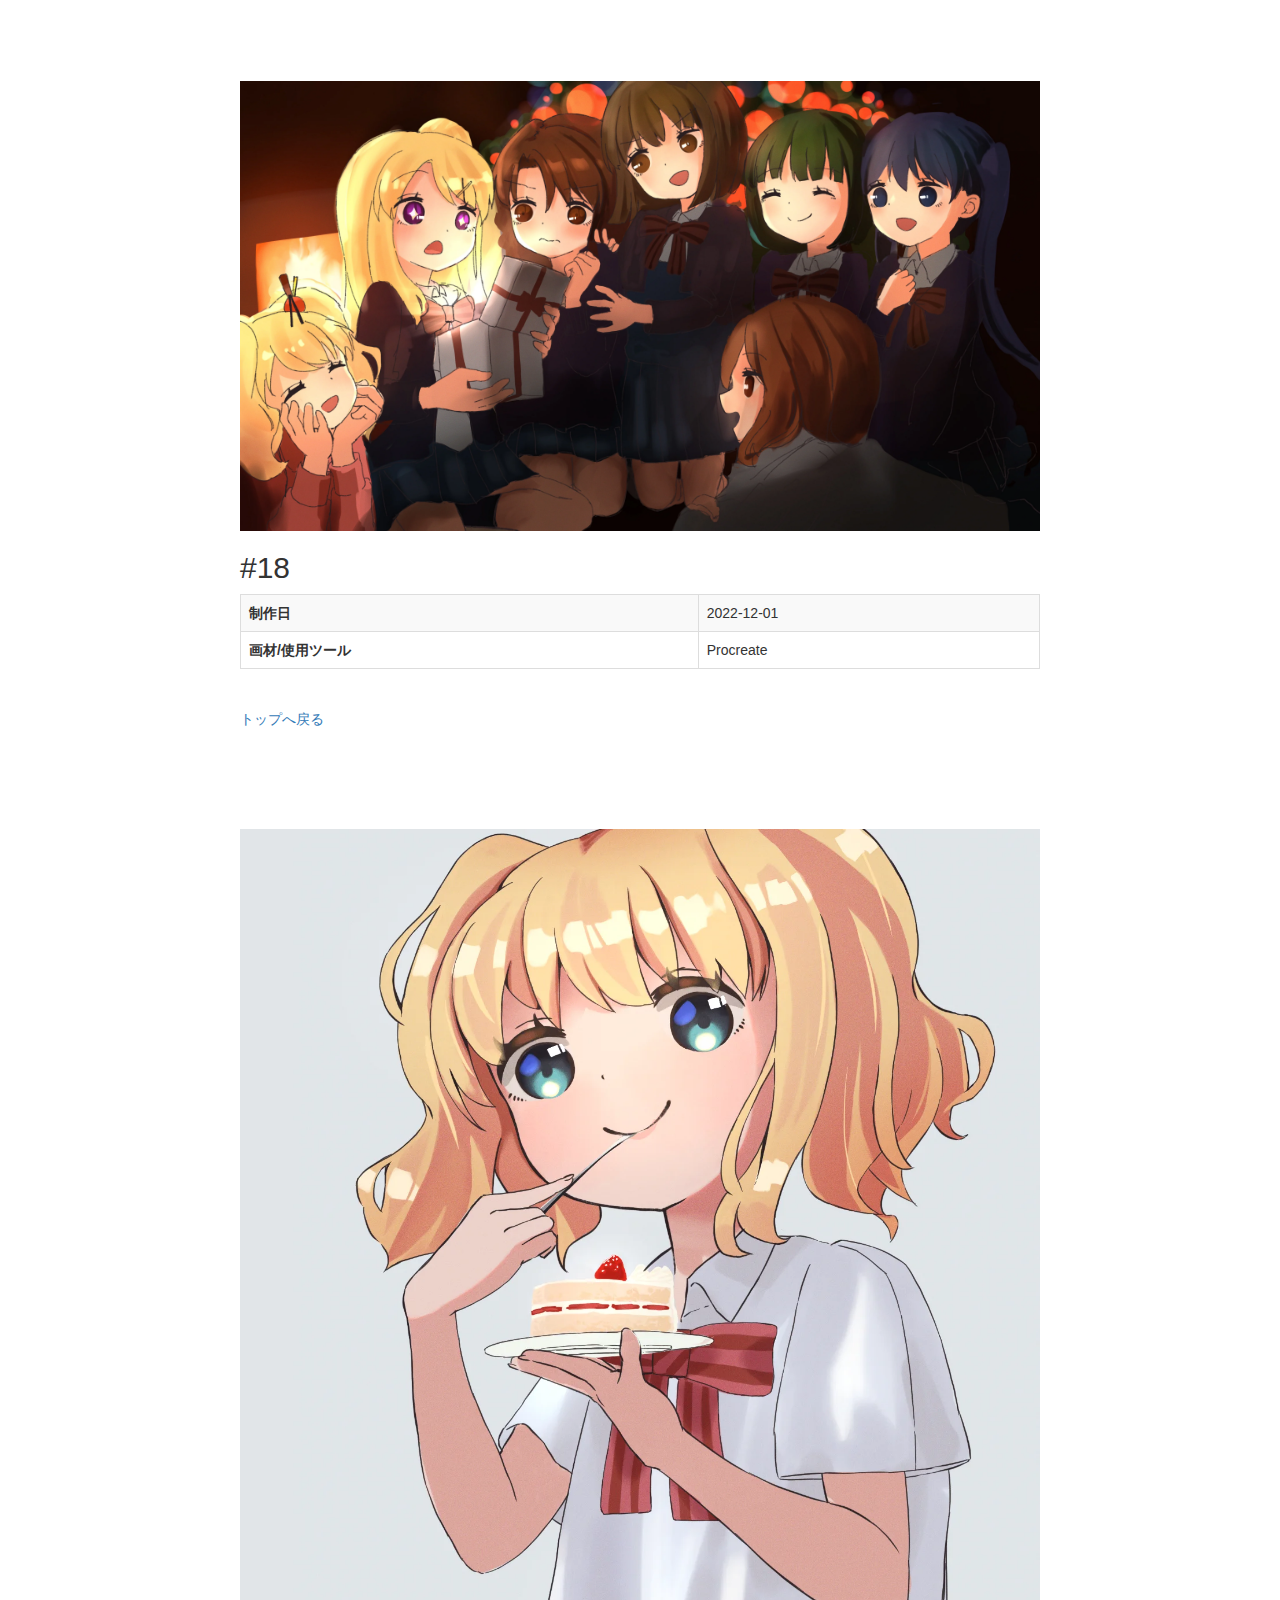
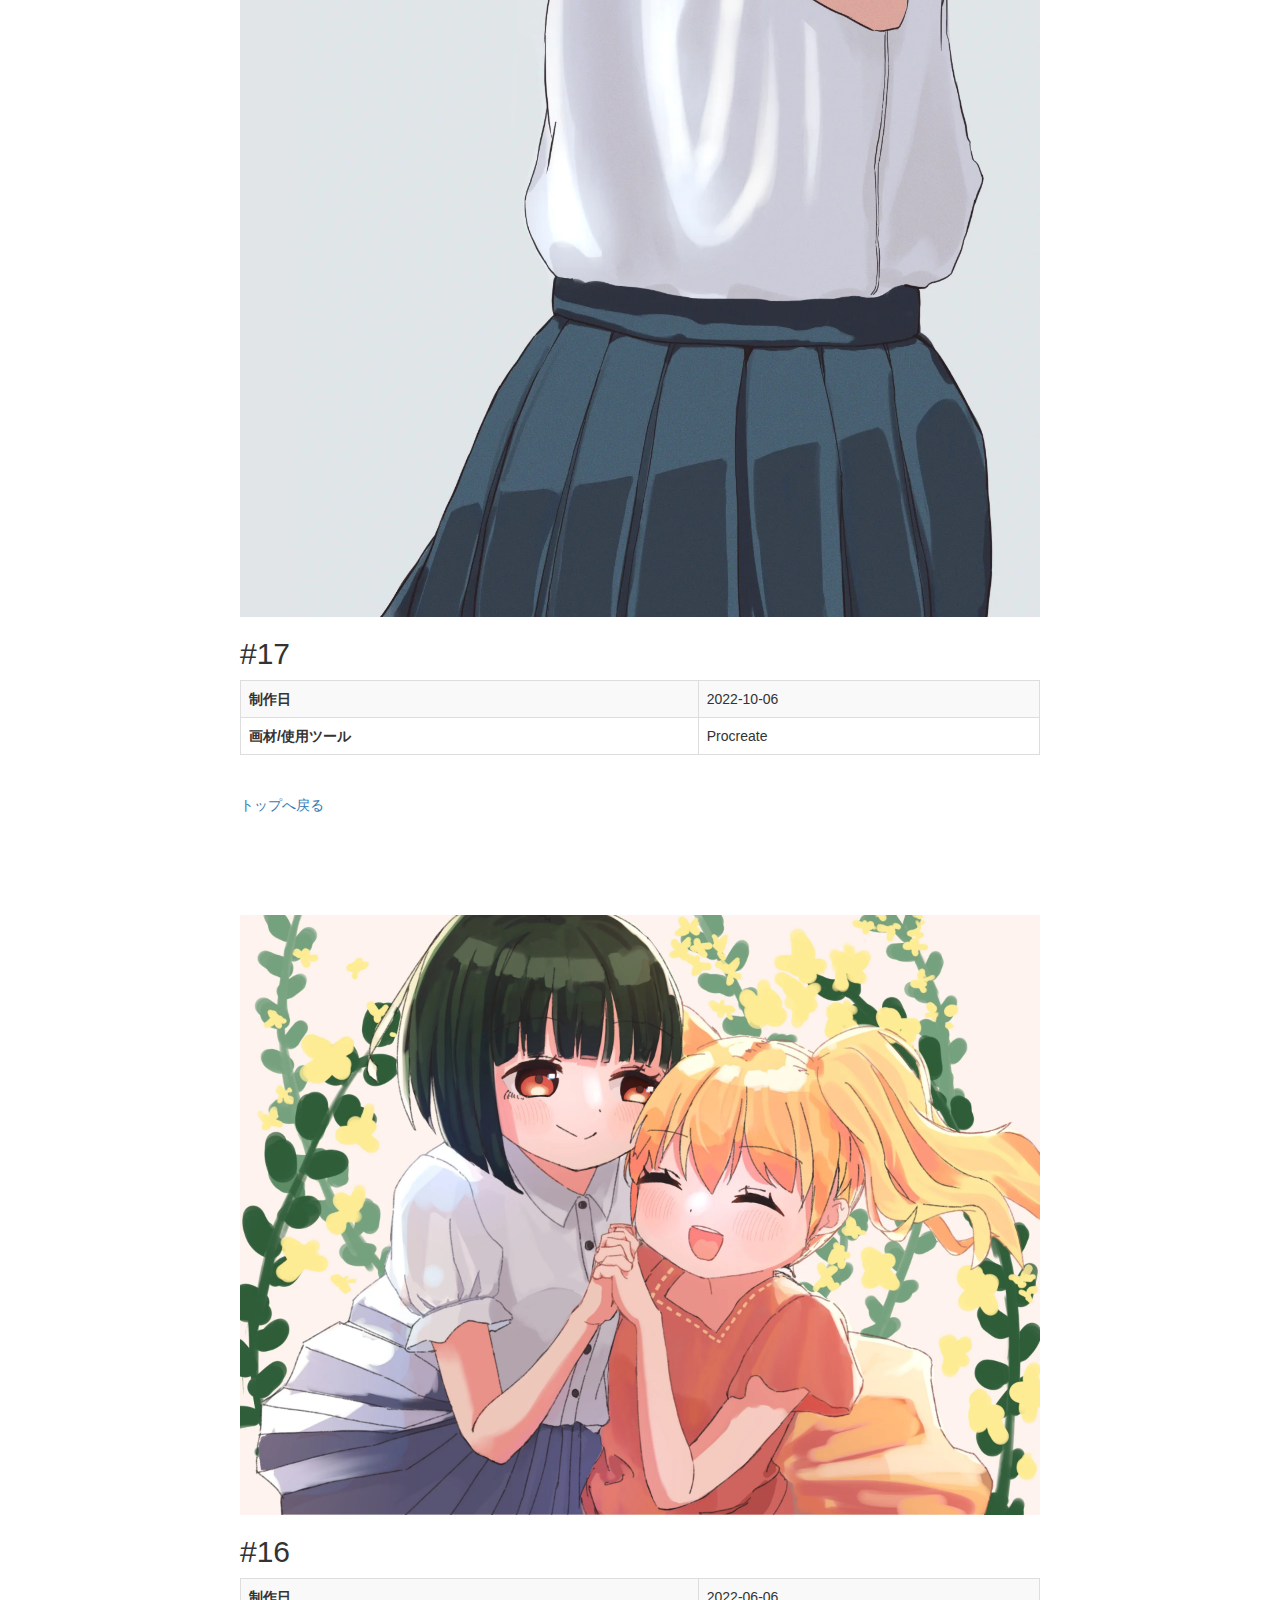
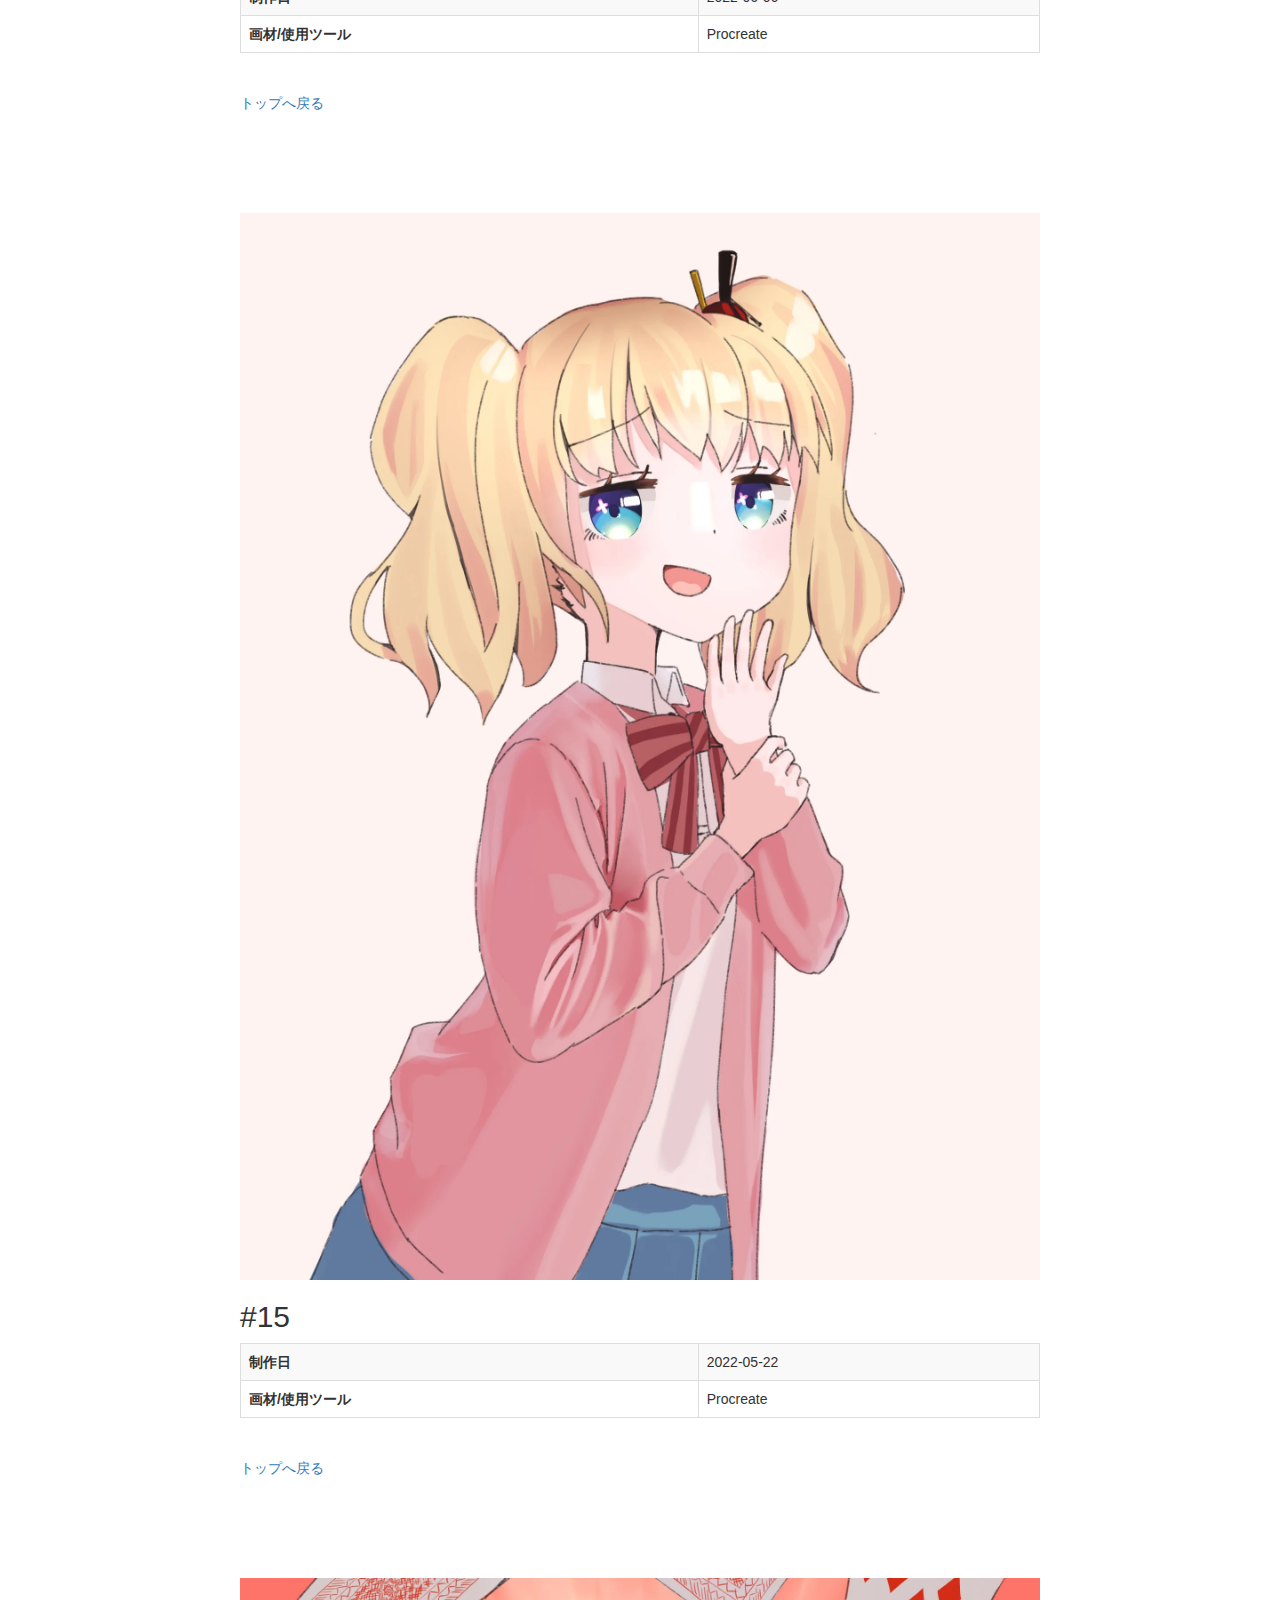
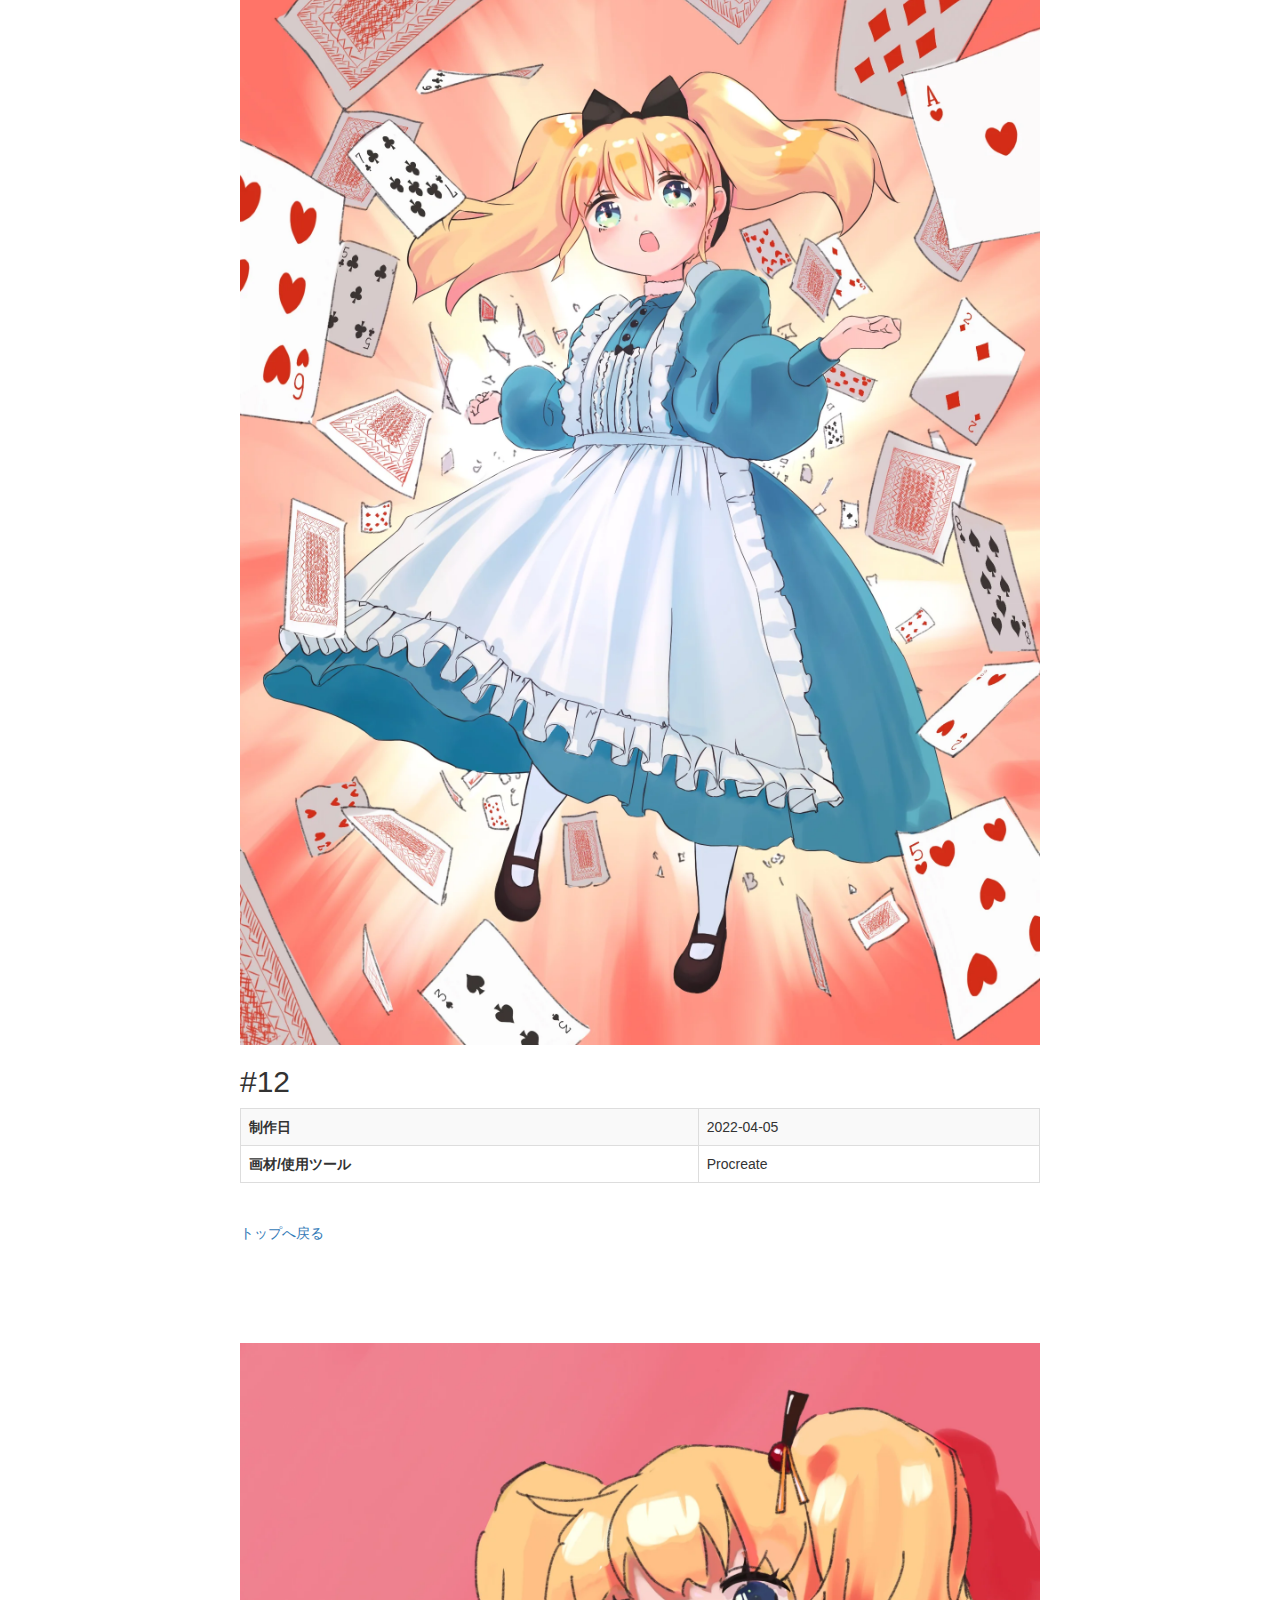
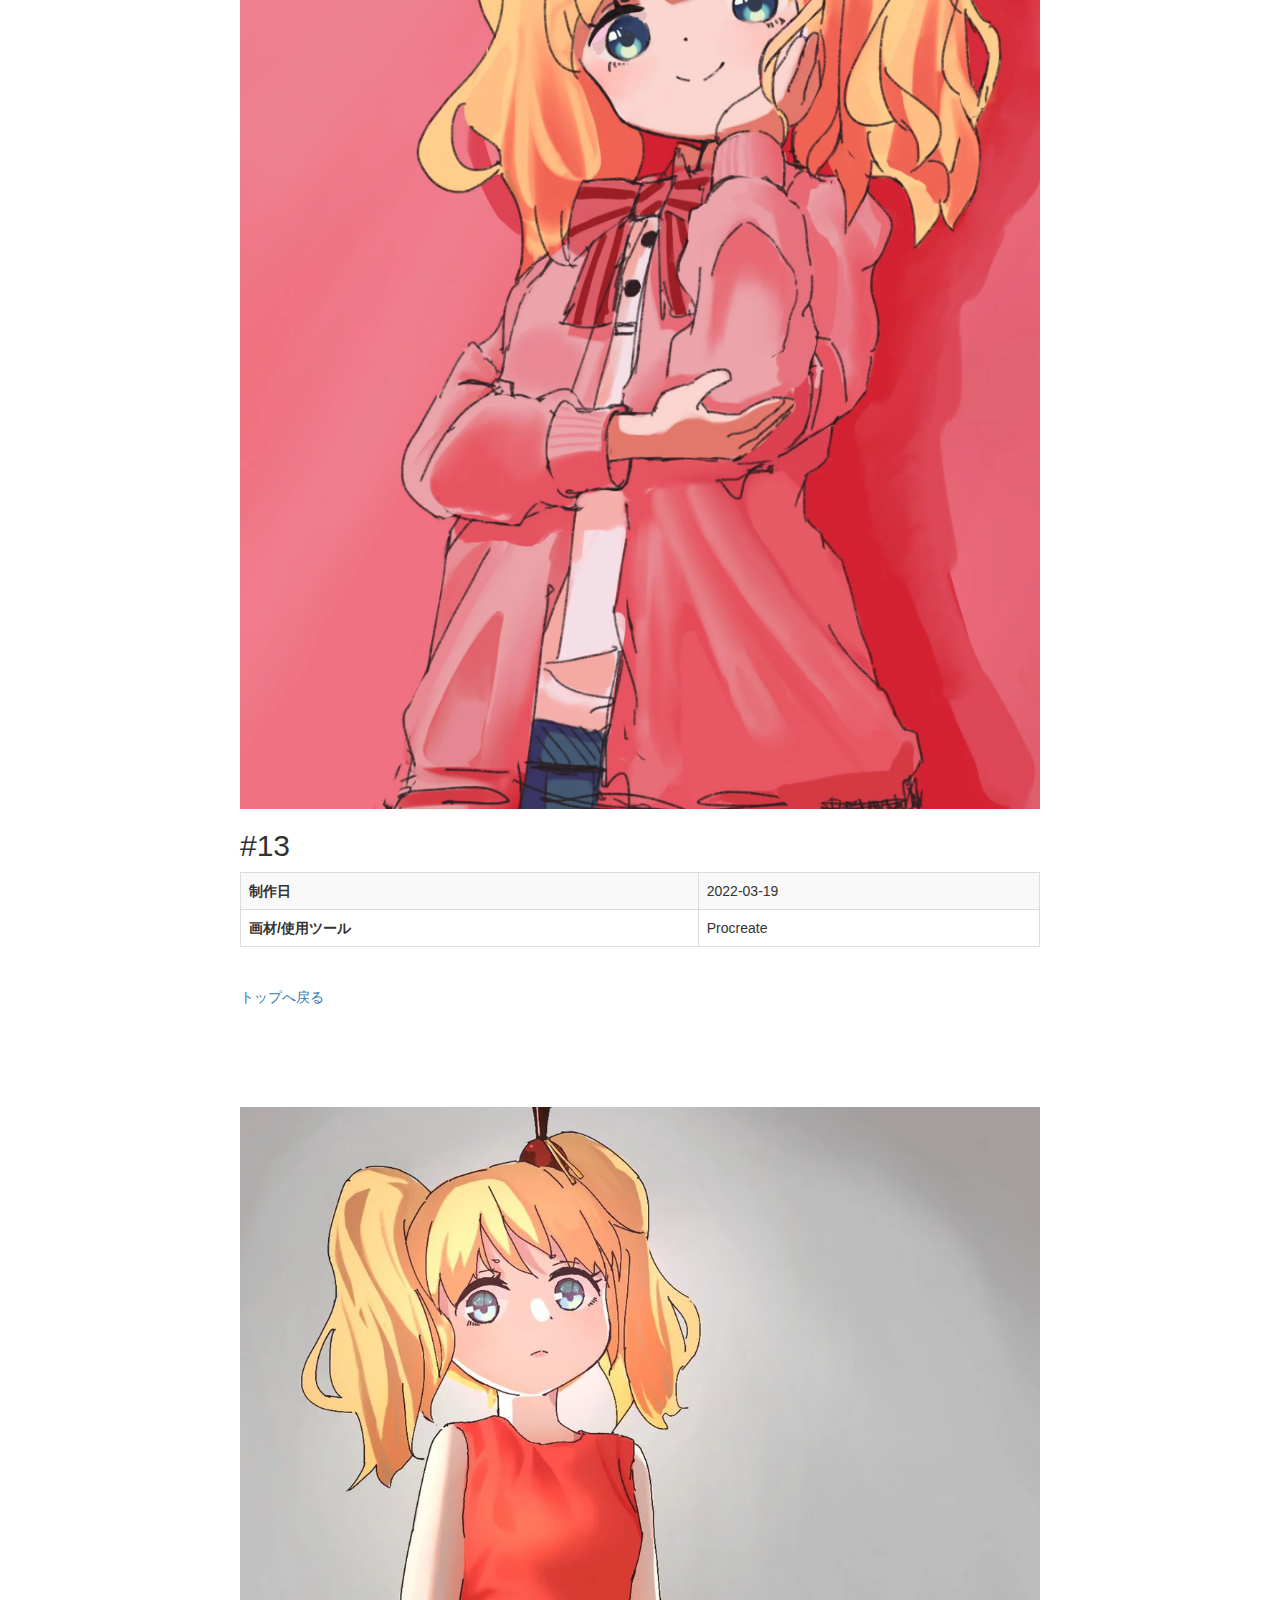
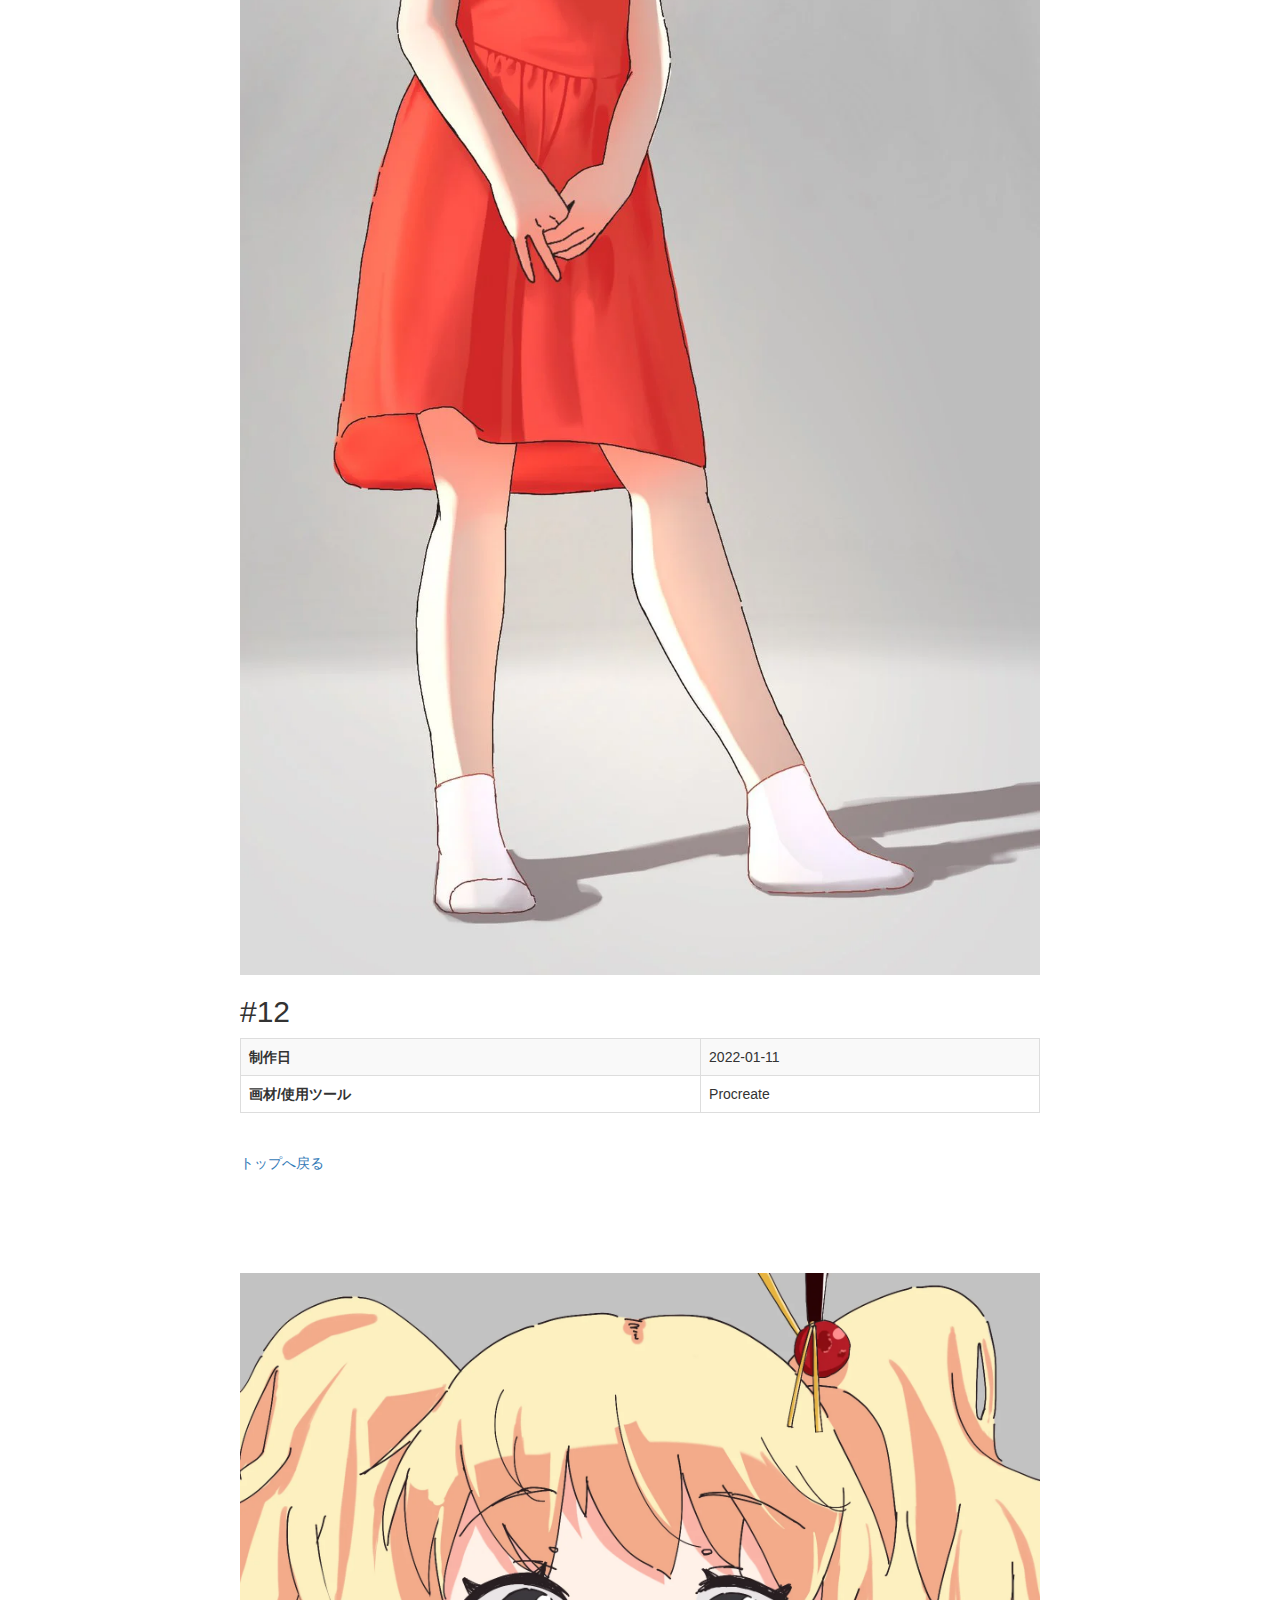
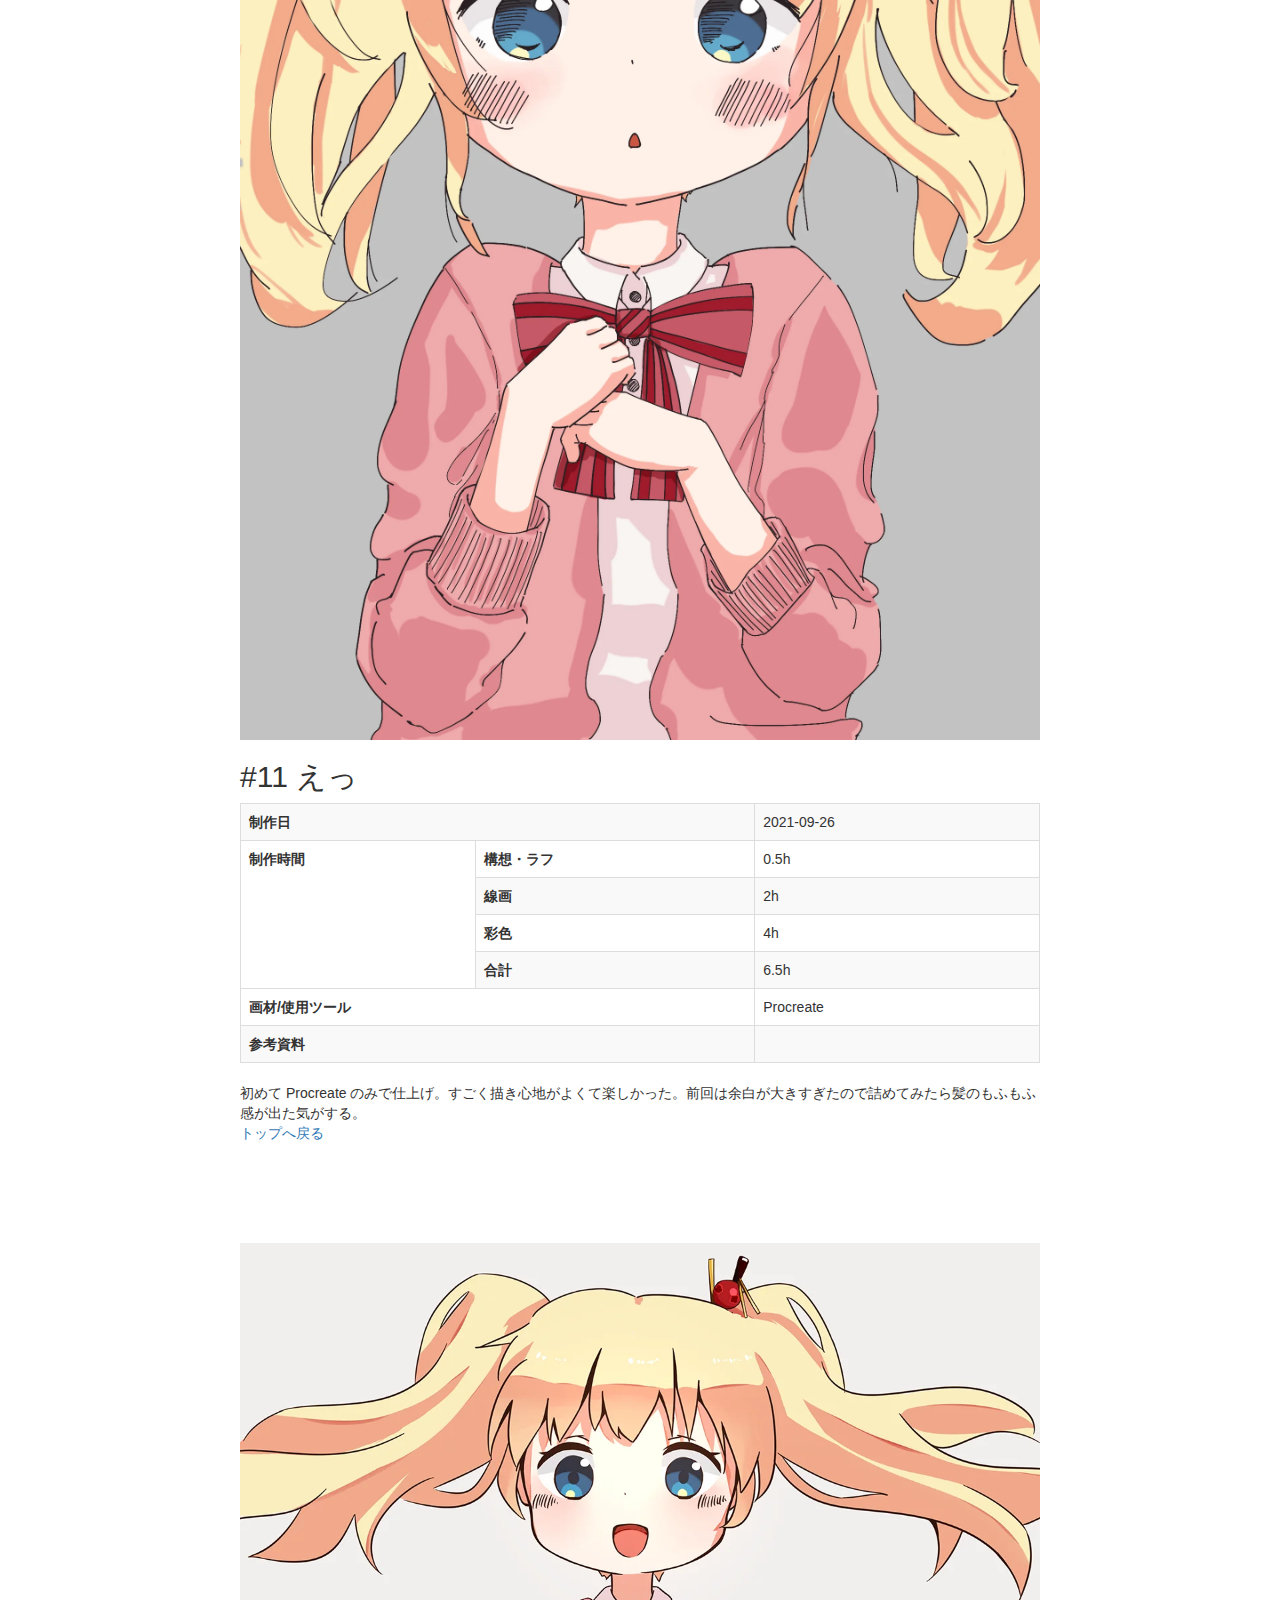
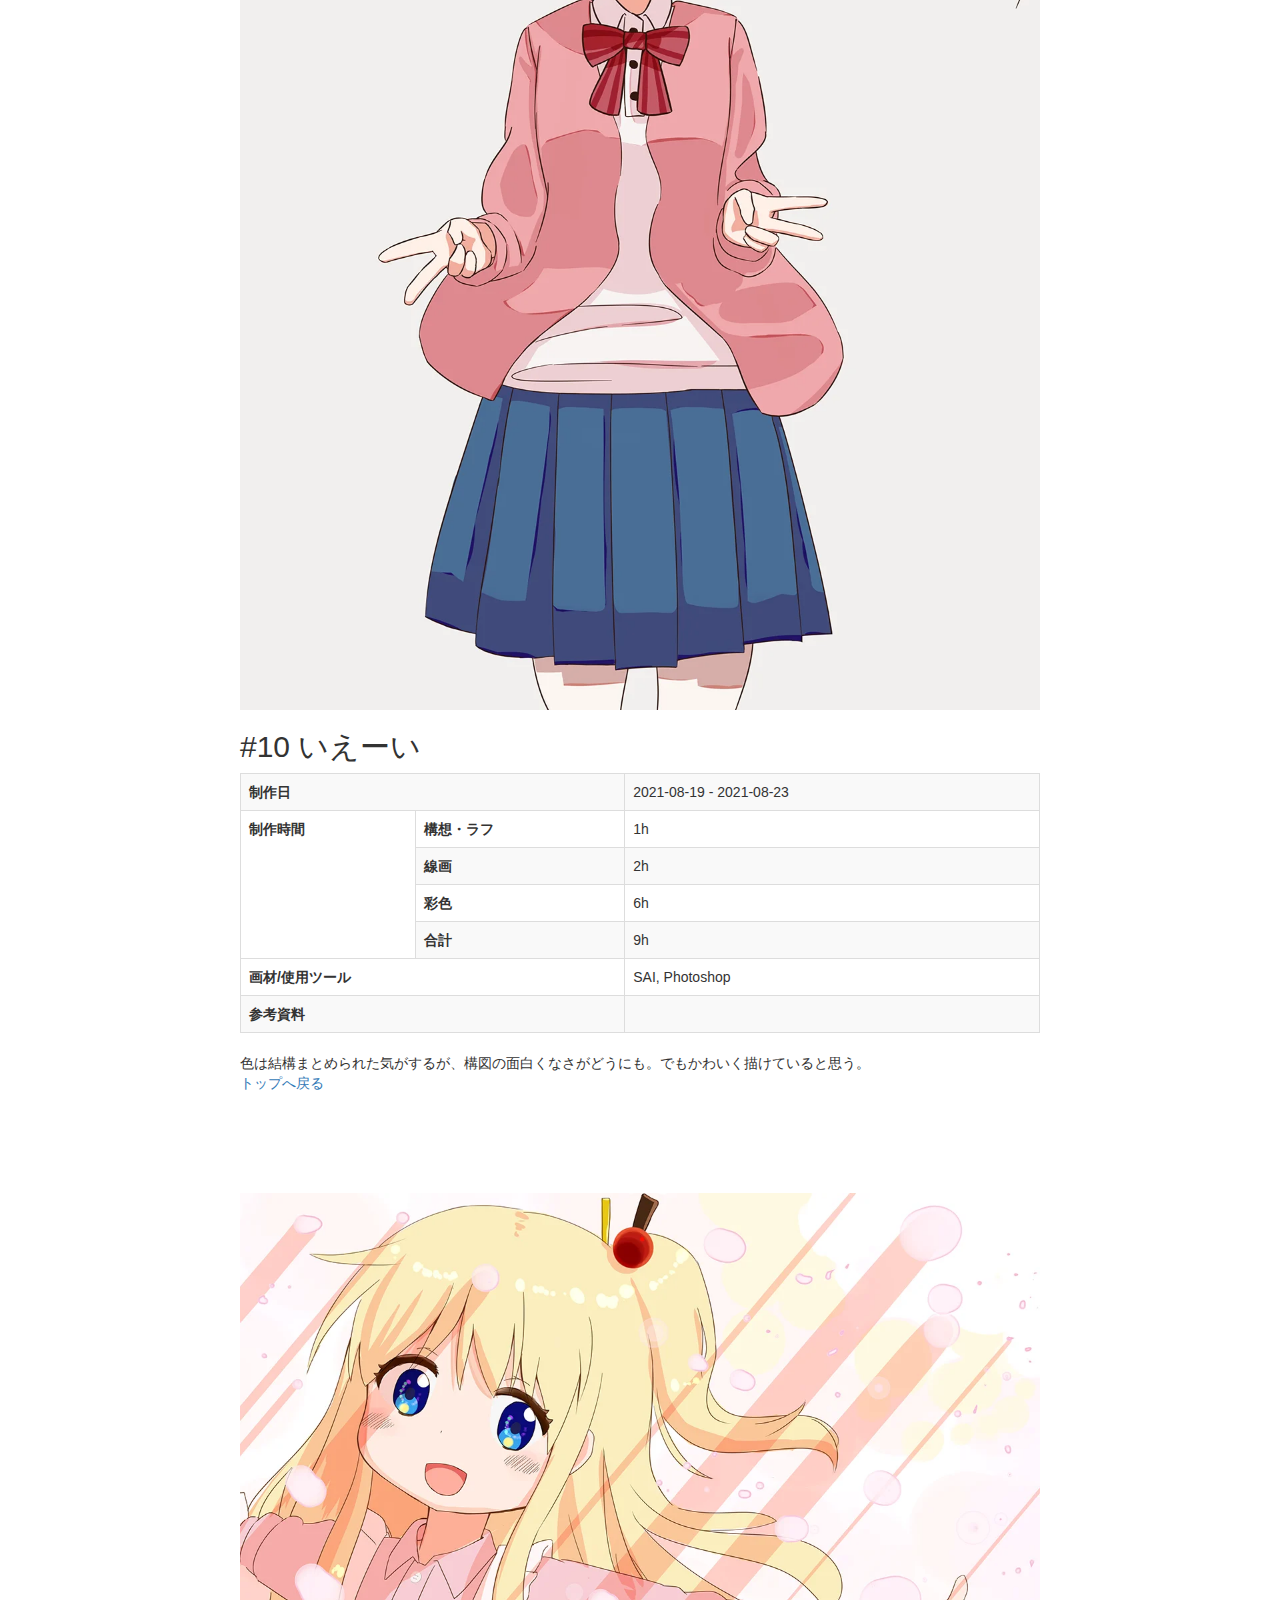
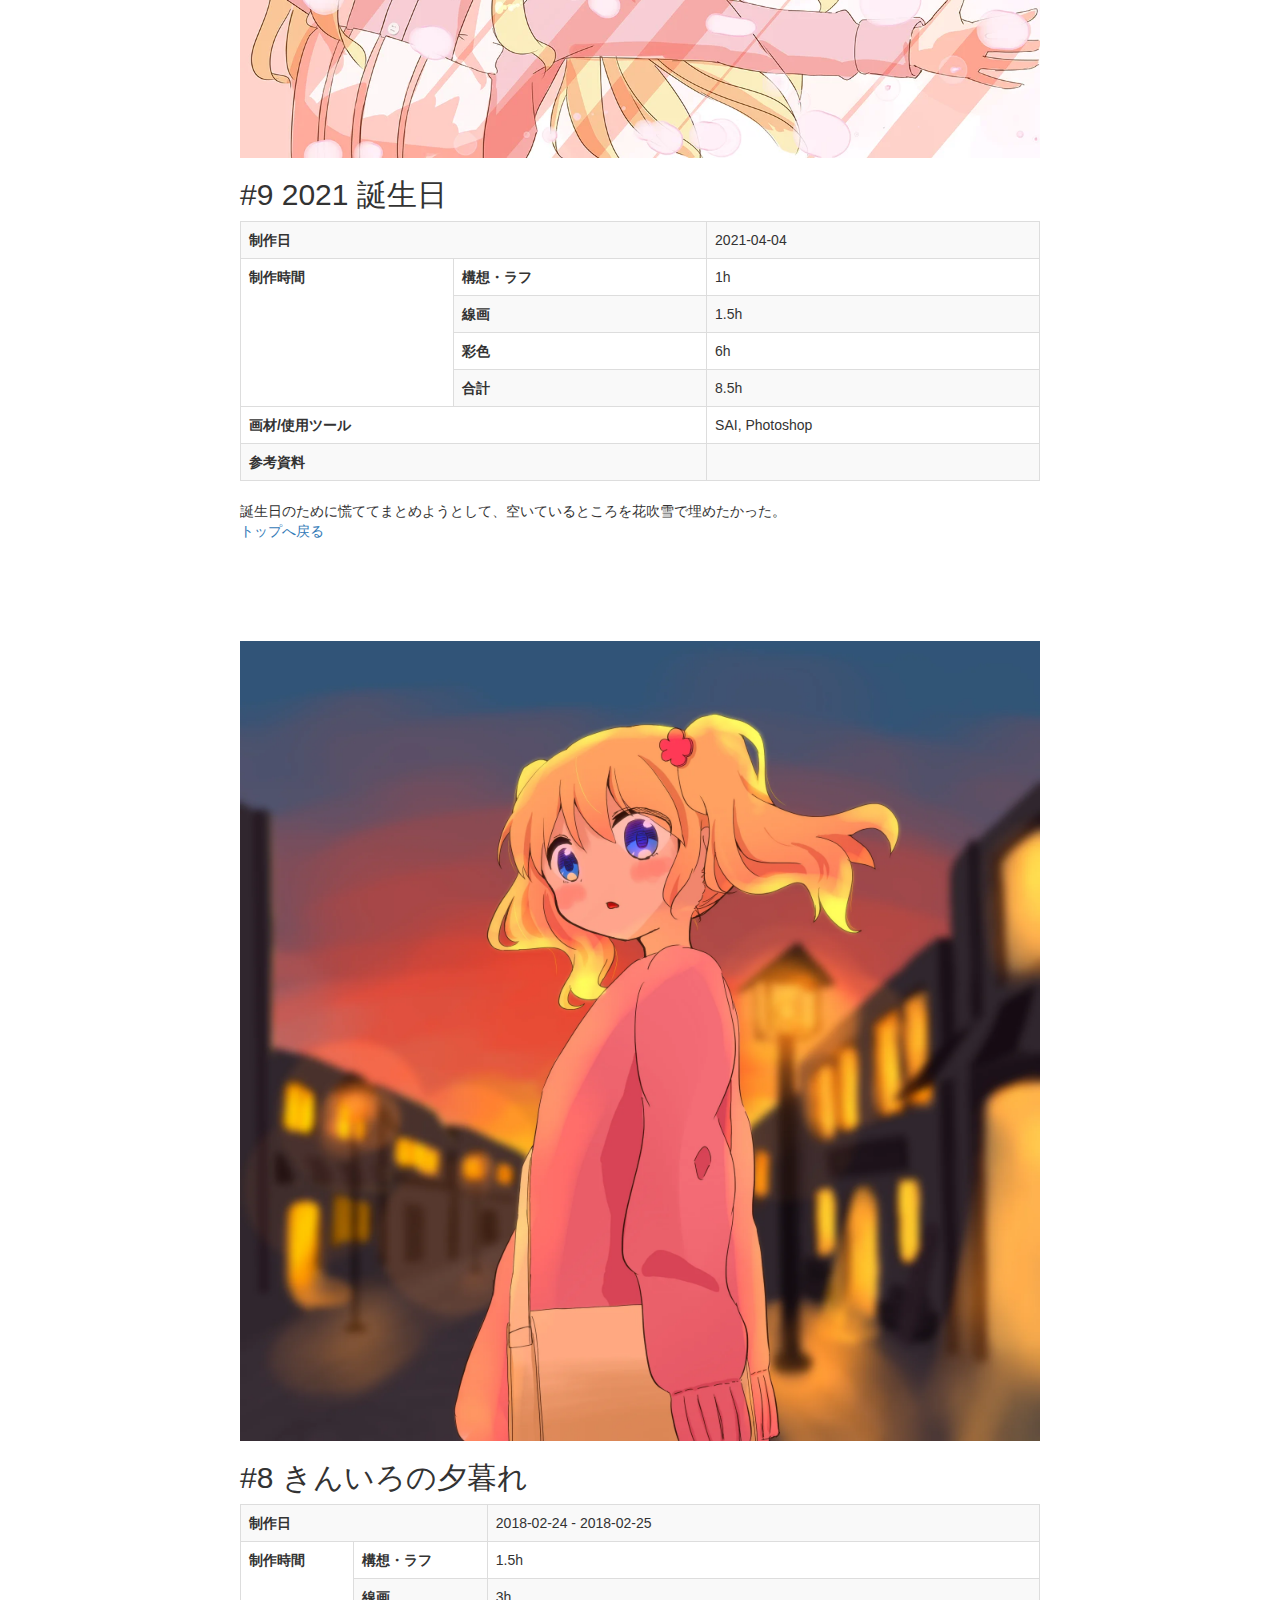
==== commit c09dee83: "Change image format from png|jpg -> webp" ====
--- a/100-masu-alice/index.html
+++ b/100-masu-alice/index.html
@@ -2,7 +2,10 @@
 <html lang="ja">
   <head>
     <meta charset="utf-8" />
-    <meta name="description" content="「きんいろモザイク」のアリス・カータレットにまつわる絵を描いています。" />
+    <meta
+      name="description"
+      content="「きんいろモザイク」のアリス・カータレットさんにまつわる絵を描いています。"
+    />
     <meta name="keywords" content="100ますアリス,100マスアリス" />
     <title>100 ますアリス</title>
     <link rel="stylesheet" href="css/bootstrap.min.css" />
@@ -14,333 +17,872 @@
     <div id="container">
       <article id="top" class="box">
         <table class="table table-striped table-bordered masu">
-          <tr><td style="background-image: url(img/alice001.png)"><a href="#1"></a></td><td style="background-image: url(img/alice002.png)"><a href="#2"></a></td><td style="background-image: url(img/alice003.png)"><a href="#3"></a></td><td style="background-image: url(img/alice004.png)"><a href="#4"></a></td><td style="background-image: url(img/alice005.png)"><a href="#5"></a></td><td style="background-image: url(img/alice006.png)"><a href="#6"></a></td><td style="background-image: url(img/alice007.png)"><a href="#7"></a></td><td style="background-image: url(img/alice008.png)"><a href="#8"></a></td><td style="background-image: url(img/alice009.png)"><a href="#9"></a></td><td style="background-image: url(img/alice010.png)"><a href="#10"></a></td></tr>
-          <tr><td style="background-image: url(img/alice011.jpg)"><a href="#11"></a></td><td style="background-image: url(img/alice012.jpg)"><a href="#12"></a></td><td style="background-image: url(img/alice013.jpg)"><a href="#13"></a></td><td style="background-image: url(img/alice014.jpg)"><a href="#14"></a></td><td style="background-image: url(img/alice015.jpg)"><a href="#15"></a></td><td style="background-image: url(img/alice016.jpg)"><a href="#16"></a></td><td style="background-image: url(img/alice017.png)"><a href="#17"></a></td><td style="background-image: url(img/alice018.jpg)"><a href="#18"></a></td><td style="background-image: url(img/alice019.jpg)"><a href="#19"></a></td><td></td></tr>
-          <tr><td></td><td></td><td></td><td></td><td></td><td></td><td></td><td></td><td></td><td></td></tr>
-          <tr><td></td><td></td><td></td><td></td><td></td><td></td><td></td><td></td><td></td><td></td></tr>
-          <tr><td></td><td></td><td></td><td></td><td></td><td></td><td></td><td></td><td></td><td></td></tr>
-          <tr><td></td><td></td><td></td><td></td><td></td><td></td><td></td><td></td><td></td><td></td></tr>
-          <tr><td></td><td></td><td></td><td></td><td></td><td></td><td></td><td></td><td></td><td></td></tr>
-          <tr><td></td><td></td><td></td><td></td><td></td><td></td><td></td><td></td><td></td><td></td></tr>
-          <tr><td></td><td></td><td></td><td></td><td></td><td></td><td></td><td></td><td></td><td></td></tr>
-          <tr><td></td><td></td><td></td><td></td><td></td><td></td><td></td><td></td><td></td><td></td></tr>
+          <tr>
+            <td style="background-image: url(img/alice001.webp)">
+              <a href="#1"></a>
+            </td>
+            <td style="background-image: url(img/alice002.webp)">
+              <a href="#2"></a>
+            </td>
+            <td style="background-image: url(img/alice003.webp)">
+              <a href="#3"></a>
+            </td>
+            <td style="background-image: url(img/alice004.webp)">
+              <a href="#4"></a>
+            </td>
+            <td style="background-image: url(img/alice005.webp)">
+              <a href="#5"></a>
+            </td>
+            <td style="background-image: url(img/alice006.webp)">
+              <a href="#6"></a>
+            </td>
+            <td style="background-image: url(img/alice007.webp)">
+              <a href="#7"></a>
+            </td>
+            <td style="background-image: url(img/alice008.webp)">
+              <a href="#8"></a>
+            </td>
+            <td style="background-image: url(img/alice009.webp)">
+              <a href="#9"></a>
+            </td>
+            <td style="background-image: url(img/alice010.webp)">
+              <a href="#10"></a>
+            </td>
+          </tr>
+          <tr>
+            <td style="background-image: url(img/alice011.webp)">
+              <a href="#11"></a>
+            </td>
+            <td style="background-image: url(img/alice012.webp)">
+              <a href="#12"></a>
+            </td>
+            <td style="background-image: url(img/alice013.webp)">
+              <a href="#13"></a>
+            </td>
+            <td style="background-image: url(img/alice014.webp)">
+              <a href="#14"></a>
+            </td>
+            <td style="background-image: url(img/alice015.webp)">
+              <a href="#15"></a>
+            </td>
+            <td style="background-image: url(img/alice016.webp)">
+              <a href="#16"></a>
+            </td>
+            <td style="background-image: url(img/alice017.webp)">
+              <a href="#17"></a>
+            </td>
+            <td style="background-image: url(img/alice018.webp)">
+              <a href="#18"></a>
+            </td>
+            <td style="background-image: url(img/alice019.webp)">
+              <a href="#19"></a>
+            </td>
+            <td></td>
+          </tr>
+          <tr>
+            <td></td>
+            <td></td>
+            <td></td>
+            <td></td>
+            <td></td>
+            <td></td>
+            <td></td>
+            <td></td>
+            <td></td>
+            <td></td>
+          </tr>
+          <tr>
+            <td></td>
+            <td></td>
+            <td></td>
+            <td></td>
+            <td></td>
+            <td></td>
+            <td></td>
+            <td></td>
+            <td></td>
+            <td></td>
+          </tr>
+          <tr>
+            <td></td>
+            <td></td>
+            <td></td>
+            <td></td>
+            <td></td>
+            <td></td>
+            <td></td>
+            <td></td>
+            <td></td>
+            <td></td>
+          </tr>
+          <tr>
+            <td></td>
+            <td></td>
+            <td></td>
+            <td></td>
+            <td></td>
+            <td></td>
+            <td></td>
+            <td></td>
+            <td></td>
+            <td></td>
+          </tr>
+          <tr>
+            <td></td>
+            <td></td>
+            <td></td>
+            <td></td>
+            <td></td>
+            <td></td>
+            <td></td>
+            <td></td>
+            <td></td>
+            <td></td>
+          </tr>
+          <tr>
+            <td></td>
+            <td></td>
+            <td></td>
+            <td></td>
+            <td></td>
+            <td></td>
+            <td></td>
+            <td></td>
+            <td></td>
+            <td></td>
+          </tr>
+          <tr>
+            <td></td>
+            <td></td>
+            <td></td>
+            <td></td>
+            <td></td>
+            <td></td>
+            <td></td>
+            <td></td>
+            <td></td>
+            <td></td>
+          </tr>
+          <tr>
+            <td></td>
+            <td></td>
+            <td></td>
+            <td></td>
+            <td></td>
+            <td></td>
+            <td></td>
+            <td></td>
+            <td></td>
+            <td></td>
+          </tr>
         </table>
       </article>
       <article id="19" class="box">
         <div class="content-picture">
-          <a href="img/alice019.jpg" target="_blank"><img src="img/alice019.jpg" alt="alice019.jpg" /></a>
+          <a href="img/alice019.webp" target="_blank"
+            ><img src="img/alice019.webp" alt="alice019.webp"
+          /></a>
+        </div>
+        <h2>#19</h2>
+        <table class="table table-striped table-bordered info">
+          <tr>
+            <th colspan="2">制作日</th>
+            <td><time class="end">2023-01-11</time></td>
+          </tr>
+          <tr>
+            <th colspan="2">画材/使用ツール</th>
+            <td>Procreate</td>
+          </tr>
+        </table>
+        <p class="comment"><br /><a href="#top">トップへ戻る</a></p>
+      </article>
+      <article id="18" class="box">
+        <div class="content-picture">
+          <a href="img/alice018.webp" target="_blank"
+            ><img src="img/alice018.webp" alt="alice018.webp"
+          /></a>
+        </div>
+        <h2>#18</h2>
+        <table class="table table-striped table-bordered info">
+          <tr>
+            <th colspan="2">制作日</th>
+            <td><time class="end">2022-12-01</time></td>
+          </tr>
+          <tr>
+            <th colspan="2">画材/使用ツール</th>
+            <td>Procreate</td>
+          </tr>
+        </table>
+        <p class="comment"><br /><a href="#top">トップへ戻る</a></p>
+      </article>
+      <article id="17" class="box">
+        <div class="content-picture">
+          <a href="img/alice017.webp" target="_blank"
+            ><img src="img/alice017.webp" alt="alice017.webp"
+          /></a>
+        </div>
+        <h2>#17</h2>
+        <table class="table table-striped table-bordered info">
+          <tr>
+            <th colspan="2">制作日</th>
+            <td><time class="end">2022-10-06</time></td>
+          </tr>
+          <tr>
+            <th colspan="2">画材/使用ツール</th>
+            <td>Procreate</td>
+          </tr>
+        </table>
+        <p class="comment"><br /><a href="#top">トップへ戻る</a></p>
+      </article>
+      <article id="16" class="box">
+        <div class="content-picture">
+          <a href="img/alice016.webp" target="_blank"
+            ><img src="img/alice016.webp" alt="alice016.webp"
+          /></a>
+        </div>
+        <h2>#16</h2>
+        <table class="table table-striped table-bordered info">
+          <tr>
+            <th colspan="2">制作日</th>
+            <td><time class="end">2022-06-06</time></td>
+          </tr>
+          <tr>
+            <th colspan="2">画材/使用ツール</th>
+            <td>Procreate</td>
+          </tr>
+        </table>
+        <p class="comment"><br /><a href="#top">トップへ戻る</a></p>
+      </article>
+      <article id="15" class="box">
+        <div class="content-picture">
+          <a href="img/alice015.webp" target="_blank"
+            ><img src="img/alice015.webp" alt="alice015.webp"
+          /></a>
+        </div>
+        <h2>#15</h2>
+        <table class="table table-striped table-bordered info">
+          <tr>
+            <th colspan="2">制作日</th>
+            <td><time class="end">2022-05-22</time></td>
+          </tr>
+          <tr>
+            <th colspan="2">画材/使用ツール</th>
+            <td>Procreate</td>
+          </tr>
+        </table>
+        <p class="comment"><br /><a href="#top">トップへ戻る</a></p>
+      </article>
+      <article id="14" class="box">
+        <div class="content-picture">
+          <a href="img/alice014.webp" target="_blank"
+            ><img src="img/alice014.webp" alt="alice014.webp"
+          /></a>
         </div>
         <h2>#12</h2>
         <table class="table table-striped table-bordered info">
-          <tr><th colspan="2">制作日</th><td><time class="end">2023-01-11</time></td></tr>
-          <tr><th colspan="2">画材/使用ツール</th><td>Procreate</td></tr>
-        </table>
-        <p class="comment">
-        <br><a href="#top">トップへ戻る</a>
-        </p>
-      </article>
-      <article id="18" class="box">
-        <div class="content-picture">
-          <a href="img/alice018.jpg" target="_blank"><img src="img/alice018.jpg" alt="alice018.jpg" /></a>
-        </div>
-        <h2>#18</h2>
-        <table class="table table-striped table-bordered info">
-          <tr><th colspan="2">制作日</th><td><time class="end">2022-12-01</time></td></tr>
-          <tr><th colspan="2">画材/使用ツール</th><td>Procreate</td></tr>
-        </table>
-        <p class="comment">
-        <br><a href="#top">トップへ戻る</a>
-        </p>
-      </article>
-      <article id="17" class="box">
-        <div class="content-picture">
-          <a href="img/alice017.png" target="_blank"><img src="img/alice017.png" alt="alice017.png" /></a>
-        </div>
-        <h2>#17</h2>
-        <table class="table table-striped table-bordered info">
-          <tr><th colspan="2">制作日</th><td><time class="end">2022-10-06</time></td></tr>
-          <tr><th colspan="2">画材/使用ツール</th><td>Procreate</td></tr>
-        </table>
-        <p class="comment">
-        <br><a href="#top">トップへ戻る</a>
-        </p>
-      </article>
-      <article id="16" class="box">
-        <div class="content-picture">
-          <a href="img/alice016.jpg" target="_blank"><img src="img/alice016.jpg" alt="alice016.jpg" /></a>
-        </div>
-        <h2>#16</h2>
-        <table class="table table-striped table-bordered info">
-          <tr><th colspan="2">制作日</th><td><time class="end">2022-06-06</time></td></tr>
-          <tr><th colspan="2">画材/使用ツール</th><td>Procreate</td></tr>
-        </table>
-        <p class="comment">
-        <br><a href="#top">トップへ戻る</a>
-        </p>
-      </article>
-      <article id="15" class="box">
-        <div class="content-picture">
-          <a href="img/alice015.jpg" target="_blank"><img src="img/alice015.jpg" alt="alice015.jpg" /></a>
-        </div>
-        <h2>#15</h2>
-        <table class="table table-striped table-bordered info">
-          <tr><th colspan="2">制作日</th><td><time class="end">2022-05-22</time></td></tr>
-          <tr><th colspan="2">画材/使用ツール</th><td>Procreate</td></tr>
-        </table>
-        <p class="comment">
-        <br><a href="#top">トップへ戻る</a>
-        </p>
-      </article>
-      <article id="14" class="box">
-        <div class="content-picture">
-          <a href="img/alice014.jpg" target="_blank"><img src="img/alice014.jpg" alt="alice014.jpg" /></a>
+          <tr>
+            <th colspan="2">制作日</th>
+            <td><time class="end">2022-04-05</time></td>
+          </tr>
+          <tr>
+            <th colspan="2">画材/使用ツール</th>
+            <td>Procreate</td>
+          </tr>
+        </table>
+        <p class="comment"><br /><a href="#top">トップへ戻る</a></p>
+      </article>
+      <article id="13" class="box">
+        <div class="content-picture">
+          <a href="img/alice013.webp" target="_blank"
+            ><img src="img/alice013.webp" alt="alice013.webp"
+          /></a>
+        </div>
+        <h2>#13</h2>
+        <table class="table table-striped table-bordered info">
+          <tr>
+            <th colspan="2">制作日</th>
+            <td><time class="end">2022-03-19</time></td>
+          </tr>
+          <tr>
+            <th colspan="2">画材/使用ツール</th>
+            <td>Procreate</td>
+          </tr>
+        </table>
+        <p class="comment"><br /><a href="#top">トップへ戻る</a></p>
+      </article>
+      <article id="12" class="box">
+        <div class="content-picture">
+          <a href="img/alice012.webp" target="_blank"
+            ><img src="img/alice012.webp" alt="alice012.webp"
+          /></a>
         </div>
         <h2>#12</h2>
         <table class="table table-striped table-bordered info">
-          <tr><th colspan="2">制作日</th><td><time class="end">2022-04-05</time></td></tr>
-          <tr><th colspan="2">画材/使用ツール</th><td>Procreate</td></tr>
-        </table>
-        <p class="comment">
-        <br><a href="#top">トップへ戻る</a>
-        </p>
-      </article>
-      <article id="13" class="box">
-        <div class="content-picture">
-          <a href="img/alice013.jpg" target="_blank"><img src="img/alice013.jpg" alt="alice013.jpg" /></a>
-        </div>
-        <h2>#13</h2>
-        <table class="table table-striped table-bordered info">
-          <tr><th colspan="2">制作日</th><td><time class="end">2022-03-19</time></td></tr>
-          <tr><th colspan="2">画材/使用ツール</th><td>Procreate</td></tr>
-        </table>
-        <p class="comment">
-        <br><a href="#top">トップへ戻る</a>
-        </p>
-      </article>
-      <article id="12" class="box">
-        <div class="content-picture">
-          <a href="img/alice012.jpg" target="_blank"><img src="img/alice012.jpg" alt="alice012.jpg" /></a>
-        </div>
-        <h2>#12</h2>
-        <table class="table table-striped table-bordered info">
-          <tr><th colspan="2">制作日</th><td><time class="end">2022-01-11</time></td></tr>
-          <tr><th colspan="2">画材/使用ツール</th><td>Procreate</td></tr>
-        </table>
-        <p class="comment">
-        <br><a href="#top">トップへ戻る</a>
-        </p>
+          <tr>
+            <th colspan="2">制作日</th>
+            <td><time class="end">2022-01-11</time></td>
+          </tr>
+          <tr>
+            <th colspan="2">画材/使用ツール</th>
+            <td>Procreate</td>
+          </tr>
+        </table>
+        <p class="comment"><br /><a href="#top">トップへ戻る</a></p>
       </article>
       <article id="11" class="box">
         <div class="content-picture">
-          <a href="img/alice011.jpg" target="_blank"><img src="img/alice011.jpg" alt="alice011.jpg" /></a>
+          <a href="img/alice011.webp" target="_blank"
+            ><img src="img/alice011.webp" alt="alice011.webp"
+          /></a>
         </div>
         <h2>#11 えっ</h2>
         <table class="table table-striped table-bordered info">
-          <tr><th colspan="2">制作日</th><td><time class="end">2021-09-26</time></td></tr>
-          <tr><th rowspan="4">制作時間</th><th>構想・ラフ</th><td>0.5h</td></tr>
-          <tr><th>線画</th><td>2h</td></tr>
-          <tr><th>彩色</th><td>4h</td></tr>
-          <tr><th>合計</th><td>6.5h</td></tr>
-          <tr><th colspan="2">画材/使用ツール</th><td>Procreate</td></tr>
-          <tr><th colspan="2">参考資料</th><td></td></tr>
-        </table>
-        <p class="comment">
-          初めて Procreate のみで仕上げ。すごく描き心地がよくて楽しかった。前回は余白が大きすぎたので詰めてみたら髪のもふもふ感が出た気がする。
-        <br><a href="#top">トップへ戻る</a>
+          <tr>
+            <th colspan="2">制作日</th>
+            <td><time class="end">2021-09-26</time></td>
+          </tr>
+          <tr>
+            <th rowspan="4">制作時間</th>
+            <th>構想・ラフ</th>
+            <td>0.5h</td>
+          </tr>
+          <tr>
+            <th>線画</th>
+            <td>2h</td>
+          </tr>
+          <tr>
+            <th>彩色</th>
+            <td>4h</td>
+          </tr>
+          <tr>
+            <th>合計</th>
+            <td>6.5h</td>
+          </tr>
+          <tr>
+            <th colspan="2">画材/使用ツール</th>
+            <td>Procreate</td>
+          </tr>
+          <tr>
+            <th colspan="2">参考資料</th>
+            <td></td>
+          </tr>
+        </table>
+        <p class="comment">
+          初めて Procreate
+          のみで仕上げ。すごく描き心地がよくて楽しかった。前回は余白が大きすぎたので詰めてみたら髪のもふもふ感が出た気がする。
+          <br /><a href="#top">トップへ戻る</a>
         </p>
       </article>
       <article id="10" class="box">
         <div class="content-picture">
-          <a href="img/alice010.png" target="_blank"><img src="img/alice010.png" alt="alice010.png" /></a>
+          <a href="img/alice010.webp" target="_blank"
+            ><img src="img/alice010.webp" alt="alice010.webp"
+          /></a>
         </div>
         <h2>#10 いえーい</h2>
         <table class="table table-striped table-bordered info">
-          <tr><th colspan="2">制作日</th><td><time class="start">2021-08-19</time> - <time class="end">2021-08-23</time></td></tr>
-          <tr><th rowspan="4">制作時間</th><th>構想・ラフ</th><td>1h</td></tr>
-          <tr><th>線画</th><td>2h</td></tr>
-          <tr><th>彩色</th><td>6h</td></tr>
-          <tr><th>合計</th><td>9h</td></tr>
-          <tr><th colspan="2">画材/使用ツール</th><td>SAI, Photoshop</td></tr>
-          <tr><th colspan="2">参考資料</th><td></td></tr>
+          <tr>
+            <th colspan="2">制作日</th>
+            <td>
+              <time class="start">2021-08-19</time> -
+              <time class="end">2021-08-23</time>
+            </td>
+          </tr>
+          <tr>
+            <th rowspan="4">制作時間</th>
+            <th>構想・ラフ</th>
+            <td>1h</td>
+          </tr>
+          <tr>
+            <th>線画</th>
+            <td>2h</td>
+          </tr>
+          <tr>
+            <th>彩色</th>
+            <td>6h</td>
+          </tr>
+          <tr>
+            <th>合計</th>
+            <td>9h</td>
+          </tr>
+          <tr>
+            <th colspan="2">画材/使用ツール</th>
+            <td>SAI, Photoshop</td>
+          </tr>
+          <tr>
+            <th colspan="2">参考資料</th>
+            <td></td>
+          </tr>
         </table>
         <p class="comment">
           色は結構まとめられた気がするが、構図の面白くなさがどうにも。でもかわいく描けていると思う。
-        <br><a href="#top">トップへ戻る</a>
+          <br /><a href="#top">トップへ戻る</a>
         </p>
       </article>
       <article id="9" class="box">
         <div class="content-picture">
-          <a href="img/alice009.png" target="_blank"><img src="img/alice009.png" alt="alice009.png" /></a>
+          <a href="img/alice009.webp" target="_blank"
+            ><img src="img/alice009.webp" alt="alice009.webp"
+          /></a>
         </div>
         <h2>#9 2021 誕生日</h2>
         <table class="table table-striped table-bordered info">
-          <tr><th colspan="2">制作日</th><td><time class="start">2021-04-04</time></td></tr>
-          <tr><th rowspan="4">制作時間</th><th>構想・ラフ</th><td>1h</td></tr>
-          <tr><th>線画</th><td>1.5h</td></tr>
-          <tr><th>彩色</th><td>6h</td></tr>
-          <tr><th>合計</th><td>8.5h</td></tr>
-          <tr><th colspan="2">画材/使用ツール</th><td>SAI, Photoshop</td></tr>
-          <tr><th colspan="2">参考資料</th><td></td></tr>
+          <tr>
+            <th colspan="2">制作日</th>
+            <td><time class="start">2021-04-04</time></td>
+          </tr>
+          <tr>
+            <th rowspan="4">制作時間</th>
+            <th>構想・ラフ</th>
+            <td>1h</td>
+          </tr>
+          <tr>
+            <th>線画</th>
+            <td>1.5h</td>
+          </tr>
+          <tr>
+            <th>彩色</th>
+            <td>6h</td>
+          </tr>
+          <tr>
+            <th>合計</th>
+            <td>8.5h</td>
+          </tr>
+          <tr>
+            <th colspan="2">画材/使用ツール</th>
+            <td>SAI, Photoshop</td>
+          </tr>
+          <tr>
+            <th colspan="2">参考資料</th>
+            <td></td>
+          </tr>
         </table>
         <p class="comment">
           誕生日のために慌ててまとめようとして、空いているところを花吹雪で埋めたかった。
-        <br><a href="#top">トップへ戻る</a>
+          <br /><a href="#top">トップへ戻る</a>
         </p>
       </article>
       <article id="8" class="box">
         <div class="content-picture">
-          <a href="img/alice008.png" target="_blank"><img src="img/alice008.png" alt="alice008.png" /></a>
+          <a href="img/alice008.webp" target="_blank"
+            ><img src="img/alice008.webp" alt="alice008.webp"
+          /></a>
         </div>
         <h2>#8 きんいろの夕暮れ</h2>
         <table class="table table-striped table-bordered info">
-          <tr><th colspan="2">制作日</th><td><time class="start">2018-02-24</time> - <time class="end">2018-02-25</time></td></tr>
-          <tr><th rowspan="4">制作時間</th><th>構想・ラフ</th><td>1.5h</td></tr>
-          <tr><th>線画</th><td>3h</td></tr>
-          <tr><th>彩色</th><td>8h</td></tr>
-          <tr><th>合計</th><td>12.5h</td></tr>
-          <tr><th colspan="2">画材/使用ツール</th><td>SAI, Photoshop</td></tr>
-          <tr><th colspan="2">参考資料</th><td><a href="https://ganref.jp/m/ds0990/portfolios/photo_detail/6e63729b37a19dd905ac91dfa62edd8e">夕暮れの街 | 街並み・建物 ＞ 街並みの写真 | GANREF</a></td></tr>
-        </table>
-        <p class="comment">
-        背景はグリザイユ画法っぽい単一色相の低彩度色を使って明度だけで描くやりかたを試したり、ポストプロセスでは diffuse 効果を足してみたりした。
-        <br><a href="#top">トップへ戻る</a>
+          <tr>
+            <th colspan="2">制作日</th>
+            <td>
+              <time class="start">2018-02-24</time> -
+              <time class="end">2018-02-25</time>
+            </td>
+          </tr>
+          <tr>
+            <th rowspan="4">制作時間</th>
+            <th>構想・ラフ</th>
+            <td>1.5h</td>
+          </tr>
+          <tr>
+            <th>線画</th>
+            <td>3h</td>
+          </tr>
+          <tr>
+            <th>彩色</th>
+            <td>8h</td>
+          </tr>
+          <tr>
+            <th>合計</th>
+            <td>12.5h</td>
+          </tr>
+          <tr>
+            <th colspan="2">画材/使用ツール</th>
+            <td>SAI, Photoshop</td>
+          </tr>
+          <tr>
+            <th colspan="2">参考資料</th>
+            <td>
+              <a
+                href="https://ganref.jp/m/ds0990/portfolios/photo_detail/6e63729b37a19dd905ac91dfa62edd8e"
+                >夕暮れの街 | 街並み・建物 ＞ 街並みの写真 | GANREF</a
+              >
+            </td>
+          </tr>
+        </table>
+        <p class="comment">
+          背景はグリザイユ画法っぽい単一色相の低彩度色を使って明度だけで描くやりかたを試したり、ポストプロセスでは
+          diffuse 効果を足してみたりした。
+          <br /><a href="#top">トップへ戻る</a>
         </p>
       </article>
       <article id="7" class="box">
         <div class="content-picture">
-          <a href="img/alice007.png" target="_blank"><img src="img/alice007.png" alt="alice007.png" /></a>
+          <a href="img/alice007.webp" target="_blank"
+            ><img src="img/alice007.webp" alt="alice007.webp"
+          /></a>
         </div>
         <h2>#7 \どっ/</h2>
         <table class="table table-striped table-bordered info">
-          <tr><th colspan="2">制作日</th><td><time class="start">2017-09-19</time> - <time class="end">2017-09-30</time></td></tr>
-          <tr><th rowspan="4">制作時間</th><th>構想・ラフ</th><td>1h</td></tr>
-          <tr><th>線画</th><td>2h</td></tr>
-          <tr><th>彩色</th><td>7.5h</td></tr>
-          <tr><th>合計</th><td>10.5h</td></tr>
-          <tr><th colspan="2">画材/使用ツール</th><td>SAI</td></tr>
-          <tr><th colspan="2">参考資料</th><td>-</td></tr>
-        </table>
-        <p class="comment">
-        感情のある絵が描きたかった。
-        <br><a href="#top">トップへ戻る</a>
+          <tr>
+            <th colspan="2">制作日</th>
+            <td>
+              <time class="start">2017-09-19</time> -
+              <time class="end">2017-09-30</time>
+            </td>
+          </tr>
+          <tr>
+            <th rowspan="4">制作時間</th>
+            <th>構想・ラフ</th>
+            <td>1h</td>
+          </tr>
+          <tr>
+            <th>線画</th>
+            <td>2h</td>
+          </tr>
+          <tr>
+            <th>彩色</th>
+            <td>7.5h</td>
+          </tr>
+          <tr>
+            <th>合計</th>
+            <td>10.5h</td>
+          </tr>
+          <tr>
+            <th colspan="2">画材/使用ツール</th>
+            <td>SAI</td>
+          </tr>
+          <tr>
+            <th colspan="2">参考資料</th>
+            <td>-</td>
+          </tr>
+        </table>
+        <p class="comment">
+          感情のある絵が描きたかった。
+          <br /><a href="#top">トップへ戻る</a>
         </p>
       </article>
       <article id="6" class="box">
         <div class="content-picture">
-          <a href="img/alice006.png" target="_blank"><img src="img/alice006.png" alt="alice006.png" /></a>
+          <a href="img/alice006.webp" target="_blank"
+            ><img src="img/alice006.webp" alt="alice006.webp"
+          /></a>
         </div>
         <h2>#6 よる</h2>
         <table class="table table-striped table-bordered info">
-          <tr><th colspan="2">制作日</th><td><time class="start">2017-03-04</time> - <time class="end">2017-03-22</time></td></tr>
-          <tr><th rowspan="4">制作時間</th><th>構想・ラフ</th><td>2h</td></tr>
-          <tr><th>線画</th><td>8.5h</td></tr>
-          <tr><th>彩色</th><td>16.5h</td></tr>
-          <tr><th>合計</th><td>27h</td></tr>
-          <tr><th colspan="2">画材/使用ツール</th><td>SAI, Photoshop</td></tr>
-          <tr><th colspan="2">参考資料</th><td>モザイクロペディア p.5 (シノパジャマ), p.9 (アリスパジャマ), p.91 (大宮家リビング)</td></tr>
-        </table>
-        <p class="comment">
-        2016.10 くらいからラフをたくさん描いていた構図。アリスとシノが一緒にのめり込める映画とは一体……? (カーペット捏造していますが大宮家居間です)
-        <br><a href="#top">トップへ戻る</a>
+          <tr>
+            <th colspan="2">制作日</th>
+            <td>
+              <time class="start">2017-03-04</time> -
+              <time class="end">2017-03-22</time>
+            </td>
+          </tr>
+          <tr>
+            <th rowspan="4">制作時間</th>
+            <th>構想・ラフ</th>
+            <td>2h</td>
+          </tr>
+          <tr>
+            <th>線画</th>
+            <td>8.5h</td>
+          </tr>
+          <tr>
+            <th>彩色</th>
+            <td>16.5h</td>
+          </tr>
+          <tr>
+            <th>合計</th>
+            <td>27h</td>
+          </tr>
+          <tr>
+            <th colspan="2">画材/使用ツール</th>
+            <td>SAI, Photoshop</td>
+          </tr>
+          <tr>
+            <th colspan="2">参考資料</th>
+            <td>
+              モザイクロペディア p.5 (シノパジャマ), p.9 (アリスパジャマ), p.91
+              (大宮家リビング)
+            </td>
+          </tr>
+        </table>
+        <p class="comment">
+          2016.10
+          くらいからラフをたくさん描いていた構図。アリスとシノが一緒にのめり込める映画とは一体……?
+          (カーペット捏造していますが大宮家居間です)
+          <br /><a href="#top">トップへ戻る</a>
         </p>
       </article>
       <article id="5" class="box">
         <div class="content-picture">
-          <a href="img/alice005.png" target="_blank"><img src="img/alice005.png" alt="alice005.png" /></a>
+          <a href="img/alice005.webp" target="_blank"
+            ><img src="img/alice005.webp" alt="alice005.webp"
+          /></a>
         </div>
         <h2>#5 やる気・カータレット</h2>
         <table class="table table-striped table-bordered info">
-          <tr><th colspan="2">制作日</th><td><time class="start">2016-06-14</time></td></tr>
-          <tr><th rowspan="4">制作時間</th><th>構想・ラフ</th><td>1.5h</td></tr>
-          <tr><th>線画</th><td>1h</td></tr>
-          <tr><th>彩色</th><td>0h</td></tr>
-          <tr><th>合計</th><td>2.5h</td></tr>
-          <tr><th colspan="2">画材/使用ツール</th><td>スクールペン, Photoshop</td></tr>
-          <tr><th colspan="2">参考資料</th><td>-</td></tr>
-        </table>
-        <p class="comment">
-        初・アナログそのまま。アナログ線画のみはとても楽しいが線の汚さがもろに出るのでつらい。
-        <br><a href="#top">トップへ戻る</a>
+          <tr>
+            <th colspan="2">制作日</th>
+            <td><time class="start">2016-06-14</time></td>
+          </tr>
+          <tr>
+            <th rowspan="4">制作時間</th>
+            <th>構想・ラフ</th>
+            <td>1.5h</td>
+          </tr>
+          <tr>
+            <th>線画</th>
+            <td>1h</td>
+          </tr>
+          <tr>
+            <th>彩色</th>
+            <td>0h</td>
+          </tr>
+          <tr>
+            <th>合計</th>
+            <td>2.5h</td>
+          </tr>
+          <tr>
+            <th colspan="2">画材/使用ツール</th>
+            <td>スクールペン, Photoshop</td>
+          </tr>
+          <tr>
+            <th colspan="2">参考資料</th>
+            <td>-</td>
+          </tr>
+        </table>
+        <p class="comment">
+          初・アナログそのまま。アナログ線画のみはとても楽しいが線の汚さがもろに出るのでつらい。
+          <br /><a href="#top">トップへ戻る</a>
         </p>
       </article>
       <article id="4" class="box">
         <div class="content-picture">
-          <a href="img/alice004.png" target="_blank"><img src="img/alice004.png" alt="alice004.png" /></a>
+          <a href="img/alice004.webp" target="_blank"
+            ><img src="img/alice004.webp" alt="alice004.webp"
+          /></a>
         </div>
         <h2>#4 portrait</h2>
         <table class="table table-striped table-bordered info">
-          <tr><th colspan="2">制作日</th><td><time class="start">2016-04-29</time> - <time class="end">2016-04-30</time></td></tr>
-          <tr><th rowspan="4">制作時間</th><th>構想・ラフ</th><td>1h</td></tr>
-          <tr><th>線画</th><td>1.5h</td></tr>
-          <tr><th>彩色</th><td>3.5h</td></tr>
-          <tr><th>合計</th><td>6h</td></tr>
-          <tr><th colspan="2">画材/使用ツール</th><td>SAI, Photoshop</td></tr>
-          <tr><th colspan="2">参考資料</th><td>-</td></tr>
-        </table>
-        <p class="comment">
-        気持ちよく塗れた。
-        <br><a href="#top">トップへ戻る</a>
+          <tr>
+            <th colspan="2">制作日</th>
+            <td>
+              <time class="start">2016-04-29</time> -
+              <time class="end">2016-04-30</time>
+            </td>
+          </tr>
+          <tr>
+            <th rowspan="4">制作時間</th>
+            <th>構想・ラフ</th>
+            <td>1h</td>
+          </tr>
+          <tr>
+            <th>線画</th>
+            <td>1.5h</td>
+          </tr>
+          <tr>
+            <th>彩色</th>
+            <td>3.5h</td>
+          </tr>
+          <tr>
+            <th>合計</th>
+            <td>6h</td>
+          </tr>
+          <tr>
+            <th colspan="2">画材/使用ツール</th>
+            <td>SAI, Photoshop</td>
+          </tr>
+          <tr>
+            <th colspan="2">参考資料</th>
+            <td>-</td>
+          </tr>
+        </table>
+        <p class="comment">
+          気持ちよく塗れた。
+          <br /><a href="#top">トップへ戻る</a>
         </p>
       </article>
       <article id="3" class="box">
         <div class="content-picture">
-          <a href="img/alice003.png" target="_blank"><img src="img/alice003.png" alt="alice003.png" /></a>
+          <a href="img/alice003.webp" target="_blank"
+            ><img src="img/alice003.webp" alt="alice003.webp"
+          /></a>
         </div>
         <h2>#3 たくさん届いたので、どんどん食べてください！</h2>
         <table class="table table-striped table-bordered info">
-          <tr><th colspan="2">制作日</th><td><time class="start">2015-08-01</time> - <time class="end">2015-08-02</time></td></tr>
-          <tr><th rowspan="4">制作時間</th><th>構想・ラフ</th><td>0.5h</td></tr>
-          <tr><th>線画</th><td>4h</td></tr>
-          <tr><th>彩色</th><td>4h</td></tr>
-          <tr><th>合計</th><td>8.5h</td></tr>
-          <tr><th colspan="2">画材/使用ツール</th><td>SAI, Photoshop</td></tr>
-          <tr><th colspan="2">参考資料</th><td><a href="http://www.deino.sakura.ne.jp/0_souko/Back%20up/0_tex/15_%90%85%8B%CA.png">水玉の素材</a></td></tr>
-        </table>
-        <p class="comment">
-        帽子をはじめ妥協点が多すぎるので再挑戦したい。シノたちの実家の描写、あったっけ。
-        <br><a href="#top">トップへ戻る</a>
+          <tr>
+            <th colspan="2">制作日</th>
+            <td>
+              <time class="start">2015-08-01</time> -
+              <time class="end">2015-08-02</time>
+            </td>
+          </tr>
+          <tr>
+            <th rowspan="4">制作時間</th>
+            <th>構想・ラフ</th>
+            <td>0.5h</td>
+          </tr>
+          <tr>
+            <th>線画</th>
+            <td>4h</td>
+          </tr>
+          <tr>
+            <th>彩色</th>
+            <td>4h</td>
+          </tr>
+          <tr>
+            <th>合計</th>
+            <td>8.5h</td>
+          </tr>
+          <tr>
+            <th colspan="2">画材/使用ツール</th>
+            <td>SAI, Photoshop</td>
+          </tr>
+          <tr>
+            <th colspan="2">参考資料</th>
+            <td>
+              <a
+                href="http://www.deino.sakura.ne.jp/0_souko/Back%20up/0_tex/15_%90%85%8B%CA.webp"
+                >水玉の素材</a
+              >
+            </td>
+          </tr>
+        </table>
+        <p class="comment">
+          帽子をはじめ妥協点が多すぎるので再挑戦したい。シノたちの実家の描写、あったっけ。
+          <br /><a href="#top">トップへ戻る</a>
         </p>
       </article>
       <article id="2" class="box">
         <div class="content-picture">
-          <a href="img/alice002.png" target="_blank"><img src="img/alice002.png" alt="alice002.png" /></a>
+          <a href="img/alice002.webp" target="_blank"
+            ><img src="img/alice002.webp" alt="alice002.webp"
+          /></a>
         </div>
         <h2>#2 窓辺のアリス</h2>
         <table class="table table-striped table-bordered info">
-          <tr><th colspan="2">制作日</th><td><time class="start">2015-05-17</time> - <time class="end">2015-06-13</time></td></tr>
-          <tr><th rowspan="4">制作時間</th><th>構想・ラフ</th><td>2h</td></tr>
-          <tr><th>線画</th><td>7h</td></tr>
-          <tr><th>彩色</th><td>5h</td></tr>
-          <tr><th>合計</th><td>14h</td></tr>
-          <tr><th colspan="2">画材/使用ツール</th><td>SAI, Photoshop</td></tr>
-          <tr><th colspan="2" rowspan="4">参考資料</th><td><a href="http://www.kinmosa.com/story.html?st=5">ハロー!!きんいろモザイク第 5 話</a></td></tr>
-          <tr><td><a href="http://www.pixiv.net/member_illust.php?mode=medium&illust_id=35917876">【SAI】雲用ペン</a></td></tr>
-        </table>
-        <p class="comment">
-        初めて背景を描いた。ごまかした。
-        <br><a href="#top">トップへ戻る</a>
+          <tr>
+            <th colspan="2">制作日</th>
+            <td>
+              <time class="start">2015-05-17</time> -
+              <time class="end">2015-06-13</time>
+            </td>
+          </tr>
+          <tr>
+            <th rowspan="4">制作時間</th>
+            <th>構想・ラフ</th>
+            <td>2h</td>
+          </tr>
+          <tr>
+            <th>線画</th>
+            <td>7h</td>
+          </tr>
+          <tr>
+            <th>彩色</th>
+            <td>5h</td>
+          </tr>
+          <tr>
+            <th>合計</th>
+            <td>14h</td>
+          </tr>
+          <tr>
+            <th colspan="2">画材/使用ツール</th>
+            <td>SAI, Photoshop</td>
+          </tr>
+          <tr>
+            <th colspan="2" rowspan="4">参考資料</th>
+            <td>
+              <a href="http://www.kinmosa.com/story.html?st=5"
+                >ハロー!!きんいろモザイク第 5 話</a
+              >
+            </td>
+          </tr>
+          <tr>
+            <td>
+              <a
+                href="http://www.pixiv.net/member_illust.php?mode=medium&illust_id=35917876"
+                >【SAI】雲用ペン</a
+              >
+            </td>
+          </tr>
+        </table>
+        <p class="comment">
+          初めて背景を描いた。ごまかした。
+          <br /><a href="#top">トップへ戻る</a>
         </p>
       </article>
       <article id="1" class="box">
         <div class="content-picture">
-          <a href="img/alice001.png" target="_blank"><img src="img/alice001.png" alt="alice001.png" /></a>
+          <a href="img/alice001.webp" target="_blank"
+            ><img src="img/alice001.webp" alt="alice001.webp"
+          /></a>
         </div>
         <h2>#1 お澄ましアリス</h2>
         <table class="table table-striped table-bordered info">
-          <tr><th colspan="2">制作日</th><td><time class="start">2015-02-13</time> - <time class="end">2015-02-15</time></td></tr>
-          <tr><th rowspan="4">制作時間</th><th>構想・ラフ</th><td>7h</td></tr>
-          <tr><th>線画</th><td>3h</td></tr>
-          <tr><th>彩色</th><td>2h</td></tr>
-          <tr><th>合計</th><td>12h</td></tr>
-          <tr><th colspan="2">画材/使用ツール</th><td>SAI, Photoshop</td></tr>
-          <tr><th colspan="2" rowspan="4">参考資料</th><td><a href="http://www.amazon.co.jp/%E3%81%8D%E3%82%93%E3%81%84%E3%82%8D%E3%83%A2%E3%82%B6%E3%82%A4%E3%82%AF-4-%E3%81%BE%E3%82%93%E3%81%8C%E3%82%BF%E3%82%A4%E3%83%A0KR%E3%82%B3%E3%83%9F%E3%83%83%E3%82%AF%E3%82%B9-%E5%8E%9F-%E6%82%A0%E8%A1%A3/dp/4832243500/">きんいろモザイク (4)</a> 表紙（服）</td></tr>
-          <tr><td><a href="http://www.amazon.co.jp/%E3%81%8D%E3%82%93%E3%81%84%E3%82%8D%E3%83%A2%E3%82%B6%E3%82%A4%E3%82%AF-2-%E3%81%BE%E3%82%93%E3%81%8C%E3%82%BF%E3%82%A4%E3%83%A0KR%E3%82%B3%E3%83%9F%E3%83%83%E3%82%AF%E3%82%B9-%E5%8E%9F-%E6%82%A0%E8%A1%A3/dp/4832241435/">きんいろモザイク (2)</a> 表紙（傘）</td></tr>
-          <tr><td><a href="http://www.dyan.sakura.ne.jp/romanjyanome/hikaku2.htm">http://www.dyan.sakura.ne.jp/romanjyanome/hikaku2.htm</a>（傘）</td></tr>
-          <tr><td><a href="http://blog.livedoor.jp/kurohune12345/archives/2009-10.html">http://blog.livedoor.jp/kurohune12345/archives/2009-10.html</a>（靴）</td></tr>
-        </table>
-        <p class="comment">
-        金髪アニメ塗りは映える。全体としての配色が破綻している気がするが、どう直せばいいかわからない。
-        <br><a href="#top">トップへ戻る</a>
+          <tr>
+            <th colspan="2">制作日</th>
+            <td>
+              <time class="start">2015-02-13</time> -
+              <time class="end">2015-02-15</time>
+            </td>
+          </tr>
+          <tr>
+            <th rowspan="4">制作時間</th>
+            <th>構想・ラフ</th>
+            <td>7h</td>
+          </tr>
+          <tr>
+            <th>線画</th>
+            <td>3h</td>
+          </tr>
+          <tr>
+            <th>彩色</th>
+            <td>2h</td>
+          </tr>
+          <tr>
+            <th>合計</th>
+            <td>12h</td>
+          </tr>
+          <tr>
+            <th colspan="2">画材/使用ツール</th>
+            <td>SAI, Photoshop</td>
+          </tr>
+          <tr>
+            <th colspan="2" rowspan="4">参考資料</th>
+            <td>
+              <a
+                href="http://www.amazon.co.jp/%E3%81%8D%E3%82%93%E3%81%84%E3%82%8D%E3%83%A2%E3%82%B6%E3%82%A4%E3%82%AF-4-%E3%81%BE%E3%82%93%E3%81%8C%E3%82%BF%E3%82%A4%E3%83%A0KR%E3%82%B3%E3%83%9F%E3%83%83%E3%82%AF%E3%82%B9-%E5%8E%9F-%E6%82%A0%E8%A1%A3/dp/4832243500/"
+                >きんいろモザイク (4)</a
+              >
+              表紙（服）
+            </td>
+          </tr>
+          <tr>
+            <td>
+              <a
+                href="http://www.amazon.co.jp/%E3%81%8D%E3%82%93%E3%81%84%E3%82%8D%E3%83%A2%E3%82%B6%E3%82%A4%E3%82%AF-2-%E3%81%BE%E3%82%93%E3%81%8C%E3%82%BF%E3%82%A4%E3%83%A0KR%E3%82%B3%E3%83%9F%E3%83%83%E3%82%AF%E3%82%B9-%E5%8E%9F-%E6%82%A0%E8%A1%A3/dp/4832241435/"
+                >きんいろモザイク (2)</a
+              >
+              表紙（傘）
+            </td>
+          </tr>
+          <tr>
+            <td>
+              <a href="http://www.dyan.sakura.ne.jp/romanjyanome/hikaku2.htm"
+                >http://www.dyan.sakura.ne.jp/romanjyanome/hikaku2.htm</a
+              >（傘）
+            </td>
+          </tr>
+          <tr>
+            <td>
+              <a
+                href="http://blog.livedoor.jp/kurohune12345/archives/2009-10.html"
+                >http://blog.livedoor.jp/kurohune12345/archives/2009-10.html</a
+              >（靴）
+            </td>
+          </tr>
+        </table>
+        <p class="comment">
+          金髪アニメ塗りは映える。全体としての配色が破綻している気がするが、どう直せばいいかわからない。
+          <br /><a href="#top">トップへ戻る</a>
         </p>
       </article>
     </div>
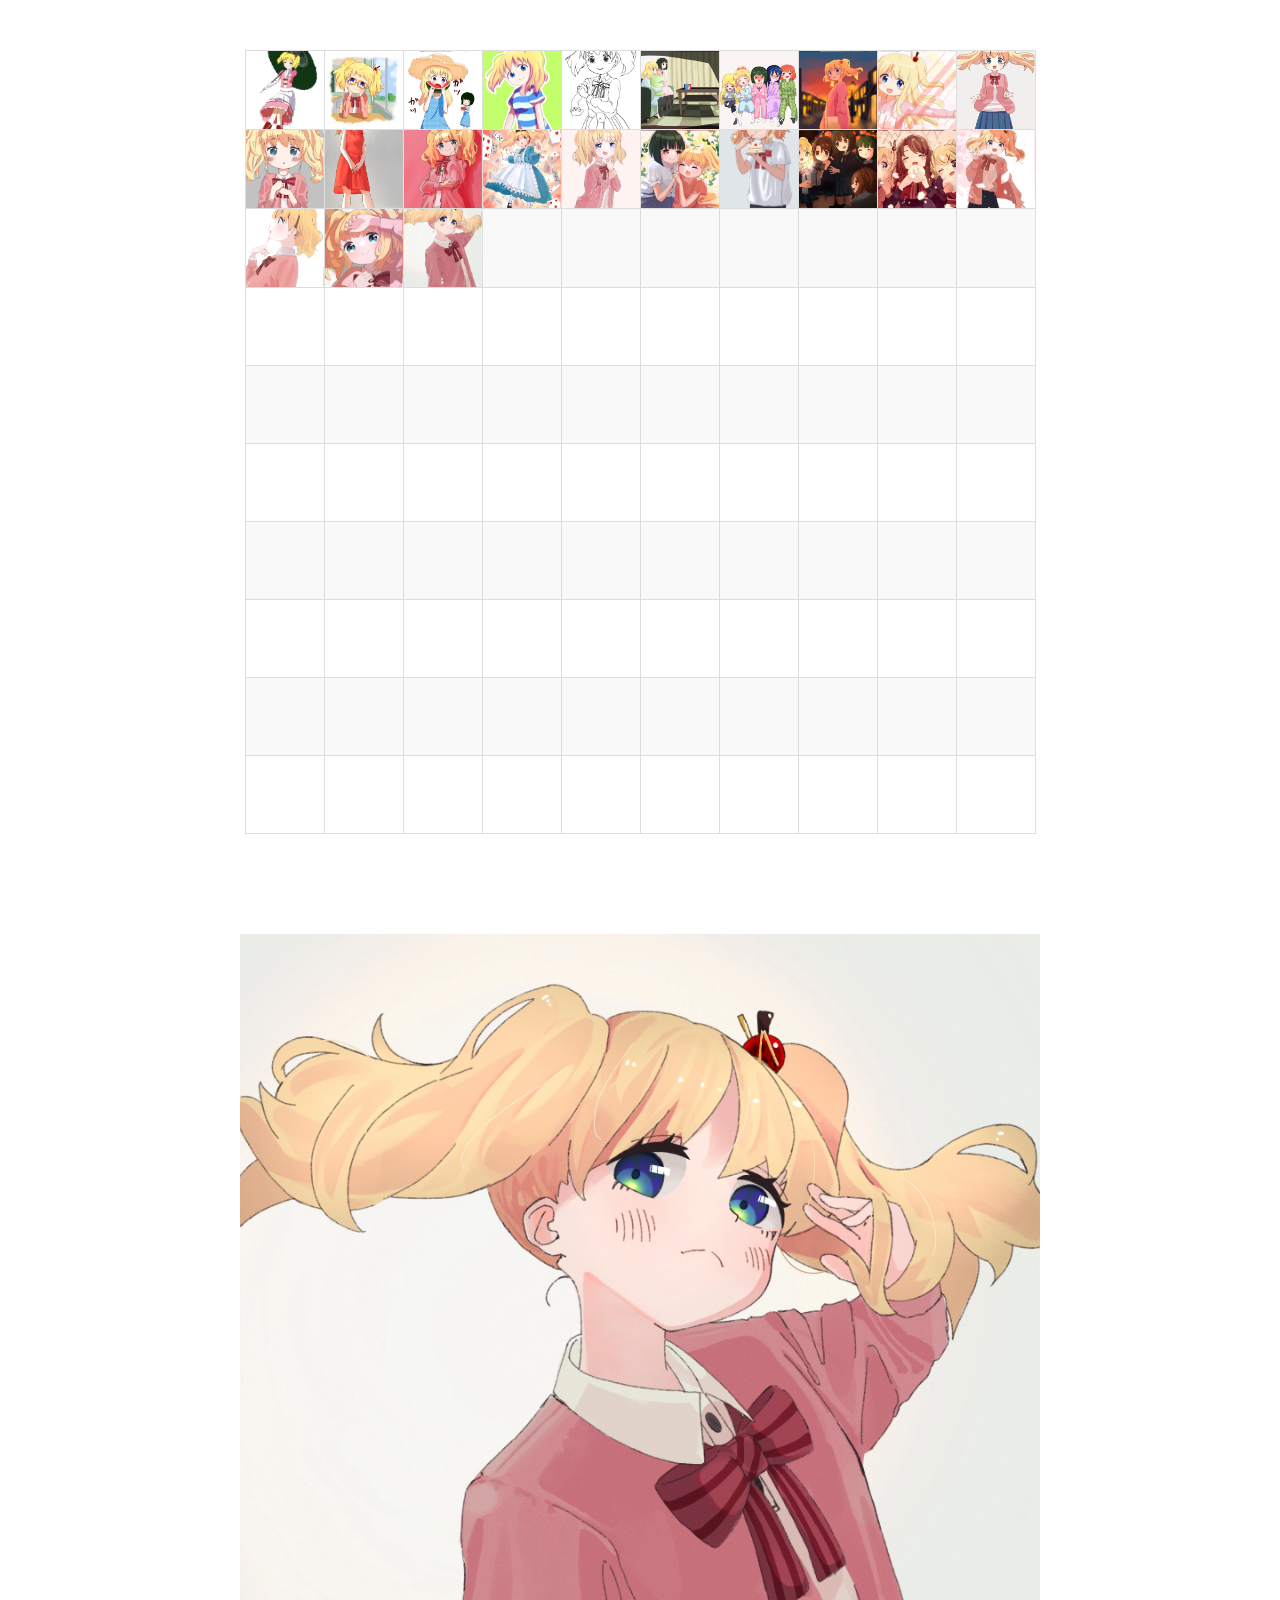
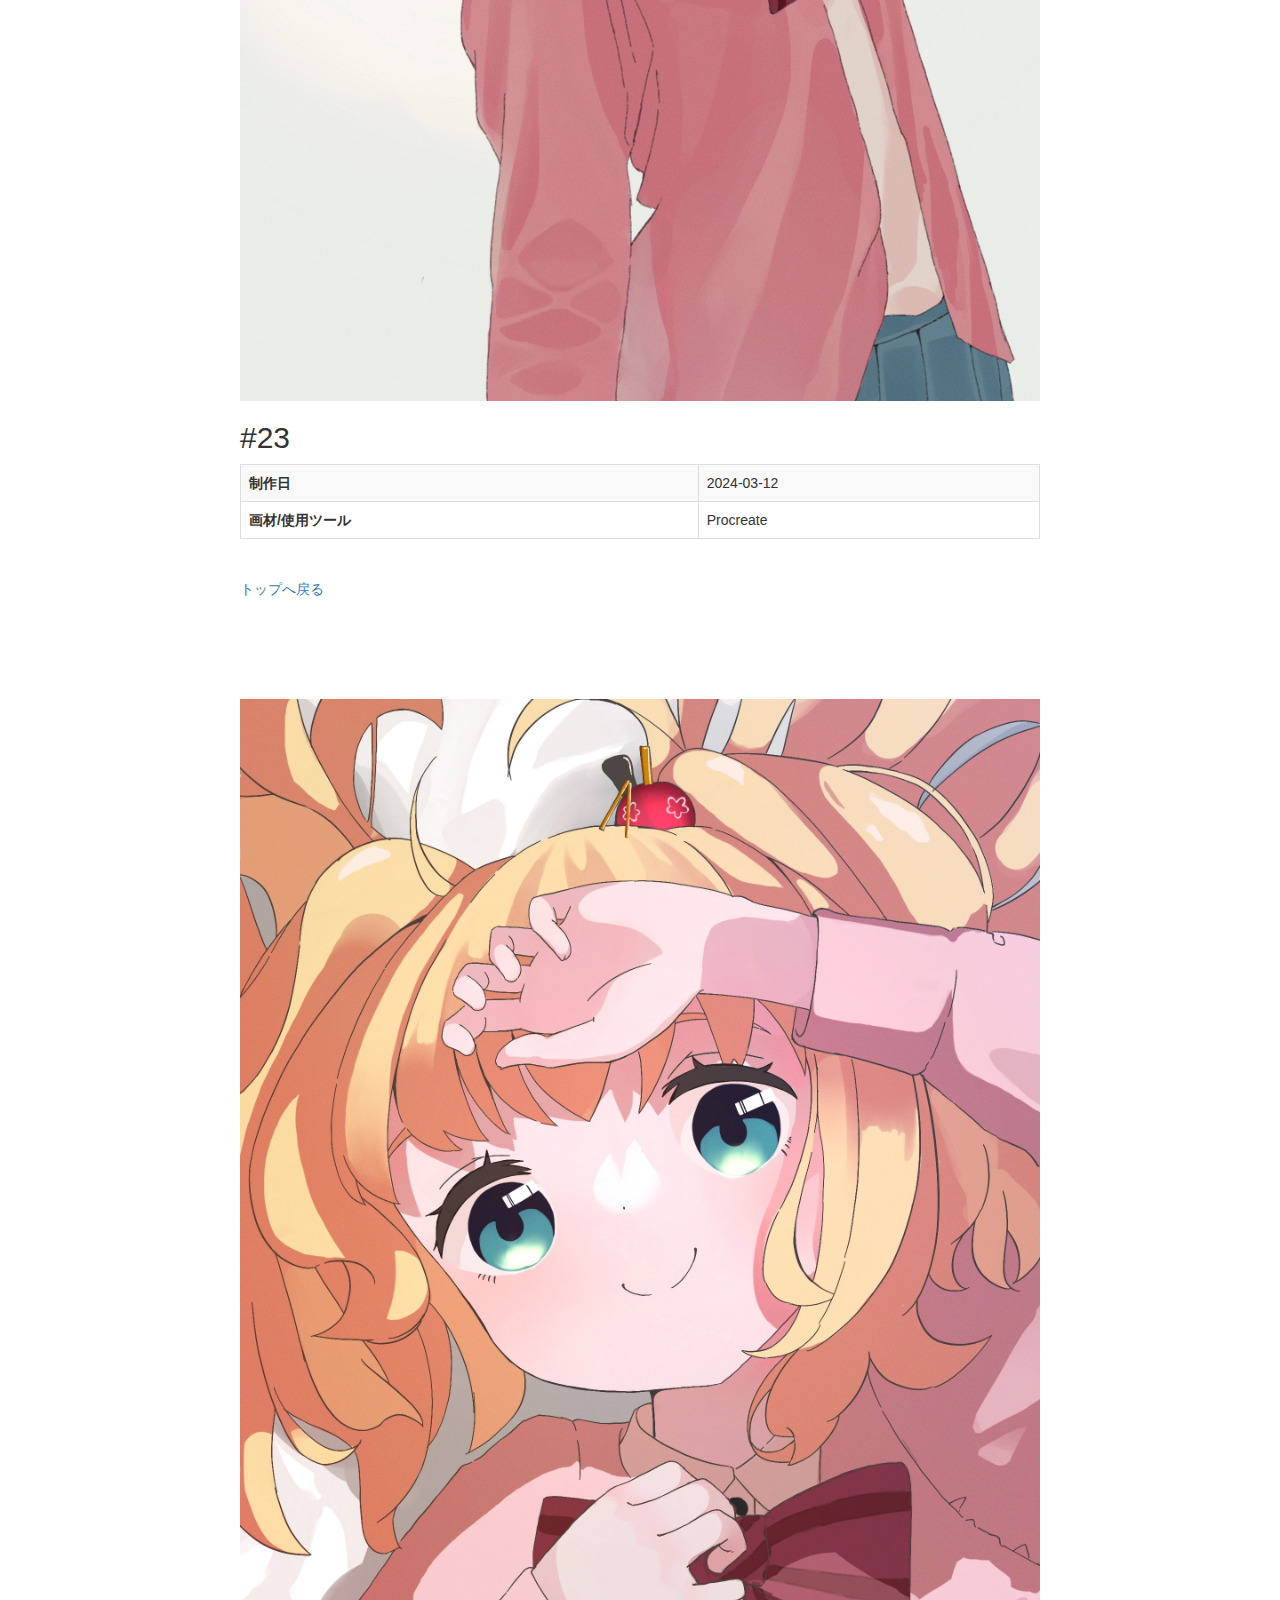
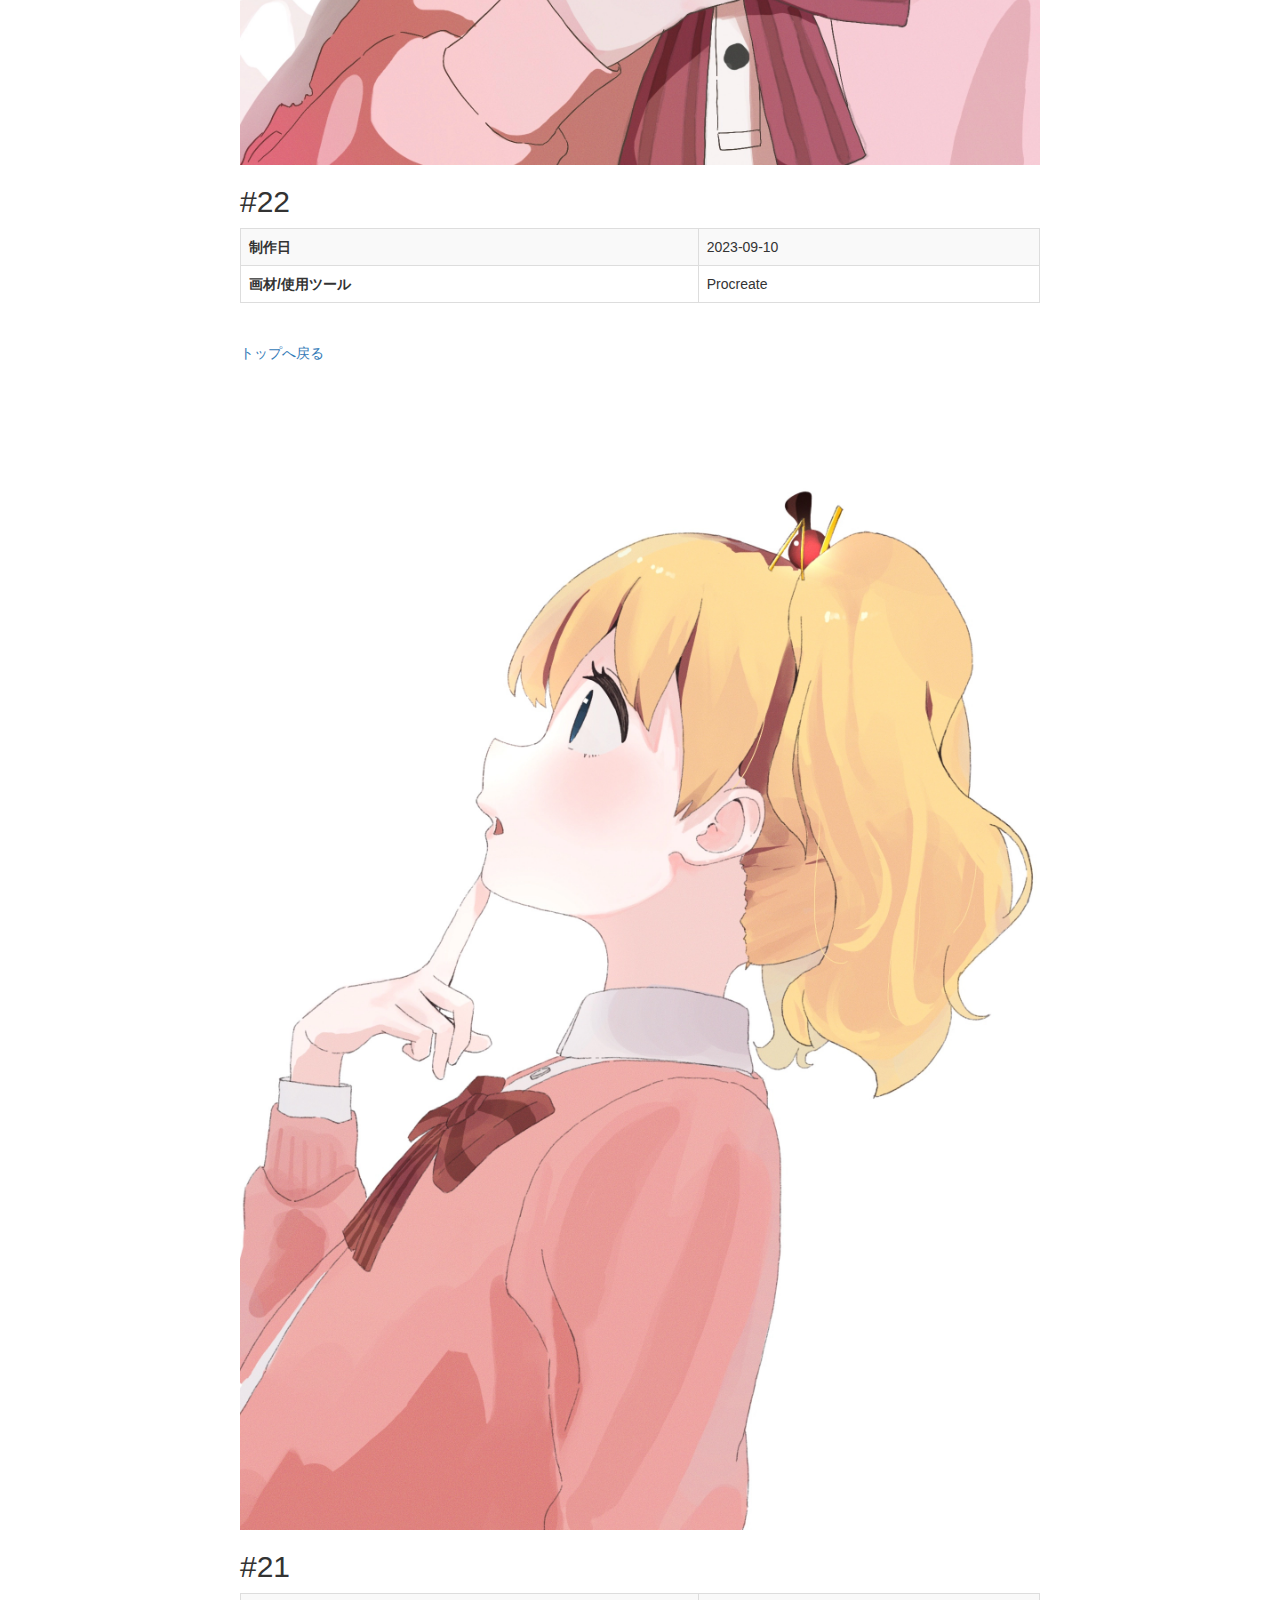
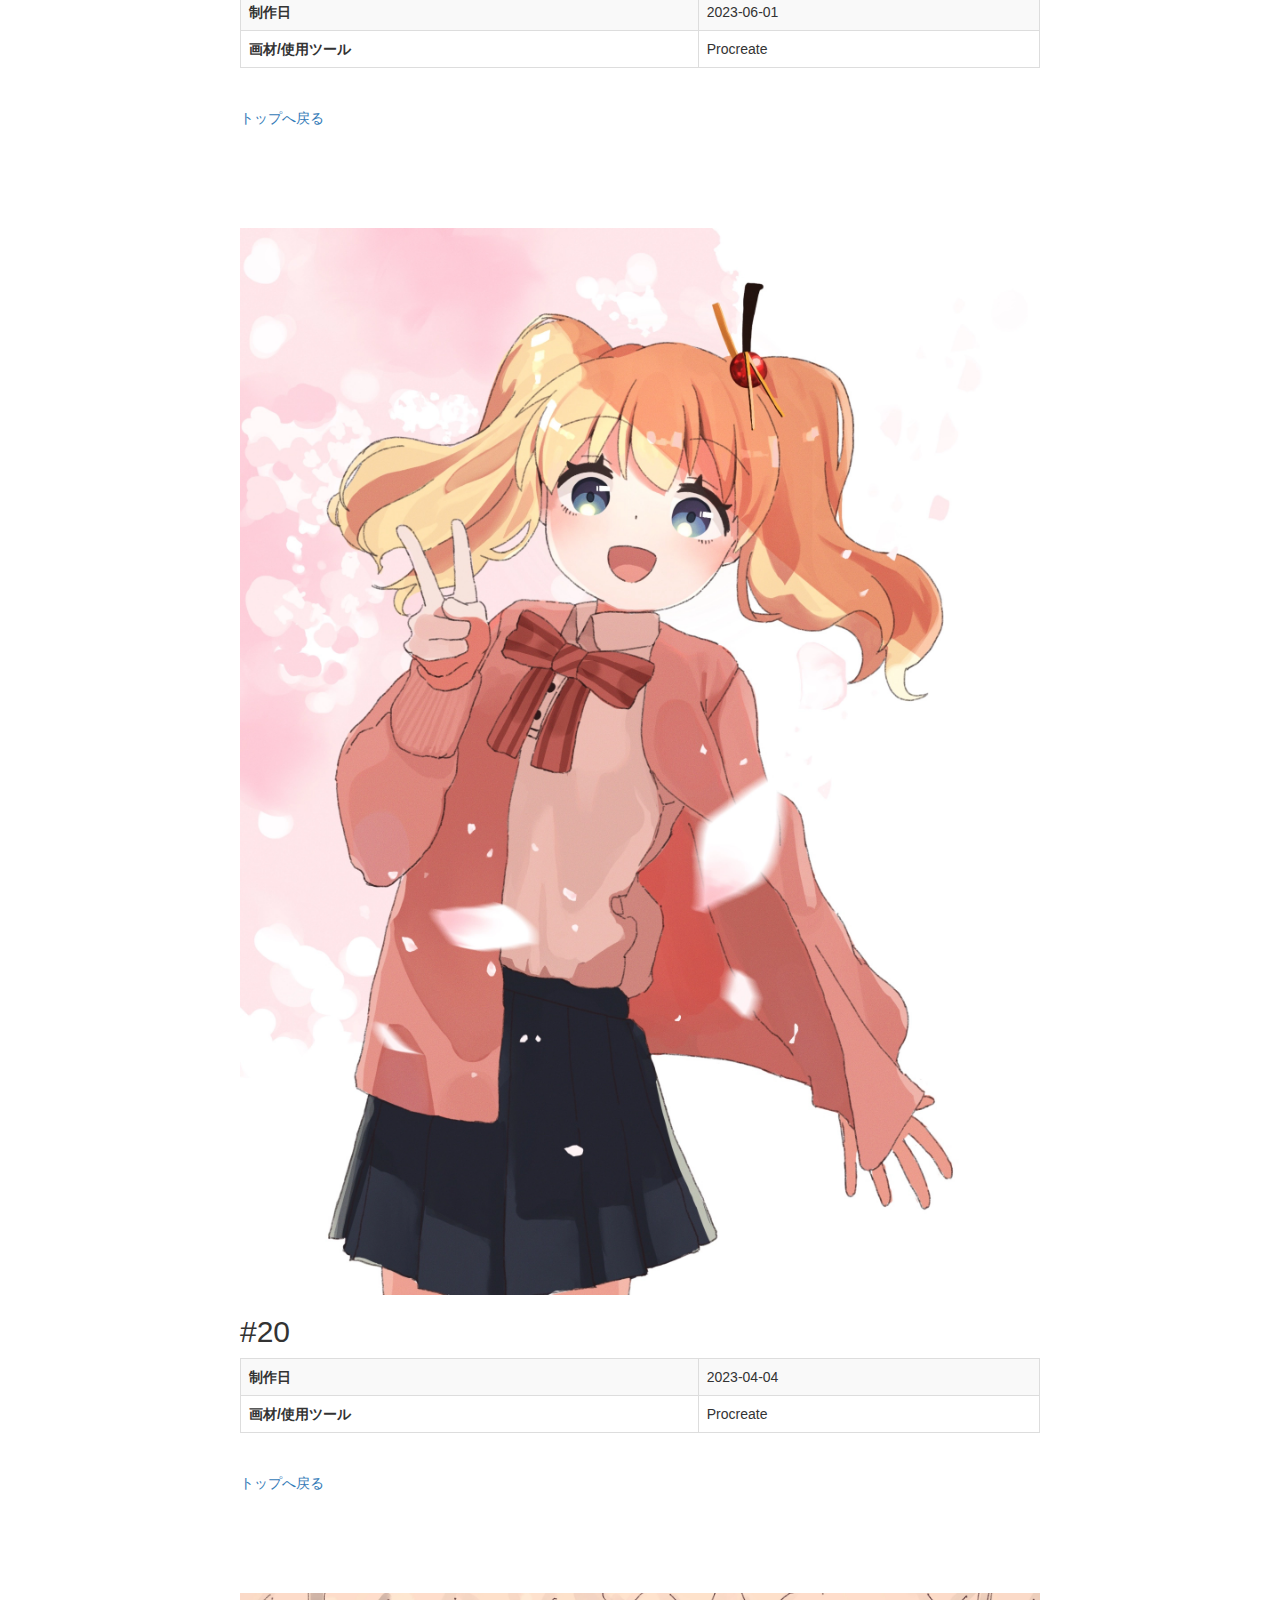
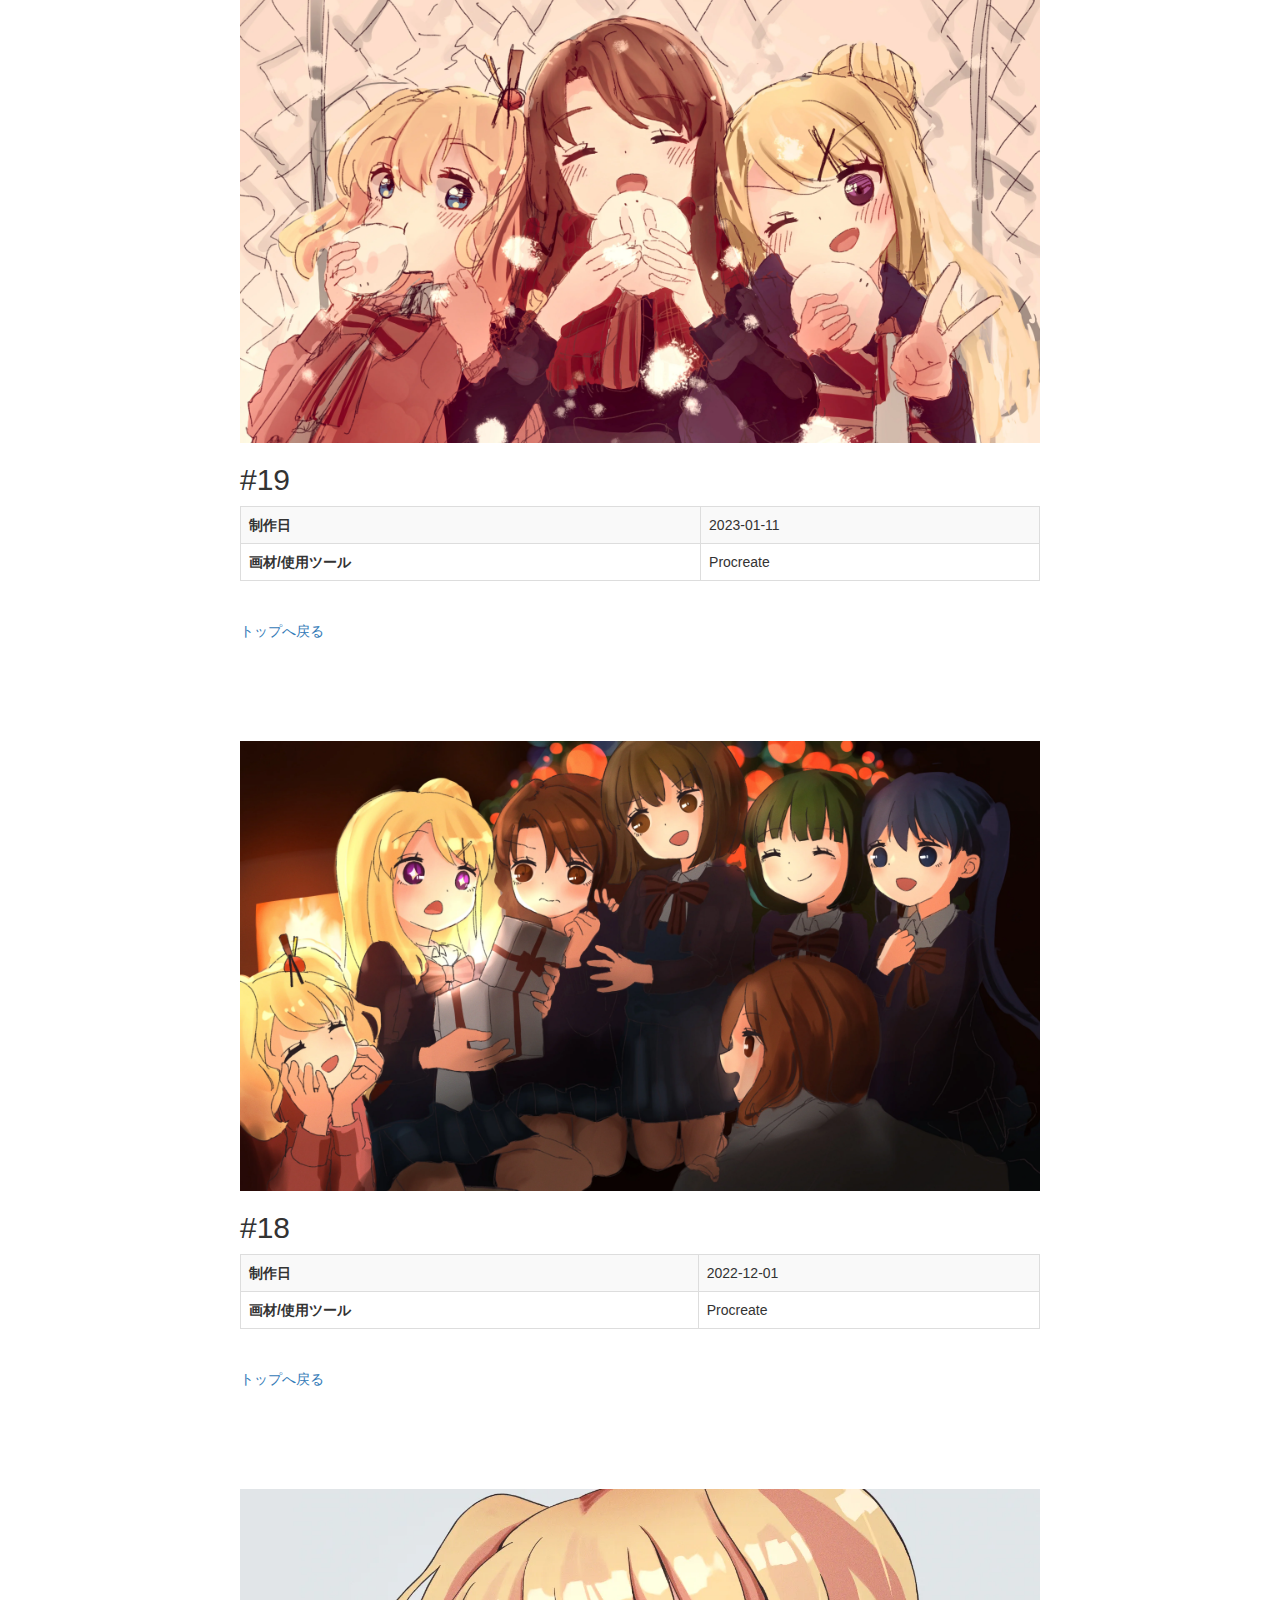
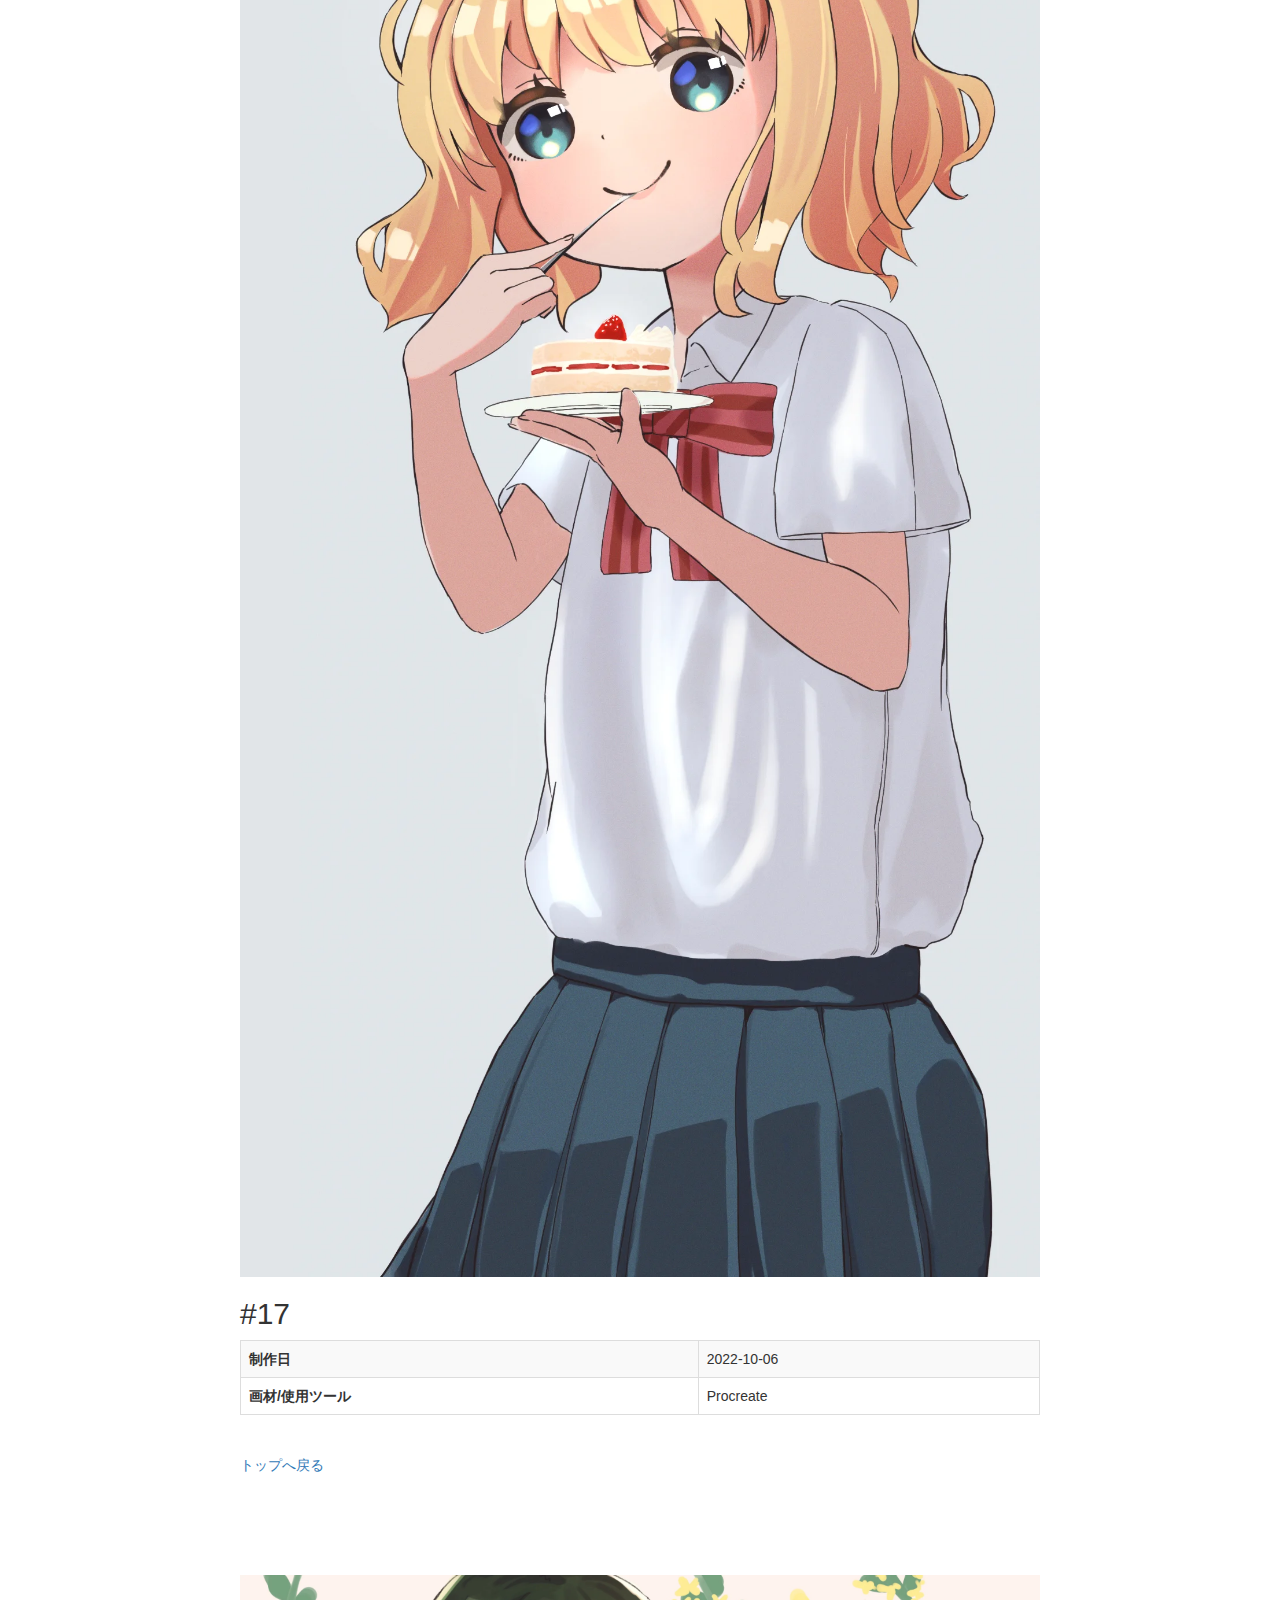
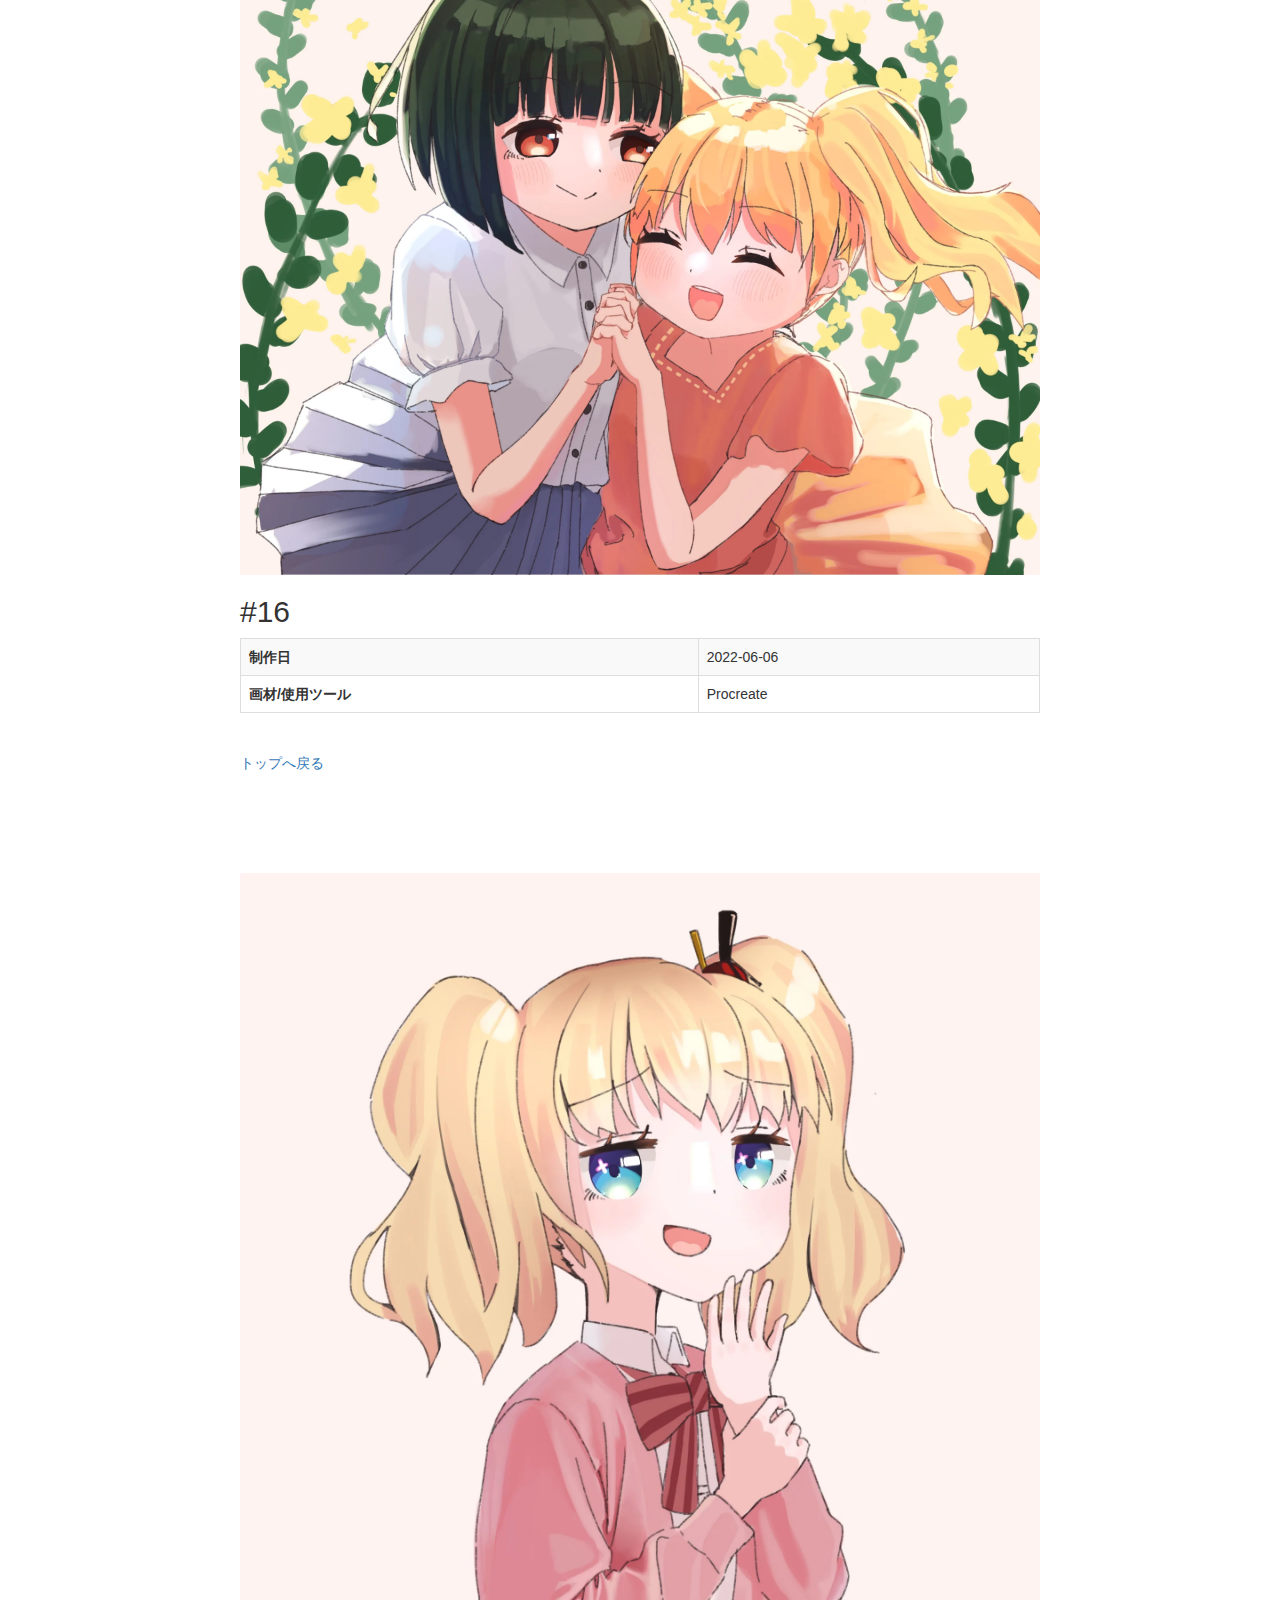
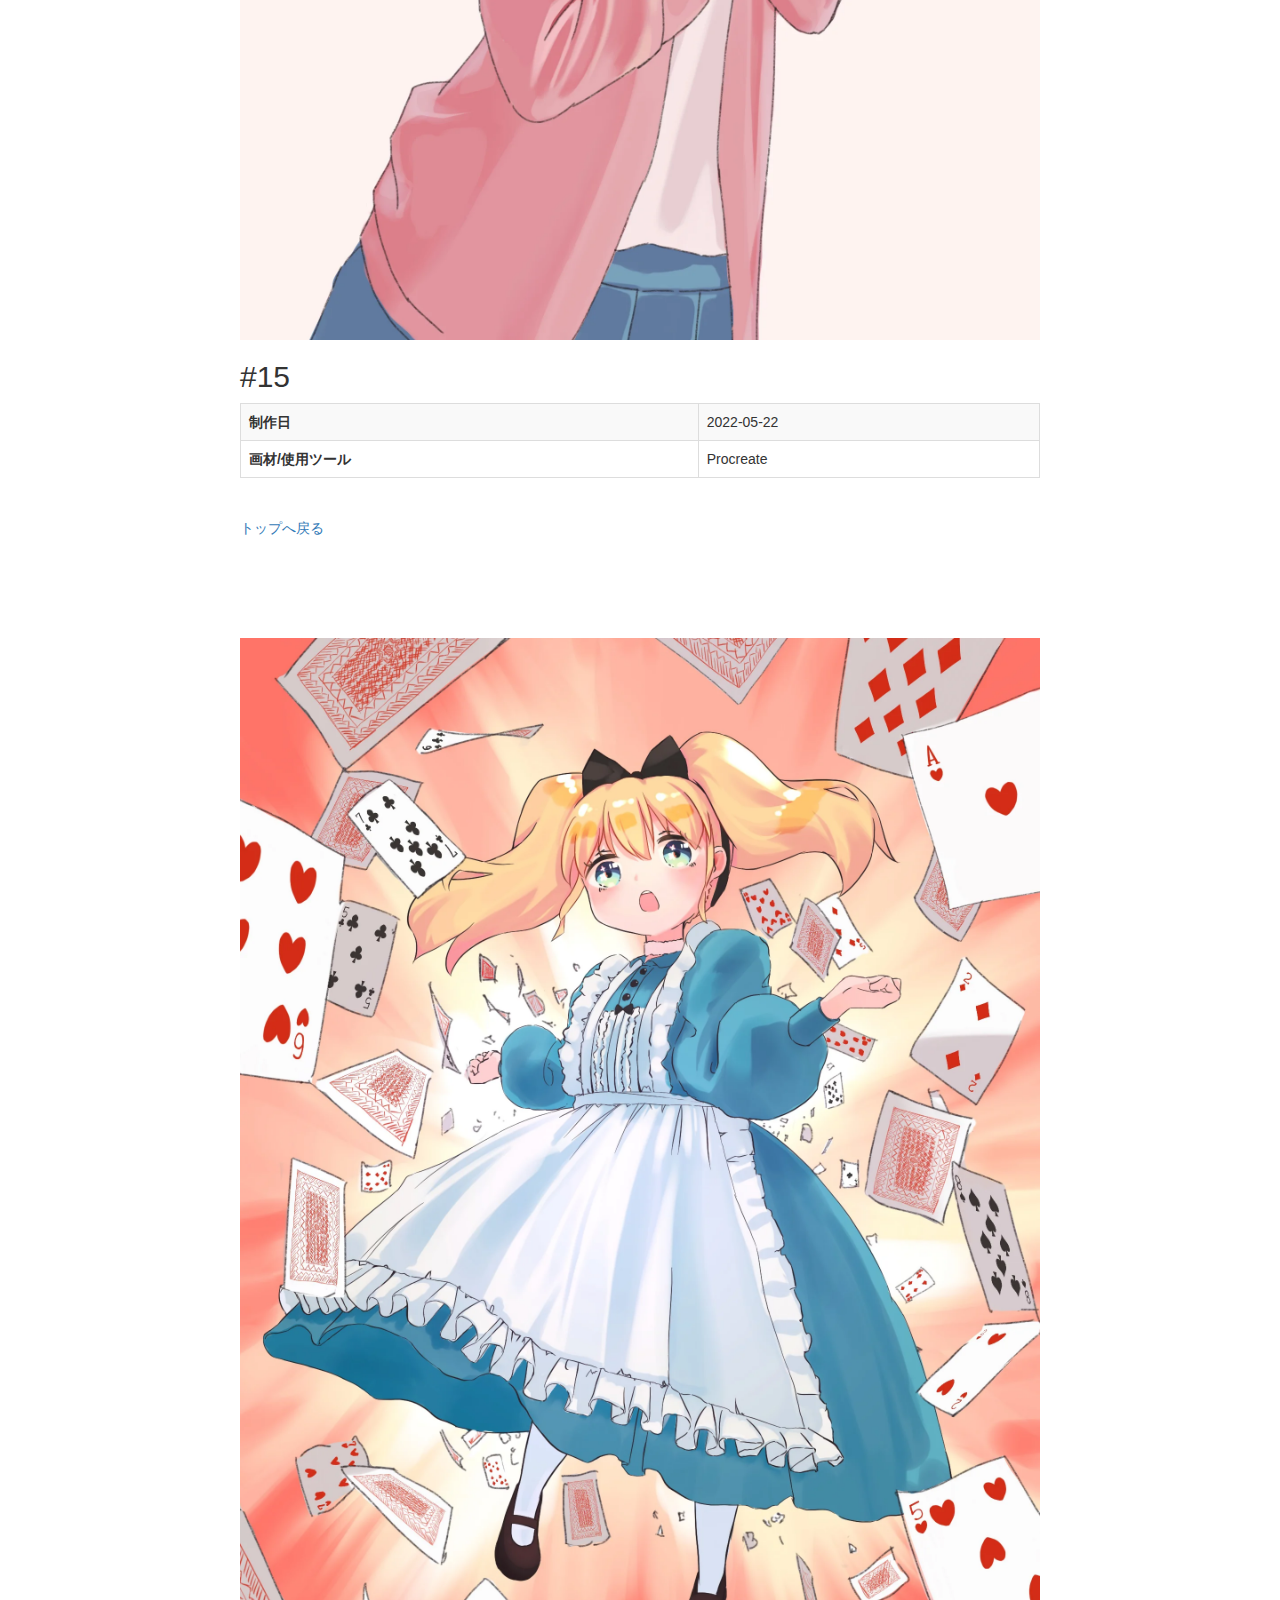
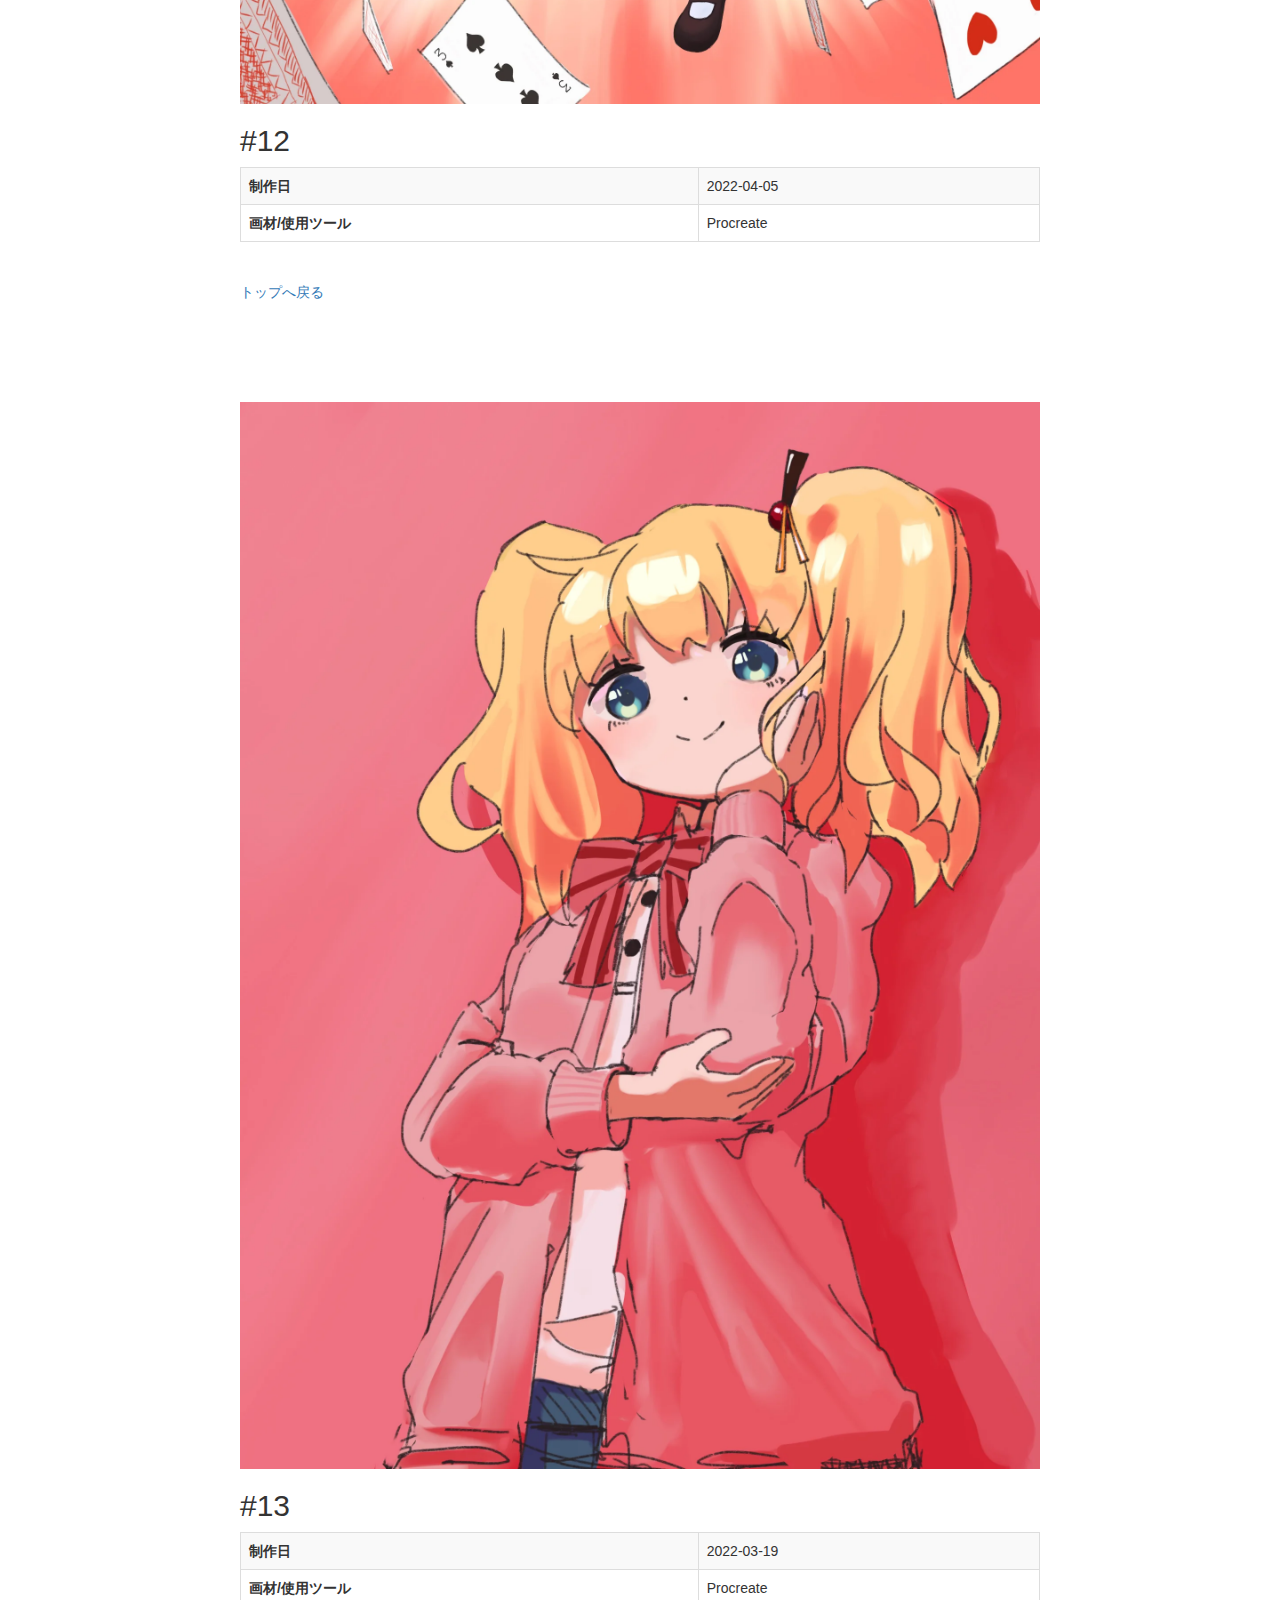
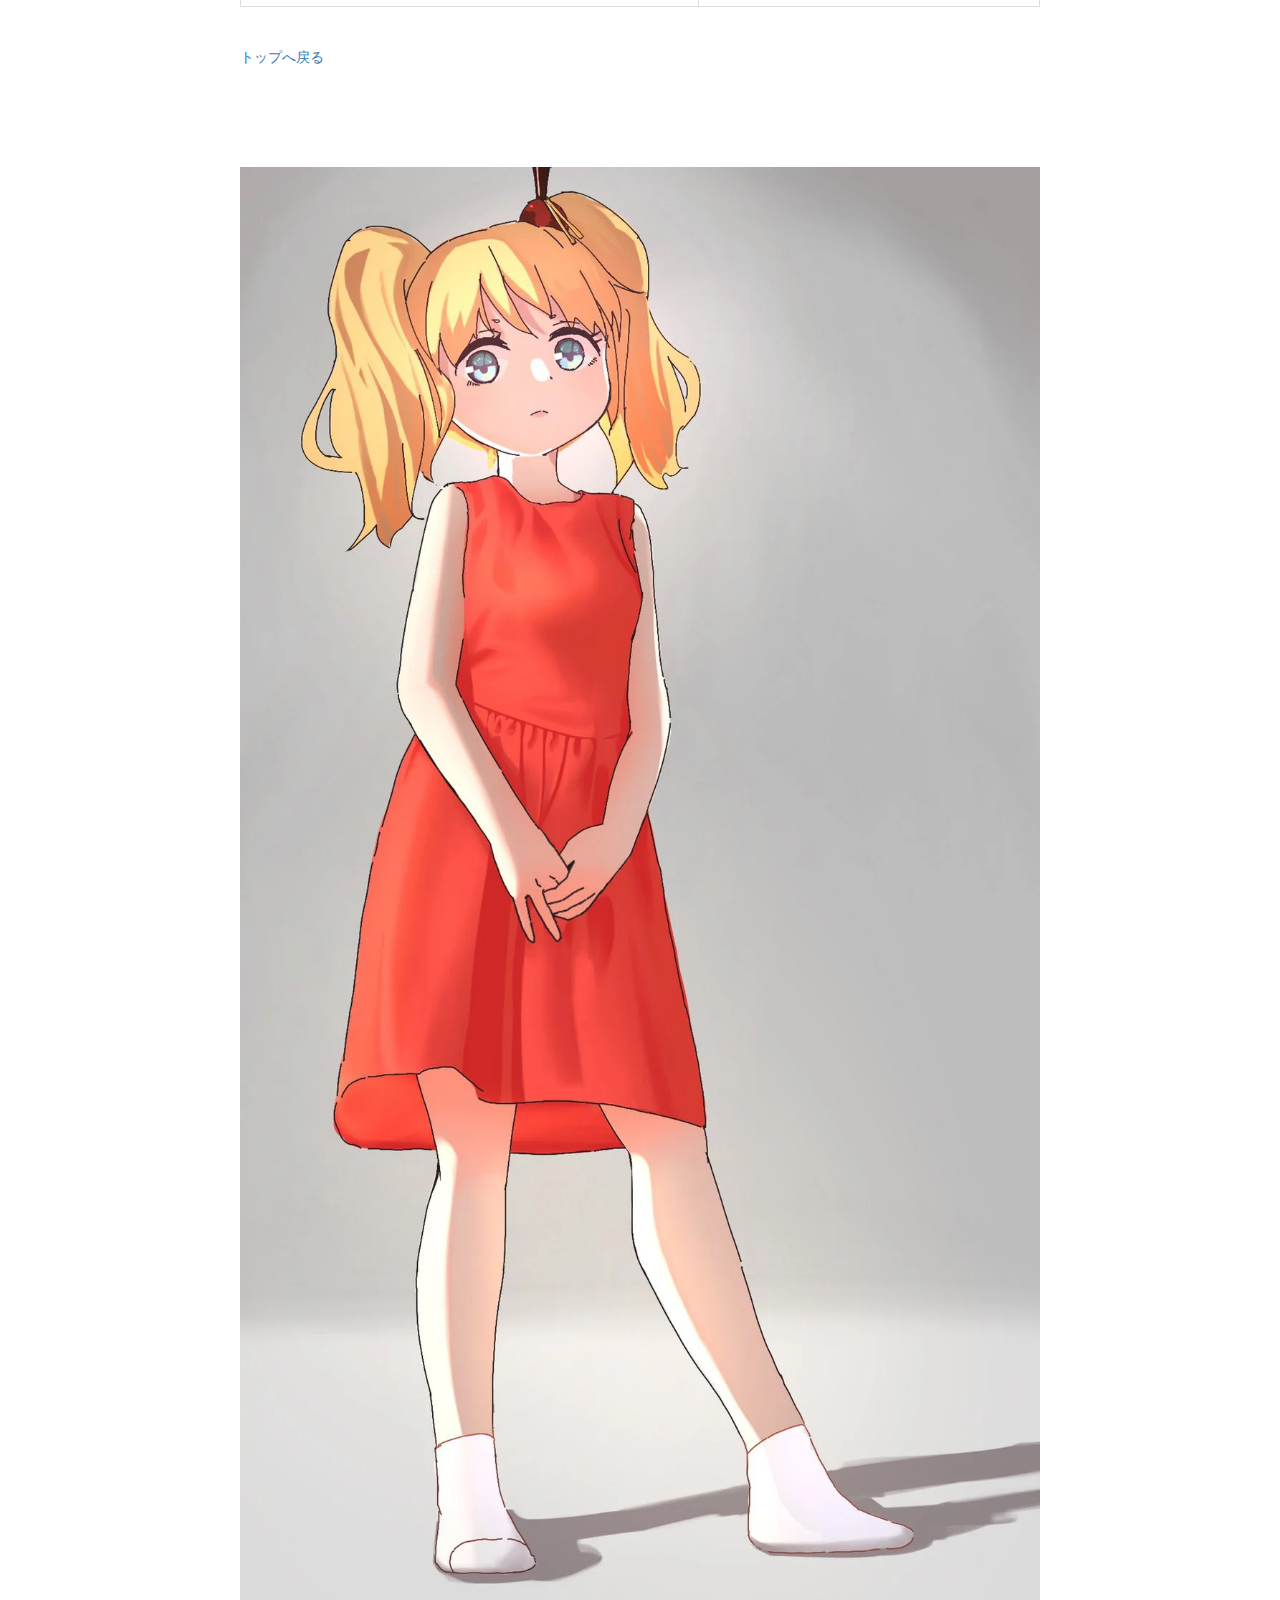
==== commit 7c9bfd65: "add Alice #20-23" ====
--- a/100-masu-alice/index.html
+++ b/100-masu-alice/index.html
@@ -77,105 +77,189 @@
             <td style="background-image: url(img/alice019.webp)">
               <a href="#19"></a>
             </td>
-            <td></td>
-          </tr>
-          <tr>
-            <td></td>
-            <td></td>
-            <td></td>
-            <td></td>
-            <td></td>
-            <td></td>
-            <td></td>
-            <td></td>
-            <td></td>
-            <td></td>
-          </tr>
-          <tr>
-            <td></td>
-            <td></td>
-            <td></td>
-            <td></td>
-            <td></td>
-            <td></td>
-            <td></td>
-            <td></td>
-            <td></td>
-            <td></td>
-          </tr>
-          <tr>
-            <td></td>
-            <td></td>
-            <td></td>
-            <td></td>
-            <td></td>
-            <td></td>
-            <td></td>
-            <td></td>
-            <td></td>
-            <td></td>
-          </tr>
-          <tr>
-            <td></td>
-            <td></td>
-            <td></td>
-            <td></td>
-            <td></td>
-            <td></td>
-            <td></td>
-            <td></td>
-            <td></td>
-            <td></td>
-          </tr>
-          <tr>
-            <td></td>
-            <td></td>
-            <td></td>
-            <td></td>
-            <td></td>
-            <td></td>
-            <td></td>
-            <td></td>
-            <td></td>
-            <td></td>
-          </tr>
-          <tr>
-            <td></td>
-            <td></td>
-            <td></td>
-            <td></td>
-            <td></td>
-            <td></td>
-            <td></td>
-            <td></td>
-            <td></td>
-            <td></td>
-          </tr>
-          <tr>
-            <td></td>
-            <td></td>
-            <td></td>
-            <td></td>
-            <td></td>
-            <td></td>
-            <td></td>
-            <td></td>
-            <td></td>
-            <td></td>
-          </tr>
-          <tr>
-            <td></td>
-            <td></td>
-            <td></td>
-            <td></td>
-            <td></td>
-            <td></td>
-            <td></td>
-            <td></td>
-            <td></td>
-            <td></td>
-          </tr>
-        </table>
+            <td style="background-image: url(img/alice020.webp)">
+              <a href="#20"></a>
+            </td>
+          </tr>
+          <tr>
+            <td style="background-image: url(img/alice021.webp)">
+              <a href="#21"></a>
+            </td>
+            <td style="background-image: url(img/alice022.webp)">
+              <a href="#22"></a>
+            </td>
+            <td style="background-image: url(img/alice023.webp)">
+              <a href="#23"></a>
+            </td>
+            <td></td>
+            <td></td>
+            <td></td>
+            <td></td>
+            <td></td>
+            <td></td>
+            <td></td>
+          </tr>
+          <tr>
+            <td></td>
+            <td></td>
+            <td></td>
+            <td></td>
+            <td></td>
+            <td></td>
+            <td></td>
+            <td></td>
+            <td></td>
+            <td></td>
+          </tr>
+          <tr>
+            <td></td>
+            <td></td>
+            <td></td>
+            <td></td>
+            <td></td>
+            <td></td>
+            <td></td>
+            <td></td>
+            <td></td>
+            <td></td>
+          </tr>
+          <tr>
+            <td></td>
+            <td></td>
+            <td></td>
+            <td></td>
+            <td></td>
+            <td></td>
+            <td></td>
+            <td></td>
+            <td></td>
+            <td></td>
+          </tr>
+          <tr>
+            <td></td>
+            <td></td>
+            <td></td>
+            <td></td>
+            <td></td>
+            <td></td>
+            <td></td>
+            <td></td>
+            <td></td>
+            <td></td>
+          </tr>
+          <tr>
+            <td></td>
+            <td></td>
+            <td></td>
+            <td></td>
+            <td></td>
+            <td></td>
+            <td></td>
+            <td></td>
+            <td></td>
+            <td></td>
+          </tr>
+          <tr>
+            <td></td>
+            <td></td>
+            <td></td>
+            <td></td>
+            <td></td>
+            <td></td>
+            <td></td>
+            <td></td>
+            <td></td>
+            <td></td>
+          </tr>
+          <tr>
+            <td></td>
+            <td></td>
+            <td></td>
+            <td></td>
+            <td></td>
+            <td></td>
+            <td></td>
+            <td></td>
+            <td></td>
+            <td></td>
+          </tr>
+        </table>
+      </article>
+      <article id="23" class="box">
+        <div class="content-picture">
+          <a href="img/alice023.webp" target="_blank"
+            ><img src="img/alice023.webp" alt="alice023.webp"
+          /></a>
+        </div>
+        <h2>#23</h2>
+        <table class="table table-striped table-bordered info">
+          <tr>
+            <th colspan="2">制作日</th>
+            <td><time class="end">2024-03-12</time></td>
+          </tr>
+          <tr>
+            <th colspan="2">画材/使用ツール</th>
+            <td>Procreate</td>
+          </tr>
+        </table>
+        <p class="comment"><br /><a href="#top">トップへ戻る</a></p>
+      </article>
+      <article id="22" class="box">
+        <div class="content-picture">
+          <a href="img/alice022.webp" target="_blank"
+            ><img src="img/alice022.webp" alt="alice022.webp"
+          /></a>
+        </div>
+        <h2>#22</h2>
+        <table class="table table-striped table-bordered info">
+          <tr>
+            <th colspan="2">制作日</th>
+            <td><time class="end">2023-09-10</time></td>
+          </tr>
+          <tr>
+            <th colspan="2">画材/使用ツール</th>
+            <td>Procreate</td>
+          </tr>
+        </table>
+        <p class="comment"><br /><a href="#top">トップへ戻る</a></p>
+      </article>
+      <article id="21" class="box">
+        <div class="content-picture">
+          <a href="img/alice021.webp" target="_blank"
+            ><img src="img/alice021.webp" alt="alice021.webp"
+          /></a>
+        </div>
+        <h2>#21</h2>
+        <table class="table table-striped table-bordered info">
+          <tr>
+            <th colspan="2">制作日</th>
+            <td><time class="end">2023-06-01</time></td>
+          </tr>
+          <tr>
+            <th colspan="2">画材/使用ツール</th>
+            <td>Procreate</td>
+          </tr>
+        </table>
+        <p class="comment"><br /><a href="#top">トップへ戻る</a></p>
+      </article>
+      <article id="20" class="box">
+        <div class="content-picture">
+          <a href="img/alice020.webp" target="_blank"
+            ><img src="img/alice020.webp" alt="alice020.webp"
+          /></a>
+        </div>
+        <h2>#20</h2>
+        <table class="table table-striped table-bordered info">
+          <tr>
+            <th colspan="2">制作日</th>
+            <td><time class="end">2023-04-04</time></td>
+          </tr>
+          <tr>
+            <th colspan="2">画材/使用ツール</th>
+            <td>Procreate</td>
+          </tr>
+        </table>
+        <p class="comment"><br /><a href="#top">トップへ戻る</a></p>
       </article>
       <article id="19" class="box">
         <div class="content-picture">
